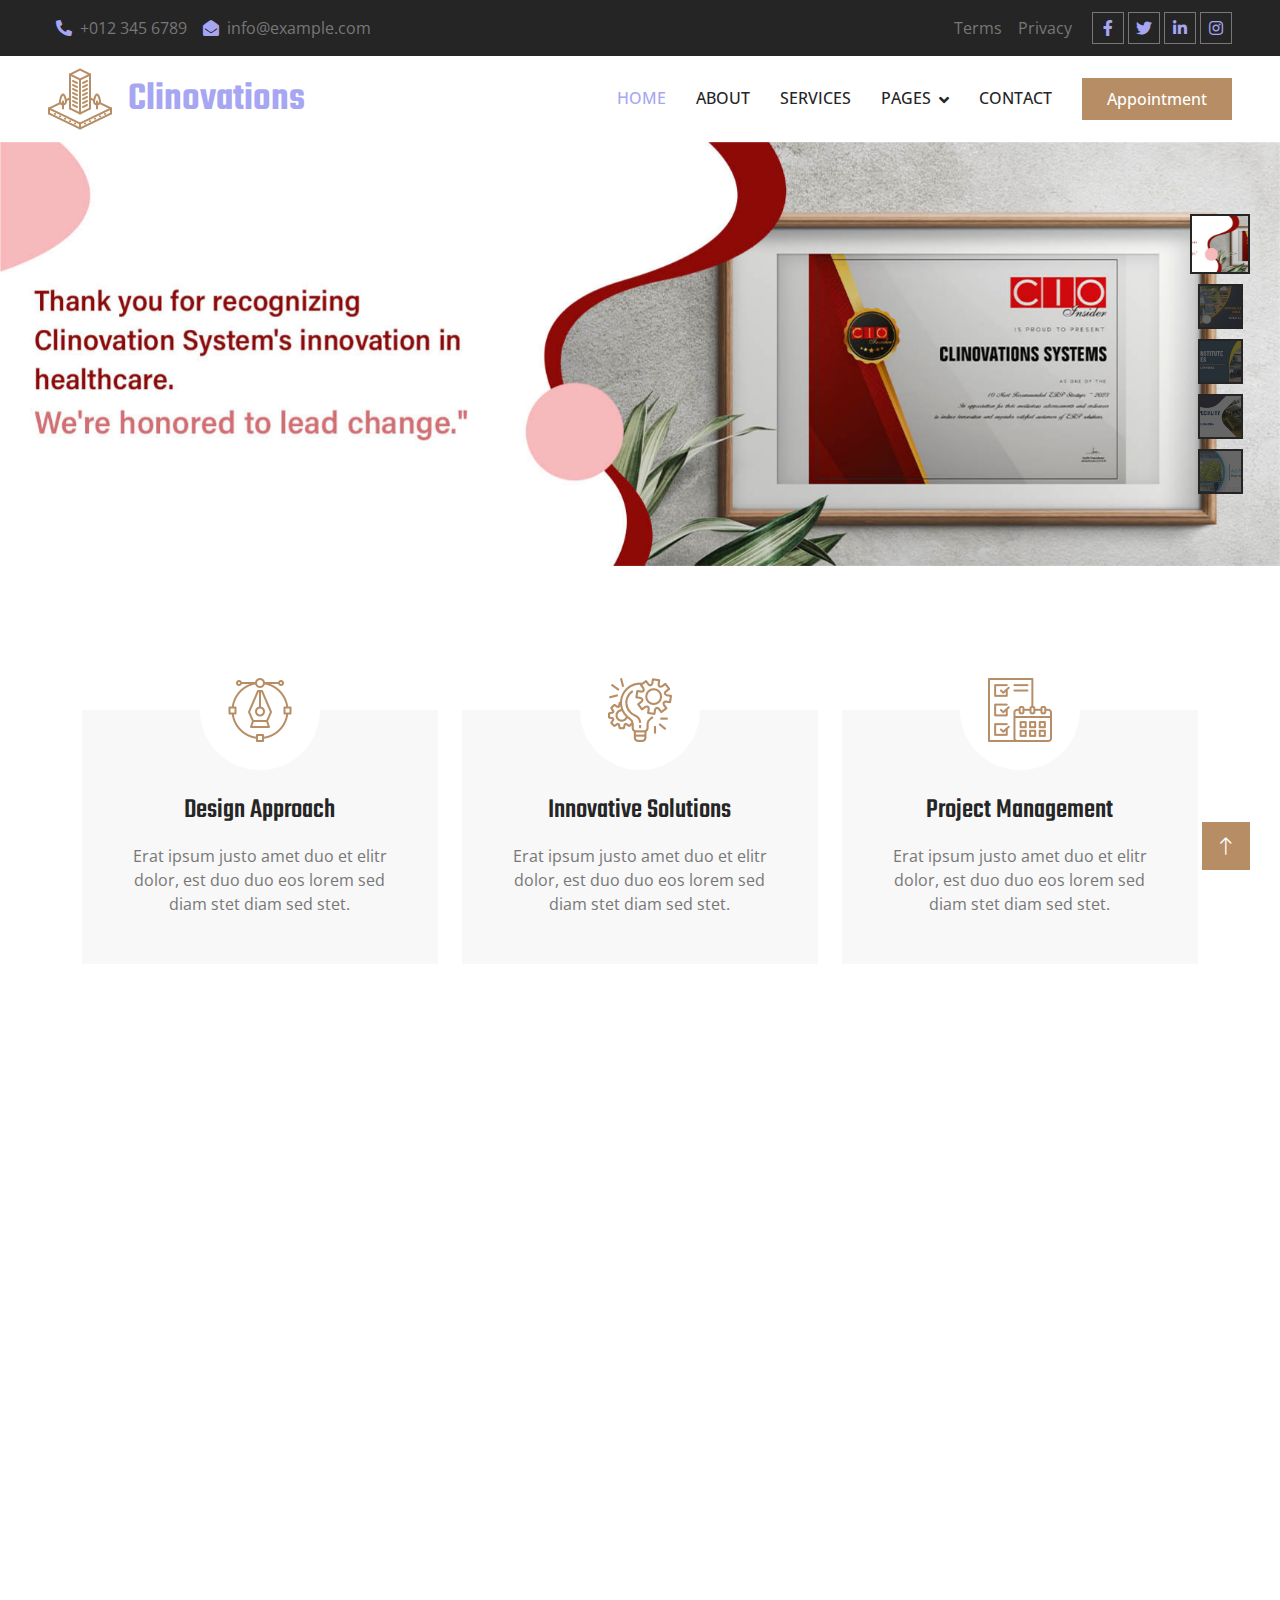
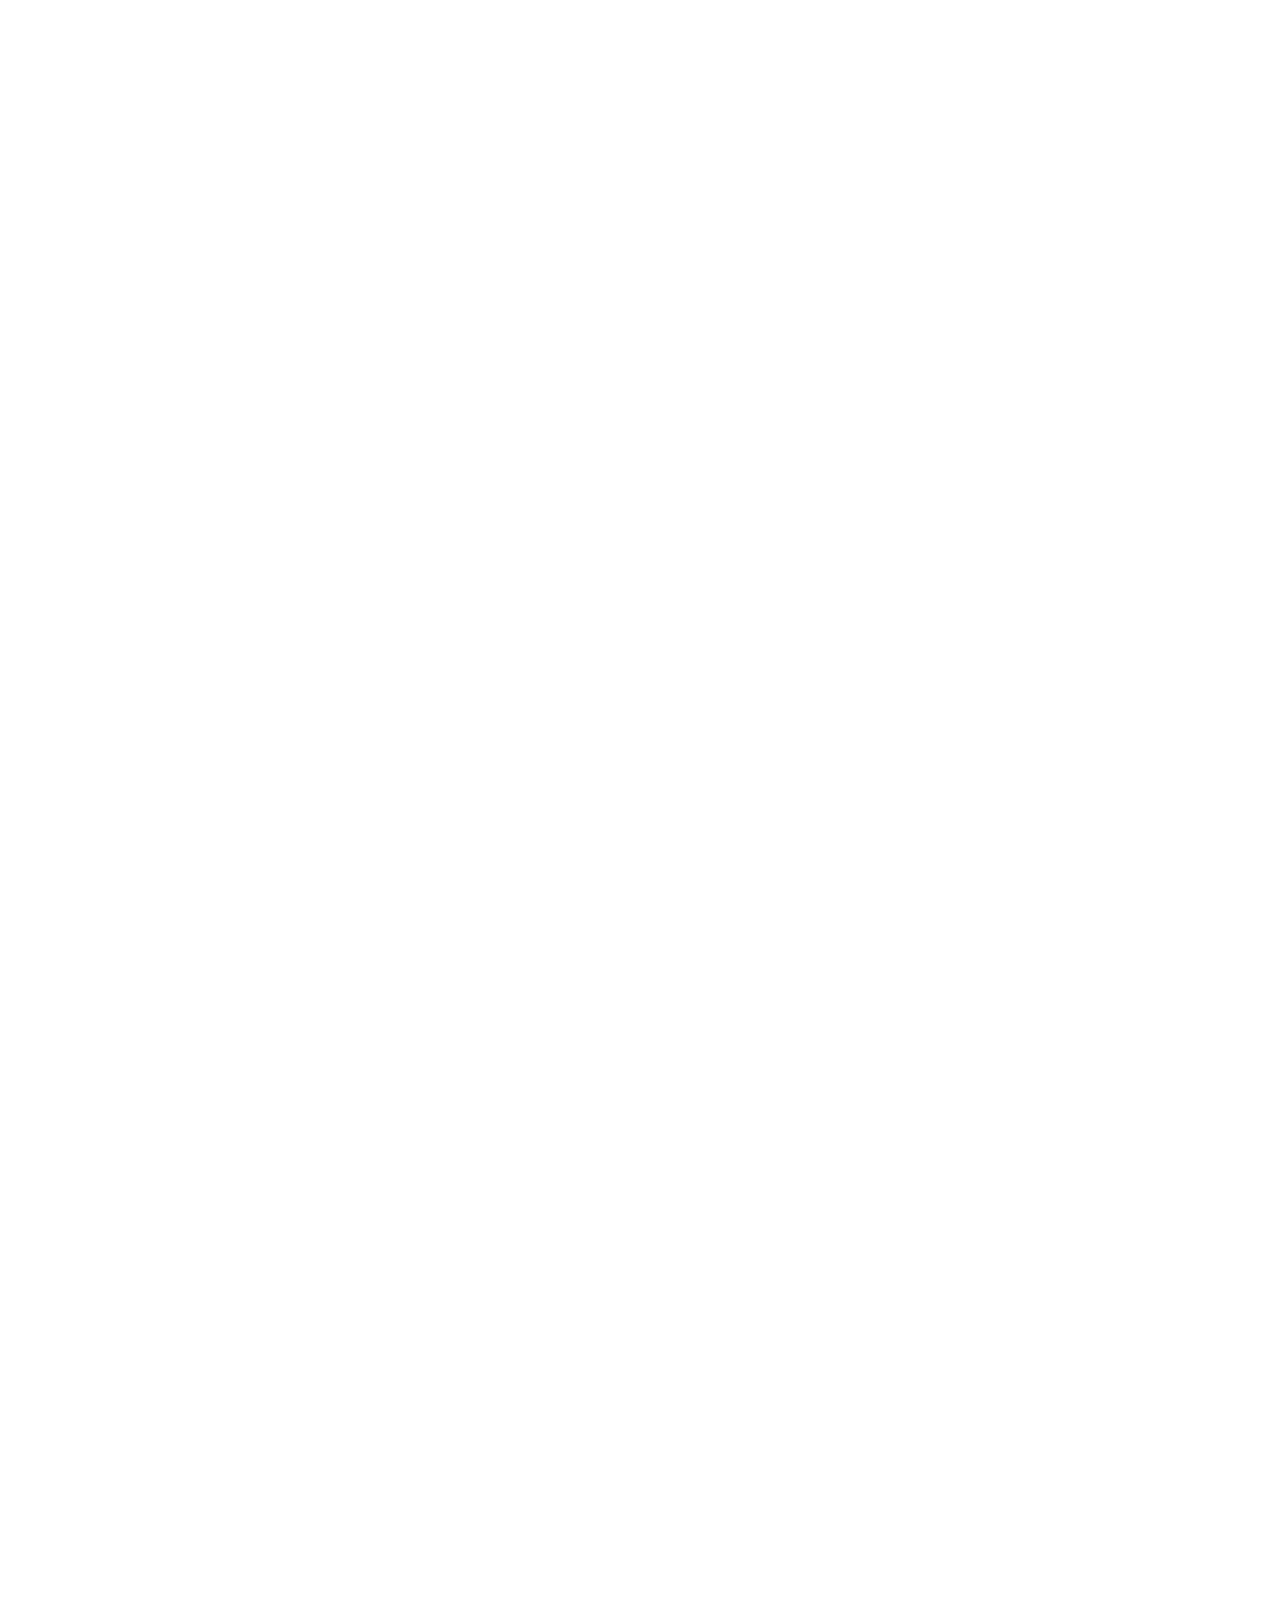
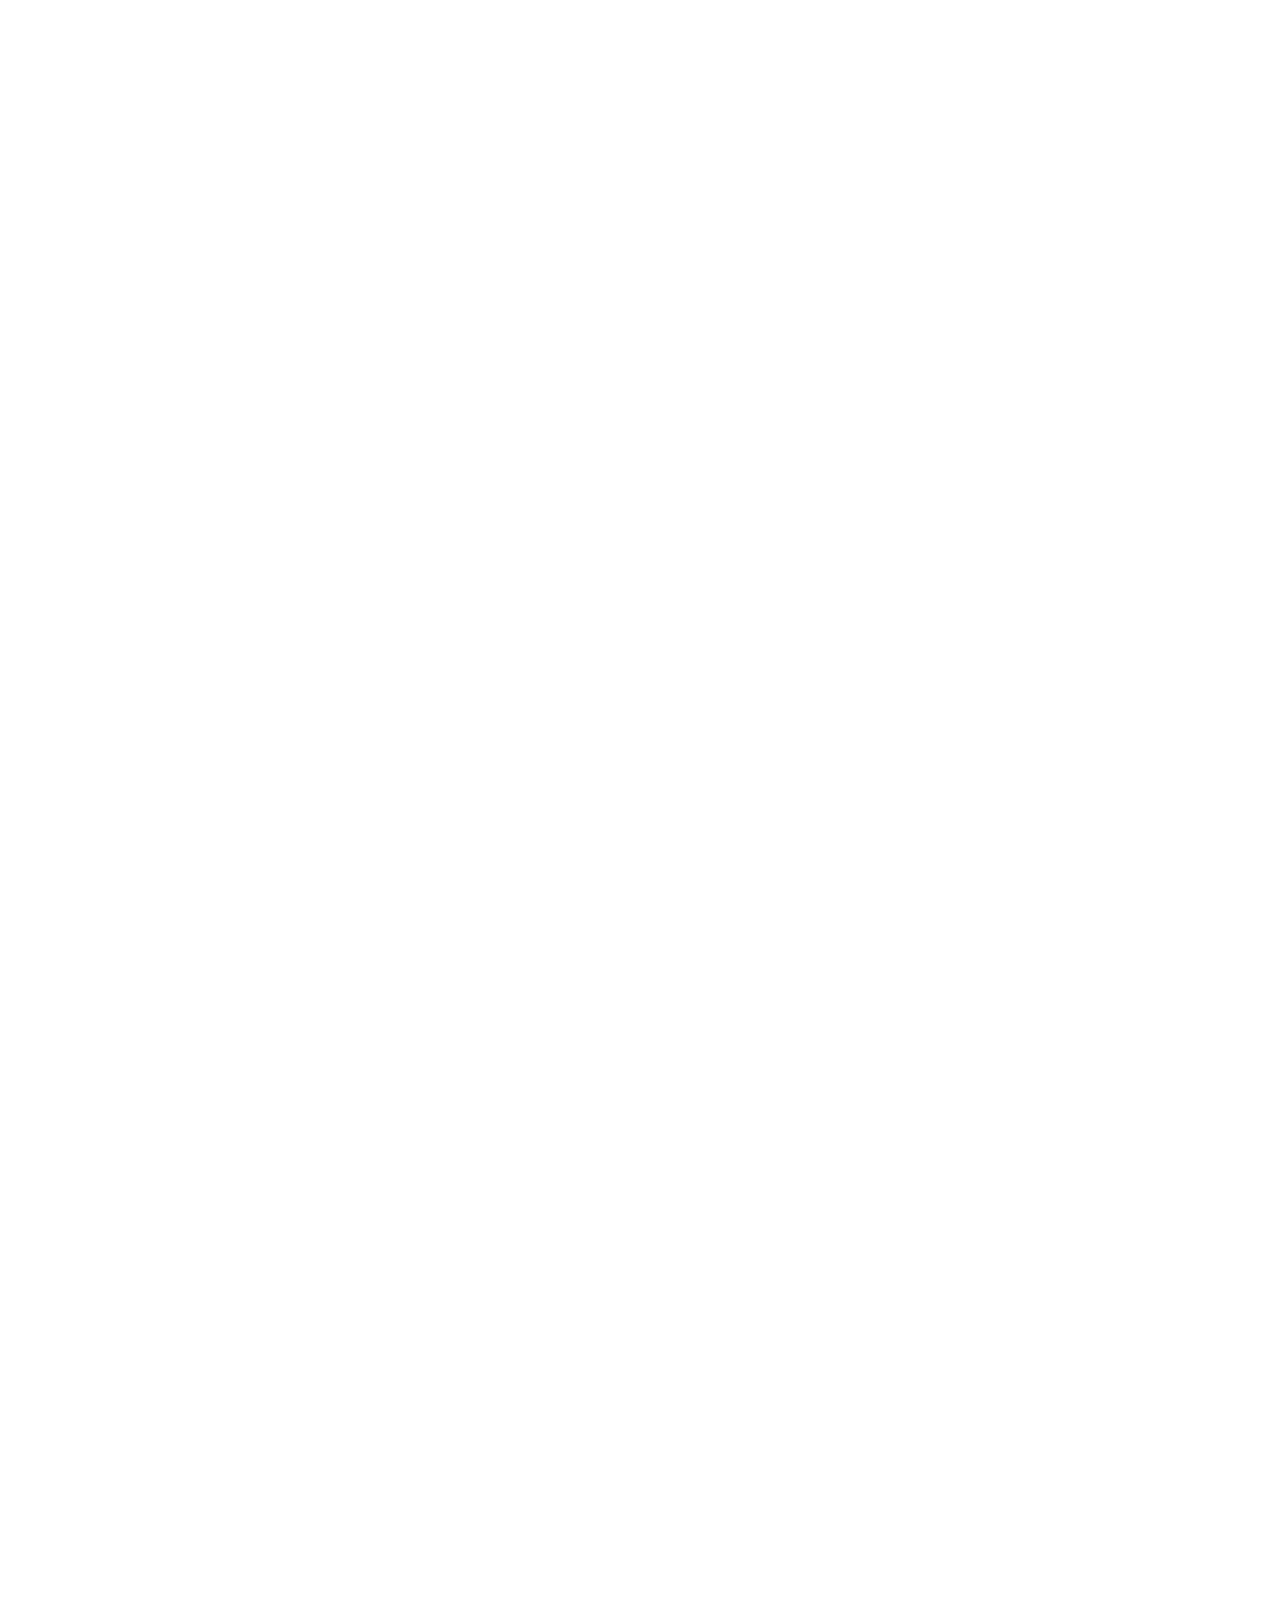
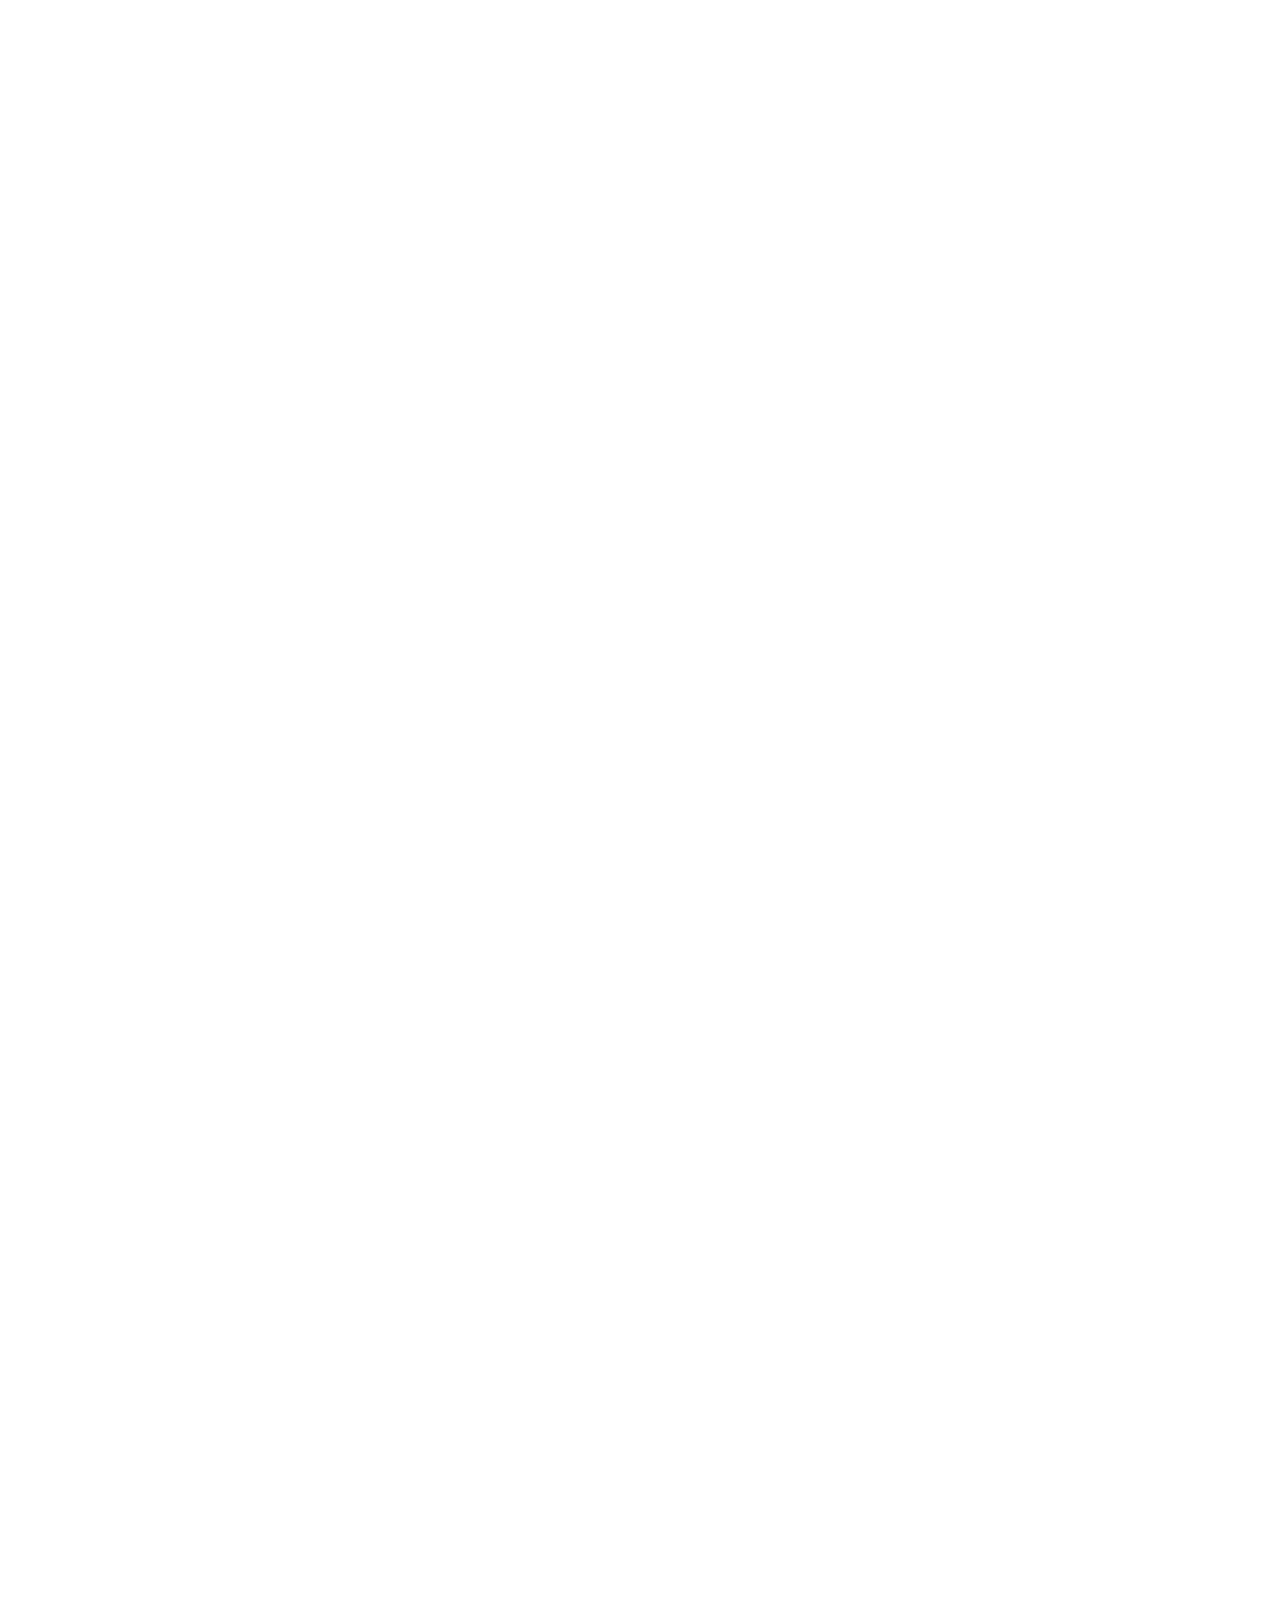
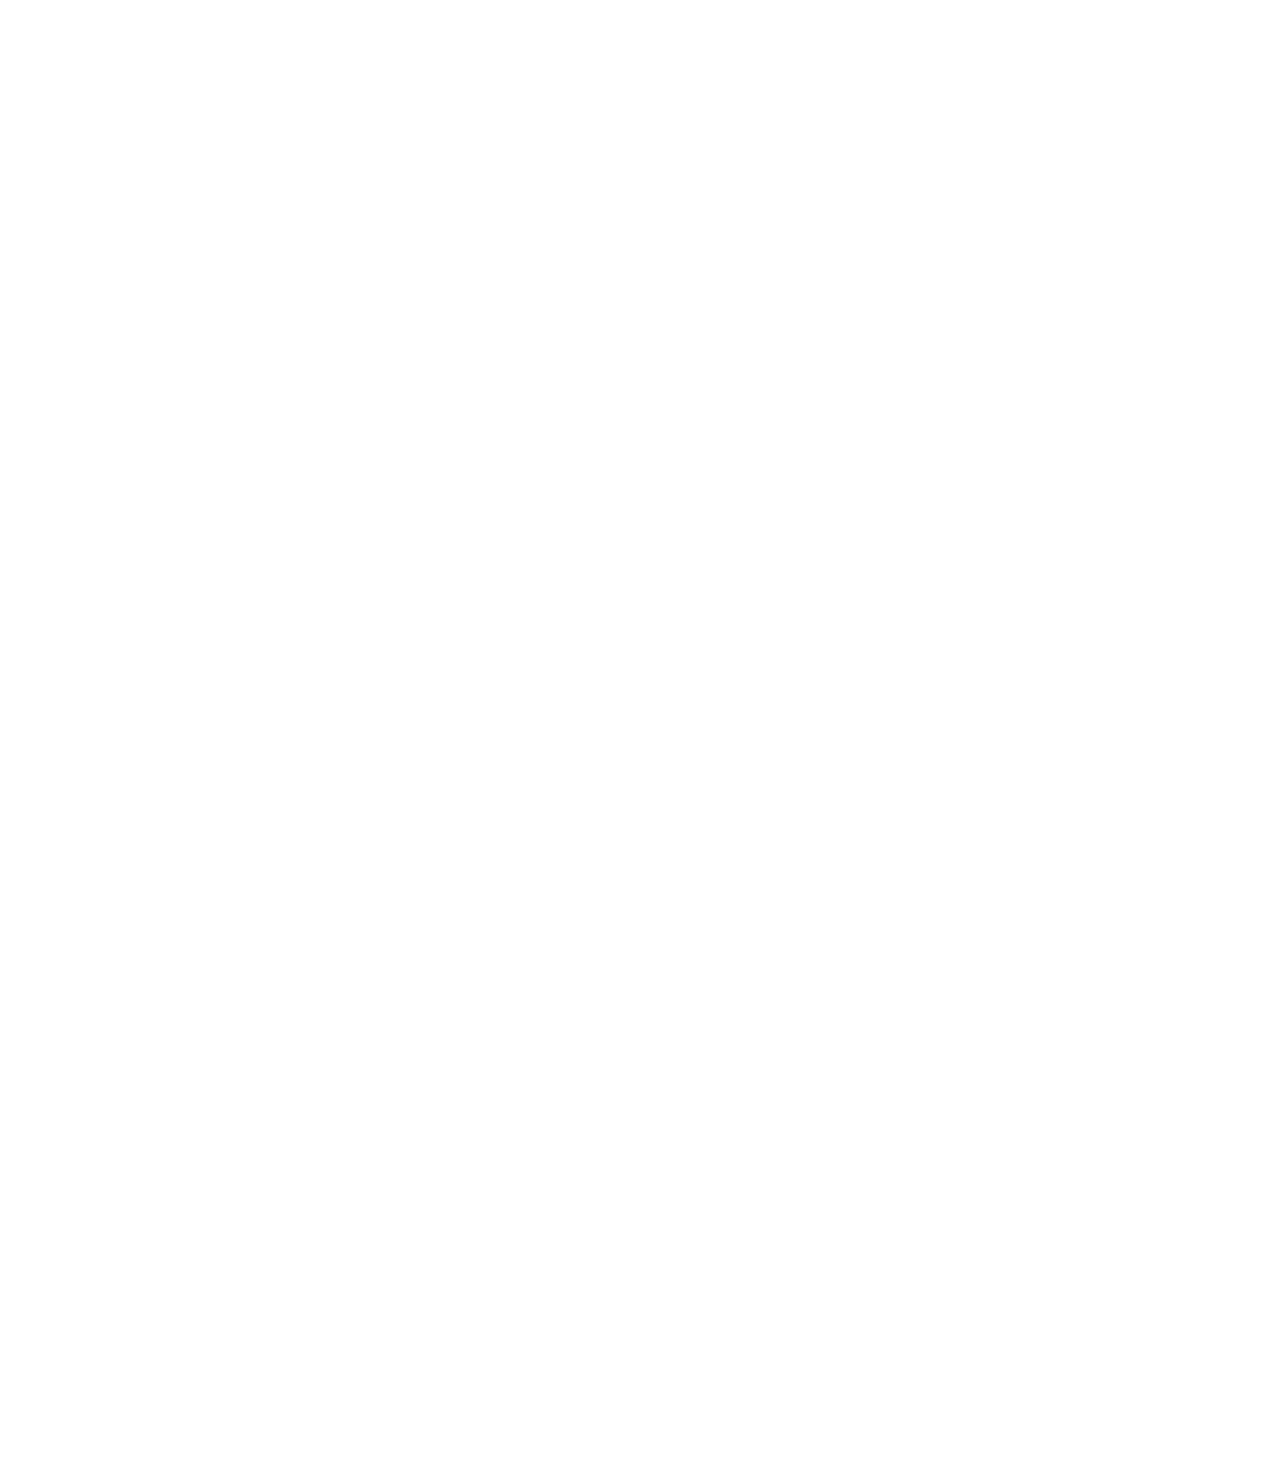
==== index.html @ 63a37ebc "clinovation" ====
<!DOCTYPE html>
<html lang="en">

<head>
    <meta charset="utf-8">
    <title>Clinovations Systems Pvt. Ltd.</title>
    <meta content="width=device-width, initial-scale=1.0" name="viewport">
    <meta content="Clinovations,Healthcare,Hospital,Patient" name="keywords">
    <meta content="Clinovations,Healthcare,Hospital,Patient" name="description">

    <!-- Favicon -->
    <link href="img/favicon.ico" rel="icon">

    <!-- Google Web Fonts -->
    <link rel="preconnect" href="https://fonts.googleapis.com">
    <link rel="preconnect" href="https://fonts.gstatic.com" crossorigin>
    <link
        href="https://fonts.googleapis.com/css2?family=Open+Sans:wght@400;500;600&family=Teko:wght@400;500;600&display=swap"
        rel="stylesheet">

    <!-- Icon Font Stylesheet -->
    <link href="https://cdnjs.cloudflare.com/ajax/libs/font-awesome/5.10.0/css/all.min.css" rel="stylesheet">
    <link href="https://cdn.jsdelivr.net/npm/bootstrap-icons@1.4.1/font/bootstrap-icons.css" rel="stylesheet">

    <!-- Libraries Stylesheet -->
    <link href="lib/animate/animate.min.css" rel="stylesheet">
    <link href="lib/owlcarousel/assets/owl.carousel.min.css" rel="stylesheet">
    <link href="lib/tempusdominus/css/tempusdominus-bootstrap-4.min.css" rel="stylesheet" />

    <!-- Customized Bootstrap Stylesheet -->
    <link href="css/bootstrap.min.css" rel="stylesheet">

    <!-- Template Stylesheet -->
    <link href="css/style.css" rel="stylesheet">
</head>

<body>
    <!-- Spinner Start -->
    <div id="spinner"
        class="show bg-white position-fixed translate-middle w-100 vh-100 top-50 start-50 d-flex align-items-center justify-content-center">
        <div class="spinner-border position-relative text-primary" style="width: 6rem; height: 6rem;" role="status">
        </div>
        <img class="position-absolute top-50 start-50 translate-middle" src="img/icons/icon-1.png" alt="Icon">
    </div>
    <!-- Spinner End -->


    <!-- Topbar Start -->
    <div class="container-fluid bg-dark p-0 wow fadeIn" data-wow-delay="0.1s">
        <div class="row gx-0 d-none d-lg-flex">
            <div class="col-lg-7 px-5 text-start">
                <div class="h-100 d-inline-flex align-items-center py-3 me-3">
                    <a class="text-body px-2" href="tel:+0123456789"><i
                            class="fa fa-phone-alt text-primary me-2"></i>+012 345 6789</a>
                    <a class="text-body px-2" href="mailto:info@example.com"><i
                            class="fa fa-envelope-open text-primary me-2"></i>info@example.com</a>
                </div>
            </div>
            <div class="col-lg-5 px-5 text-end">
                <div class="h-100 d-inline-flex align-items-center py-3 me-2">
                    <a class="text-body px-2" href="">Terms</a>
                    <a class="text-body px-2" href="">Privacy</a>
                </div>
                <div class="h-100 d-inline-flex align-items-center">
                    <a class="btn btn-sm-square btn-outline-body me-1" href=""><i class="fab fa-facebook-f"></i></a>
                    <a class="btn btn-sm-square btn-outline-body me-1" href=""><i class="fab fa-twitter"></i></a>
                    <a class="btn btn-sm-square btn-outline-body me-1" href=""><i class="fab fa-linkedin-in"></i></a>
                    <a class="btn btn-sm-square btn-outline-body me-0" href=""><i class="fab fa-instagram"></i></a>
                </div>
            </div>
        </div>
    </div>
    <!-- Topbar End -->


    <!-- Navbar Start -->
    <nav class="navbar navbar-expand-lg bg-white navbar-light sticky-top py-lg-0 px-lg-5 wow fadeIn"
        data-wow-delay="0.1s">
        <a href="index.html" class="navbar-brand ms-4 ms-lg-0">
            <h1 class="text-primary m-0"><img class="me-3" src="img/icons/icon-1.png" alt="Icon">Clinovations</h1>
        </a>
        <button type="button" class="navbar-toggler me-4" data-bs-toggle="collapse" data-bs-target="#navbarCollapse">
            <span class="navbar-toggler-icon"></span>
        </button>
        <div class="collapse navbar-collapse" id="navbarCollapse">
            <div class="navbar-nav ms-auto p-4 p-lg-0">
                <a href="index.html" class="nav-item nav-link active">Home</a>
                <a href="about.html" class="nav-item nav-link">About</a>
                <a href="./service.html" class="nav-item nav-link">Services</a>
                <div class="nav-item dropdown">
                    <a href="#" class="nav-link dropdown-toggle" data-bs-toggle="dropdown">Pages</a>
                    <div class="dropdown-menu border-0 m-0">
                        <a href="feature.html" class="dropdown-item">Our Features</a>
                        <a href="project.html" class="dropdown-item">Our Projects</a>
                        <a href="team.html" class="dropdown-item">Team Members</a>
                        <a href="appointment.html" class="dropdown-item">Appointment</a>
                        <a href="testimonial.html" class="dropdown-item">Testimonial</a>
                        <a href="404.html" class="dropdown-item">404 Page</a>
                    </div>
                </div>
                <a href="contact.html" class="nav-item nav-link">Contact</a>
            </div>
            <a href="" class="btn btn-primary py-2 px-4 d-none d-lg-block">Appointment</a>
        </div>
    </nav>
    <!-- Navbar End -->


    <!-- Carousel Start -->
    <div class="container-fluid p-0 pb-5 wow fadeIn" data-wow-delay="0.1s">
        <div class="owl-carousel header-carousel position-relative">
            <div class="owl-carousel-item position-relative" data-dot="<img src='img/carousel-01.jpg'>">
                <img class="img-fluid" src="img/carousel-01.jpg" alt="">
                <div class="owl-carousel-inner">
                    <div class="container">
                        <div class="row justify-content-start d-lg-none">
                            <div class="col-10 col-lg-8">
                                <h1 class="display-1 text-white animated slideInDown">Best Architecture And Interior
                                    Design Services</h1>
                                <p class="fs-5 fw-medium text-white mb-4 pb-3">Vero elitr justo clita lorem. Ipsum dolor
                                    at sed stet sit diam no. Kasd rebum ipsum et diam justo clita et kasd rebum sea
                                    elitr.</p>
                                <a href="" class="btn btn-primary py-3 px-5 animated slideInLeft">Read More</a>
                            </div>
                        </div>
                    </div>
                </div>
            </div>
            <div class="owl-carousel-item position-relative" data-dot="<img src='img/carousel-02.jpg'>">
                <img class="img-fluid" src="img/carousel-02.jpg" alt="">
                <div class="owl-carousel-inner">
                    <div class="container">
                        <div class="row justify-content-start d-lg-none">
                            <div class="col-10 col-lg-8">
                                <h1 class="display-1 text-white animated slideInDown">Best Architecture And Interior
                                    Design Services</h1>
                                <p class="fs-5 fw-medium text-white mb-4 pb-3">Vero elitr justo clita lorem. Ipsum dolor
                                    at sed stet sit diam no. Kasd rebum ipsum et diam justo clita et kasd rebum sea
                                    elitr.</p>
                                <a href="" class="btn btn-primary py-3 px-5 animated slideInLeft">Read More</a>
                            </div>
                        </div>
                    </div>
                </div>
            </div>
            <div class="owl-carousel-item position-relative" data-dot="<img src='img/carousel-03.jpg'>">
                <img class="img-fluid" src="img/carousel-03.jpg" alt="">
                <div class="owl-carousel-inner">
                    <div class="container">
                        <div class="row justify-content-start d-lg-none">
                            <div class="col-10 col-lg-8">
                                <h1 class="display-1 text-white animated slideInDown">Best Architecture And Interior
                                    Design Services</h1>
                                <p class="fs-5 fw-medium text-white mb-4 pb-3">Vero elitr justo clita lorem. Ipsum dolor
                                    at sed stet sit diam no. Kasd rebum ipsum et diam justo clita et kasd rebum sea
                                    elitr.</p>
                                <a href="" class="btn btn-primary py-3 px-5 animated slideInLeft">Read More</a>
                            </div>





                        </div>
                    </div>
                </div>
            </div>
            <div class="owl-carousel-item position-relative" data-dot="<img src='img/carousel-04.jpg'>">
                <img class="img-fluid" src="img/carousel-04.jpg" alt="">
                <div class="owl-carousel-inner">
                    <div class="container">
                        <div class="row justify-content-start d-lg-none">
                            <div class="col-10 col-lg-8">
                                <h1 class="display-1 text-white animated slideInDown">Best Architecture And Interior
                                    Design Services</h1>
                                <p class="fs-5 fw-medium text-white mb-4 pb-3">Vero elitr justo clita lorem. Ipsum dolor
                                    at sed stet sit diam no. Kasd rebum ipsum et diam justo clita et kasd rebum sea
                                    elitr.</p>
                                <a href="" class="btn btn-primary py-3 px-5 animated slideInLeft">Read More</a>
                            </div>
                        </div>
                    </div>
                </div>
            </div>
            <div class="owl-carousel-item position-relative" data-dot="<img src='img/carousel-05.jpg'>">
                <img class="img-fluid" src="img/carousel-05.jpg" alt="">
                <div class="owl-carousel-inner">
                    <div class="container">
                        <div class="row justify-content-start d-lg-none">
                            <div class="col-10 col-lg-8">
                                <h1 class="display-1 text-white animated slideInDown">Best Architecture And Interior
                                    Design Services</h1>
                                <p class="fs-5 fw-medium text-white mb-4 pb-3">Vero elitr justo clita lorem. Ipsum dolor
                                    at sed stet sit diam no. Kasd rebum ipsum et diam justo clita et kasd rebum sea
                                    elitr.</p>
                                <a href="" class="btn btn-primary py-3 px-5 animated slideInLeft">Read More</a>
                            </div>
                        </div>
                    </div>
                </div>
            </div>
        </div>
    </div>
    <!-- Carousel End -->


    <!-- Facts Start -->
    <div class="container-xxl py-5">
        <div class="container pt-5">
            <div class="row g-4">
                <div class="col-lg-4 col-md-6 wow fadeInUp" data-wow-delay="0.1s">
                    <div class="fact-item text-center bg-light h-100 p-5 pt-0">
                        <div class="fact-icon">
                            <img src="img/icons/icon-2.png" alt="Icon">
                        </div>
                        <h3 class="mb-3">Design Approach</h3>
                        <p class="mb-0">Erat ipsum justo amet duo et elitr dolor, est duo duo eos lorem sed diam stet
                            diam sed stet.</p>
                    </div>
                </div>
                <div class="col-lg-4 col-md-6 wow fadeInUp" data-wow-delay="0.3s">
                    <div class="fact-item text-center bg-light h-100 p-5 pt-0">
                        <div class="fact-icon">
                            <img src="img/icons/icon-3.png" alt="Icon">
                        </div>
                        <h3 class="mb-3">Innovative Solutions</h3>
                        <p class="mb-0">Erat ipsum justo amet duo et elitr dolor, est duo duo eos lorem sed diam stet
                            diam sed stet.</p>
                    </div>
                </div>
                <div class="col-lg-4 col-md-6 wow fadeInUp" data-wow-delay="0.5s">
                    <div class="fact-item text-center bg-light h-100 p-5 pt-0">
                        <div class="fact-icon">
                            <img src="img/icons/icon-4.png" alt="Icon">
                        </div>
                        <h3 class="mb-3">Project Management</h3>
                        <p class="mb-0">Erat ipsum justo amet duo et elitr dolor, est duo duo eos lorem sed diam stet
                            diam sed stet.</p>
                    </div>
                </div>
            </div>
        </div>
    </div>
    <!-- Facts End -->


    <!-- About Start -->
    <div class="container-xxl py-5">
        <div class="container">
            <div class="row g-5">
                <div class="col-lg-6 wow fadeIn" data-wow-delay="0.1s">
                    <div class="about-img">
                        <img class="img-fluid" src="img/about-1.jpg" alt="">
                        <img class="img-fluid" src="img/about-2.jpg" alt="">
                    </div>
                </div>
                <div class="col-lg-6 wow fadeIn" data-wow-delay="0.5s">
                    <h4 class="section-title">About Us</h4>
                    <h1>Revolutionizing Hospital Management with Innovative Software Solutions
                    </h1>
                    <p style="text-align: justify;"> <strong>Clinovations Systems Pvt. Ltd,</strong>  a leading provider of innovative software solutions.
                        Our company is committed to delivering exceptional services to clients worldwide, specializing
                        in CHIS (Clinic/Hospital Information System) Mobile and Desktop Apps, Digital Marketing
                        Solutions, and ERP Services.

                        At Clinovations Systems, we understand the importance of tailored solutions that cater to the
                        unique needs of each client. Our experienced team of experts is dedicated to developing
                        customized software applications that streamline business operations and enhance marketing
                        activities. We believe in providing cost-effective solutions without compromising on quality.

                        With a focus on innovation and expertise in various domains, we strive to establish long-term
                        relationships with our clients. Our team of skilled developers and designers leverages
                        cutting-edge technologies to create high-quality software applications that align with our
                        clients' critical IT goals.

                        Whether you are an individual seeking personal development or a corporate entity aiming for
                        professional growth, our services are designed to meet your specific requirements. Our
                        comprehensive range of software solutions, user-friendly UI designs, and mobile app development
                        expertise ensure that you receive top-notch services from us.

                        At Clinovations Systems Pvt. Ltd., we aspire to become the global leader in software application
                        services. Our vision is to empower businesses and individuals with innovative solutions that
                        drive success and growth. We are committed to continuously pushing the boundaries of technology
                        and delivering excellence in every aspect of our work.

                    </p>
                    <div class="d-flex align-items-center mb-5">
                        <div class="d-flex flex-shrink-0 align-items-center justify-content-center border border-5 border-primary"
                            style="width: 120px; height: 120px;">
                            <h1 class="display-1 mb-n2" data-toggle="counter-up">50</h1>
                        </div>
                        <div class="ps-4">
                            <h3>Years</h3>
                            <h3>Working</h3>
                            <h3 class="mb-0">Experience</h3>
                        </div>
                    </div>
                    <a class="btn btn-primary py-3 px-5" href="">Read More</a>
                </div>
            </div>
        </div>
    </div>
    <!-- About End -->


    <!-- Service Start -->
    <div class="container-xxl py-5">
        <div class="container">
            <div class="text-center mx-auto mb-5 wow fadeInUp" data-wow-delay="0.1s" style="max-width: 600px;">
                <h4 class="section-title">Our Services</h4>
                <h1 class="display-5 mb-4">Modules of Clinosys Systems (SHASTAM)</h1>
            </div>
            <div class="row g-4">
                <div class="col-lg-4 col-md-6 wow fadeInUp" data-wow-delay="0.1s">
                    <div class="service-item d-flex position-relative text-center h-100">
                        <img class="bg-img" src="img/service-1.jpg" alt="">
                        <div class="service-text p-5">
                            <img class="mb-4" src="img/png-icons/mod1_Icons_1_PatientRegistration.png" alt="Icon">
                            <h3 class="mb-3">Patient Registration </h3>
                            <p class="mb-4" style="text-align: justify;">Streamline data collection and verification,
                                ensuring accurate records and
                                proper billing.</p>
                            <a class="btn" href="./services/PatientRegistration.html"><i
                                    class="fa fa-plus text-primary me-3"></i>Read More</a>
                        </div>
                    </div>
                </div>
                <div class="col-lg-4 col-md-6 wow fadeInUp" data-wow-delay="0.1s">
                    <div class="service-item d-flex position-relative text-center h-100">
                        <img class="bg-img" src="img/service-1.jpg" alt="">
                        <div class="service-text p-5">
                            <img class="mb-4" src="img/png-icons/mod1_Icons_2_Appointment_Scheduling.png" alt="Icon">
                            <h3 class="mb-3">Appointment & Scheduling</h3>
                            <p class="mb-4" style="text-align: justify;">The module makes it possible to schedule
                                patient appointments quickly and
                                effectively, guaranteeing that patients are seen right away.</p>
                            <a class="btn" href="./services/PatientRegistration.html"><i
                                    class="fa fa-plus text-primary me-3"></i>Read More</a>
                        </div>
                    </div>
                </div>
                <div class="col-lg-4 col-md-6 wow fadeInUp" data-wow-delay="0.1s">
                    <div class="service-item d-flex position-relative text-center h-100">
                        <img class="bg-img" src="img/service-1.jpg" alt="">
                        <div class="service-text p-5">
                            <img class="mb-4" src="img/icons/icon-5.png" alt="Icon">
                            <h3 class="mb-3">Outpatient Management</h3>
                            <p class="mb-4" style="text-align: justify;">The dental software eDentra's Outpatient
                                Management module was created to manage all facets of outpatient activity.</p>
                            <a class="btn" href="./services/PatientRegistration.html"><i
                                    class="fa fa-plus text-primary me-3"></i>Read More</a>
                        </div>
                    </div>
                </div>

                <div class="col-lg-4 col-md-6 wow fadeInUp" data-wow-delay="0.5s">
                    <div class="service-item d-flex position-relative text-center h-100">
                        <img class="bg-img" src="img/service-3.jpg" alt="">
                        <div class="service-text p-5">
                            <img class="mb-4" src="img/icons/icon-7.png" alt="Icon">
                            <h3 class="mb-3">Billing</h3>
                            <p class="mb-4" style="text-align: justify;">The module offers insurance firms paper-based
                                and electronic billing services, assuring prompt and accurate processing of claims.</p>
                            <a class="btn" href=""><i class="fa fa-plus text-primary me-3"></i>Read More</a>
                        </div>
                    </div>
                </div>
                <div class="col-lg-4 col-md-6 wow fadeInUp" data-wow-delay="0.1s">
                    <div class="service-item d-flex position-relative text-center h-100">
                        <img class="bg-img" src="img/service-4.jpg" alt="">
                        <div class="service-text p-5">
                            <img class="mb-4" src="img/icons/icon-8.png" alt="Icon">
                            <h3 class="mb-3">Discharge Summary</h3>
                            <p class="mb-4" style="text-align: justify;">The Patient Discharge Report is a document that
                                can be automatically generated following the end of a hospital stay or a course of
                                treatment.</p>
                            <a class="btn" href=""><i class="fa fa-plus text-primary me-3"></i>Read More</a>
                        </div>
                    </div>
                </div>
                <div class="col-lg-4 col-md-6 wow fadeInUp" data-wow-delay="0.3s">
                    <div class="service-item d-flex position-relative text-center h-100">
                        <img class="bg-img" src="img/service-5.jpg" alt="">
                        <div class="service-text p-5">
                            <img class="mb-4" src="img/icons/icon-9.png" alt="Icon">
                            <h3 class="mb-3">Laboratory Management</h3>
                            <p class="mb-4" style="text-align: justify;">Effectively organises laboratory department
                                activities, commercial records, exam reports, and patient medical tests.</p>
                            <a class="btn" href=""><i class="fa fa-plus text-primary me-3"></i>Read More</a>
                        </div>
                    </div>
                </div>
                <div class="col-lg-4 col-md-6 wow fadeInUp" data-wow-delay="0.5s">
                    <div class="service-item d-flex position-relative text-center h-100">
                        <img class="bg-img" src="img/service-6.jpg" alt="">
                        <div class="service-text p-5">
                            <img class="mb-4" src="img/icons/icon-10.png" alt="Icon">
                            <h3 class="mb-3">Radiology Management</h3>
                            <p class="mb-4" style="text-align: justify;">The eDentra Dental Software's Radiology
                                Management module effectively manages all radiography services offered by dental
                                practises.</p>
                            <a class="btn" href=""><i class="fa fa-plus text-primary me-3"></i>Read More</a>
                        </div>
                    </div>
                </div>
                <div class="col-lg-4 col-md-6 wow fadeInUp" data-wow-delay="0.5s">
                    <div class="service-item d-flex position-relative text-center h-100">
                        <img class="bg-img" src="img/service-6.jpg" alt="">
                        <div class="service-text p-5">
                            <img class="mb-4" src="img/icons/icon-10.png" alt="Icon">
                            <h3 class="mb-3">Pharmacy Management</h3>
                            <p class="mb-4" style="text-align: justify;">Patients' expenses are automatically added to
                                their billing when they pick up their medications from the pharmacy.</p>
                            <a class="btn" href=""><i class="fa fa-plus text-primary me-3"></i>Read More</a>
                        </div>
                    </div>
                </div>
                <div class="col-lg-4 col-md-6 wow fadeInUp" data-wow-delay="0.5s">
                    <div class="service-item d-flex position-relative text-center h-100">
                        <img class="bg-img" src="img/service-6.jpg" alt="">
                        <div class="service-text p-5">
                            <img class="mb-4" src="img/icons/icon-10.png" alt="Icon">
                            <h3 class="mb-3">Consultant Management</h3>
                            <p class="mb-4" style="text-align: justify;">Dental Software eDentra's Security Management
                                module is intended to manage the software's security</p>
                            <a class="btn" href=""><i class="fa fa-plus text-primary me-3"></i>Read More</a>
                        </div>
                    </div>
                </div>
            </div>
        </div>
    </div>
    <!-- Service End -->


    <!-- Feature Start -->
    <div class="container-xxl py-5">
        <div class="container">
            <div class="row g-5">
                <div class="col-lg-6 wow fadeInUp" data-wow-delay="0.1s">
                    <h4 class="section-title">Why Choose Us!</h4>
                    <h1 class="display-5 mb-4" style="font-size: larger;">Why You Should Trust Us?</h1>
                    <p class="mb-4" style="text-align: justify;" style="text-align: justify;"> <strong>We CLINOVATIONS
                            SYSTEMS PVT. LTD,</strong>
                        strive for excellence. We desire to have fruitful and healthy relationships with
                        our clients on a long-term basis. We enroll some of the best and most cooperative talents in our
                        organization, who are experts in their respective domains. We have a strong backend support team
                        that is there 24/7 for providing support to our clients. Hence we can provide our customers best
                        services possible. We first study the desires, needs, and expectations of the customer and then
                        implement our software accordingly. A non-technical chap can also use and store or retrieve the
                        data from our software solution. According to that, our software is a cost-effective solution at
                        a reasonable price. We have approx 92.5% of customer satisfaction from 2017.
                    </p>
                    <div class="row g-4">
                        <div class="col-12">
                            <div class="d-flex align-items-start">
                                <img class="flex-shrink-0" src="img/icons/icon-3.png" alt="Icon">
                                <div class="ms-4">
                                    <h3>Healthcare Expertise:</h3>
                                    <p class="mb-0">Tailored solutions for efficient healthcare management. Trust our
                                        deep industry understanding for your specific needs. </p>
                                </div>
                            </div>
                        </div>
                        <div class="col-12">
                            <div class="d-flex align-items-start">
                                <img class="flex-shrink-0" src="img/icons/icon-4.png" alt="Icon">
                                <div class="ms-4">
                                    <h3>Proven Track Record:</h3>
                                    <p class="mb-0">We deliver. Our HMS software has a proven track record of improving
                                        operations, streamlining workflows, and enhancing patient care for healthcare
                                        organizations.</p>
                                </div>
                            </div>
                        </div>
                        <div class="col-12">
                            <div class="d-flex align-items-start">
                                <img class="flex-shrink-0" src="img/icons/icon-2.png" alt="Icon">
                                <div class="ms-4">
                                    <h3>Customer Satisfaction: </h3>
                                    <p class="mb-0">Your satisfaction is our priority. We listen, support, and improve.
                                        Trust us as your reliable healthcare partner. </p>
                                </div>
                            </div>
                        </div>
                    </div>
                </div>
                <div class="col-lg-6 wow fadeInUp" data-wow-delay="0.5s">
                    <div class="feature-img">
                        <img class="img-fluid" src="img/about-2.jpg" alt="">
                        <img class="img-fluid" src="img/about-1.jpg" alt="">
                    </div>
                </div>
            </div>
        </div>
    </div>
    <!-- Feature End -->


    <!-- Project Start -->
    <div class="container-xxl project py-5">
        <div class="container">
            <div class="text-center mx-auto mb-5 wow fadeInUp" data-wow-delay="0.1s" style="max-width: 600px;">
                <h4 class="section-title">Our Projects</h4>
                <h1 class="display-5 mb-4">Visit Our Latest Projects And Our Innovative Works</h1>
            </div>
            <div class="row g-4 wow fadeInUp" data-wow-delay="0.3s">
                <div class="col-lg-4">
                    <div class="nav nav-pills d-flex justify-content-between w-100 h-100 me-4">
                        <button class="nav-link w-100 d-flex align-items-center text-start p-4 mb-4 active"
                            data-bs-toggle="pill" data-bs-target="#tab-pane-1" type="button">
                            <h3 class="m-0">01. Modern Complex</h3>
                        </button>
                        <button class="nav-link w-100 d-flex align-items-center text-start p-4 mb-4"
                            data-bs-toggle="pill" data-bs-target="#tab-pane-2" type="button">
                            <h3 class="m-0">02. Royal Hotel</h3>
                        </button>
                        <button class="nav-link w-100 d-flex align-items-center text-start p-4 mb-4"
                            data-bs-toggle="pill" data-bs-target="#tab-pane-3" type="button">
                            <h3 class="m-0">03. Mexwel Buiding</h3>
                        </button>
                        <button class="nav-link w-100 d-flex align-items-center text-start p-4 mb-0"
                            data-bs-toggle="pill" data-bs-target="#tab-pane-4" type="button">
                            <h3 class="m-0">04. Shopping Complex</h3>
                        </button>
                    </div>
                </div>
                <div class="col-lg-8">
                    <div class="tab-content w-100">
                        <div class="tab-pane fade show active" id="tab-pane-1">
                            <div class="row g-4">
                                <div class="col-md-6" style="min-height: 350px;">
                                    <div class="position-relative h-100">
                                        <img class="position-absolute img-fluid w-100 h-100" src="img/project-1.jpg"
                                            style="object-fit: cover;" alt="">
                                    </div>
                                </div>
                                <div class="col-md-6">
                                    <h1 class="mb-3">25 Years Of Experience In Architecture Industry</h1>
                                    <p class="mb-4" style="text-align: justify;">Tempor erat elitr rebum at clita. Diam
                                        dolor diam ipsum sit. Aliqu
                                        diam amet diam et eos. Clita erat ipsum et lorem et sit, sed stet lorem sit
                                        clita duo justo magna dolore erat amet</p>
                                    <p><i class="fa fa-check text-primary me-3"></i>Design Approach</p>
                                    <p><i class="fa fa-check text-primary me-3"></i>Innovative Solutions</p>
                                    <p><i class="fa fa-check text-primary me-3"></i>Project Management</p>
                                    <a href="" class="btn btn-primary py-3 px-5 mt-3">Read More</a>
                                </div>
                            </div>
                        </div>
                        <div class="tab-pane fade" id="tab-pane-2">
                            <div class="row g-4">
                                <div class="col-md-6" style="min-height: 350px;">
                                    <div class="position-relative h-100">
                                        <img class="position-absolute img-fluid w-100 h-100" src="img/project-2.jpg"
                                            style="object-fit: cover;" alt="">
                                    </div>
                                </div>
                                <div class="col-md-6">
                                    <h1 class="mb-3">25 Years Of Experience In Architecture Industry</h1>
                                    <p class="mb-4" style="text-align: justify;">Tempor erat elitr rebum at clita. Diam
                                        dolor diam ipsum sit. Aliqu
                                        diam amet diam et eos. Clita erat ipsum et lorem et sit, sed stet lorem sit
                                        clita duo justo magna dolore erat amet</p>
                                    <p><i class="fa fa-check text-primary me-3"></i>Design Approach</p>
                                    <p><i class="fa fa-check text-primary me-3"></i>Innovative Solutions</p>
                                    <p><i class="fa fa-check text-primary me-3"></i>Project Management</p>
                                    <a href="" class="btn btn-primary py-3 px-5 mt-3">Read More</a>
                                </div>
                            </div>
                        </div>
                        <div class="tab-pane fade" id="tab-pane-3">
                            <div class="row g-4">
                                <div class="col-md-6" style="min-height: 350px;">
                                    <div class="position-relative h-100">
                                        <img class="position-absolute img-fluid w-100 h-100" src="img/project-3.jpg"
                                            style="object-fit: cover;" alt="">
                                    </div>
                                </div>
                                <div class="col-md-6">
                                    <h1 class="mb-3">25 Years Of Experience In Architecture Industry</h1>
                                    <p class="mb-4" style="text-align: justify;">Tempor erat elitr rebum at clita. Diam
                                        dolor diam ipsum sit. Aliqu
                                        diam amet diam et eos. Clita erat ipsum et lorem et sit, sed stet lorem sit
                                        clita duo justo magna dolore erat amet</p>
                                    <p><i class="fa fa-check text-primary me-3"></i>Design Approach</p>
                                    <p><i class="fa fa-check text-primary me-3"></i>Innovative Solutions</p>
                                    <p><i class="fa fa-check text-primary me-3"></i>Project Management</p>
                                    <a href="" class="btn btn-primary py-3 px-5 mt-3">Read More</a>
                                </div>
                            </div>
                        </div>
                        <div class="tab-pane fade" id="tab-pane-4">
                            <div class="row g-4">
                                <div class="col-md-6" style="min-height: 350px;">
                                    <div class="position-relative h-100">
                                        <img class="position-absolute img-fluid w-100 h-100" src="img/project-4.jpg"
                                            style="object-fit: cover;" alt="">
                                    </div>
                                </div>
                                <div class="col-md-6">
                                    <h1 class="mb-3">25 Years Of Experience In Architecture Industry</h1>
                                    <p class="mb-4" style="text-align: justify;">Tempor erat elitr rebum at clita. Diam
                                        dolor diam ipsum sit. Aliqu
                                        diam amet diam et eos. Clita erat ipsum et lorem et sit, sed stet lorem sit
                                        clita duo justo magna dolore erat amet</p>
                                    <p><i class="fa fa-check text-primary me-3"></i>Design Approach</p>
                                    <p><i class="fa fa-check text-primary me-3"></i>Innovative Solutions</p>
                                    <p><i class="fa fa-check text-primary me-3"></i>Project Management</p>
                                    <a href="" class="btn btn-primary py-3 px-5 mt-3">Read More</a>
                                </div>
                            </div>
                        </div>
                    </div>
                </div>
            </div>
        </div>
    </div>
    <!-- Project End -->


    <!-- Team Start -->
    <div class="container-xxl py-5">
        <div class="container">
            <div class="text-center mx-auto mb-5 wow fadeInUp" data-wow-delay="0.1s" style="max-width: 600px;">
                <!-- <h4 class="section-title">OUR LETESTS TESTIMONIALS</h4> -->
                <h1 class="display-5 mb-4">OUR LETESTS TESTIMONIALS</h1>
            </div>
            <div class="row g-0 team-items">
                <div class="col-lg-3 col-md-6 wow fadeInUp" data-wow-delay="0.1s">
                    <!-- <div class="team-item position-relative">
                        <div class="position-relative">
                            <img class="img-fluid" src="img/team-1.jpg" alt="">
                            <div class="team-social text-center">
                                <a class="btn btn-square" href=""><i class="fab fa-facebook-f"></i></a>
                                <a class="btn btn-square" href=""><i class="fab fa-twitter"></i></a>
                                <a class="btn btn-square" href=""><i class="fab fa-instagram"></i></a>
                            </div>
                        </div>
                        <div class="bg-light text-center p-4">
                            <h3 class="mt-2">Architect Name</h3>
                            <span class="text-primary">Designation</span>
                        </div>
                    </div> -->
                </div>
                <div class="col-lg-3 col-md-6 wow fadeInUp" data-wow-delay="0.3s">
                    <div class="team-item position-relative">
                        <div class="position-relative">
                            <img class="img-fluid" src="img/team-2.jpg" alt="">
                            <div class="team-social text-center">
                                <a class="btn btn-square" href=""><i class="fab fa-facebook-f"></i></a>
                                <a class="btn btn-square" href=""><i class="fab fa-twitter"></i></a>
                                <a class="btn btn-square" href=""><i class="fab fa-instagram"></i></a>
                            </div>
                        </div>
                        <div class="bg-light text-center p-4">
                            <h3 class="mt-2">Bhushan Deshpande</h3>
                            <span class="text-primary">CEO & Founder</span>
                        </div>
                    </div>
                </div>
                <div class="col-lg-3 col-md-6 wow fadeInUp" data-wow-delay="0.5s">
                    <div class="team-item position-relative">
                        <div class="position-relative">
                            <img class="img-fluid" src="img/team-3.jpg" alt="">

                            <div class="team-social text-center">
                                <a class="btn btn-square" href=""><i class="fab fa-facebook-f"></i></a>
                                <a class="btn btn-square" href=""><i class="fab fa-twitter"></i></a>
                                <a class="btn btn-square" href=""><i class="fab fa-instagram"></i></a>
                            </div>
                        </div>
                        <div class="bg-light text-center p-4">
                            <h3 class="mt-2">Sachin Gaikwad</h3>
                            <span class="text-primary">Founder & Director</span>
                        </div>
                    </div>
                </div>
                <!-- <div class="col-lg-3 col-md-6 wow fadeInUp" data-wow-delay="0.7s">
                    <div class="team-item position-relative">
                        <div class="position-relative">
                            <img class="img-fluid" src="img/team-4.jpg" alt="">
                            <div class="team-social text-center">
                                <a class="btn btn-square" href=""><i class="fab fa-facebook-f"></i></a>
                                <a class="btn btn-square" href=""><i class="fab fa-twitter"></i></a>
                                <a class="btn btn-square" href=""><i class="fab fa-instagram"></i></a>
                            </div>
                        </div>
                        <div class="bg-light text-center p-4">
                            <h3 class="mt-2">Architect Name</h3>
                            <span class="text-primary">Designation</span>
                        </div>
                    </div>
                </div> -->
            </div>
        </div>
    </div>
    <!-- Team End -->


    <!-- Appointment Start -->
    <div class="container-xxl py-5">
        <div class="container">
            <div class="row g-5">
                <div class="col-lg-6 wow fadeInUp" data-wow-delay="0.1s">
                    <h4 class="section-title">Appointment</h4>
                    <h1 class="display-5 mb-4">Make An Appointment To Start Your Dream Project</h1>
                    <p class="mb-4" style="text-align: justify;">Experience the future of hospital management with our
                        cutting-edge Hospital
                        Management System (HMS). By scheduling an appointment, our expert team will assess your
                        hospital's needs and provide a personalized plan for implementing the HMS. Streamline patient
                        care, optimize operations, and unlock success with our state-of-the-art technology. Don't
                        wait—make your dream project a reality today!
                    </p>
                    <div class="row g-4">
                        <div class="col-12">
                            <div class="d-flex">
                                <div class="d-flex flex-shrink-0 align-items-center justify-content-center bg-light"
                                    style="width: 65px; height: 65px;">
                                    <i class="fa fa-2x fa-phone-alt text-primary"></i>
                                </div>
                                <div class="ms-4">
                                    <p class="mb-2">Call Us Now</p>
                                    <h3 class="mb-0">+91-992-304-8739</h3>
                                    <h3 class="mb-0">+91-940-586-8726</h3>
                                </div>
                            </div>
                        </div>
                        <div class="col-12">
                            <div class="d-flex">
                                <div class="d-flex flex-shrink-0 align-items-center justify-content-center bg-light"
                                    style="width: 65px; height: 65px;">
                                    <i class="fa fa-2x fa-envelope-open text-primary"></i>
                                </div>
                                <div class="ms-4">
                                    <p class="mb-2">Mail Us Now</p>
                                    <h3 class="mb-0">info@clinovationssystems.com</h3>
                                </div>
                            </div>
                        </div>
                    </div>
                </div>
                <div class="col-lg-6 wow fadeInUp" data-wow-delay="0.5s">
                    <div class="row g-3">
                        <div class="col-12 col-sm-6">
                            <input type="text" class="form-control" placeholder="Your Name" style="height: 55px;">
                        </div>
                        <div class="col-12 col-sm-6">
                            <input type="email" class="form-control" placeholder="Your Email" style="height: 55px;">
                        </div>
                        <div class="col-12 col-sm-6">
                            <input type="text" class="form-control" placeholder="Your Mobile" style="height: 55px;">
                        </div>
                        <div class="col-12 col-sm-6">
                            <select class="form-select" style="height: 55px;">
                                <option selected>Choose Service</option>
                                <option value="1">Service 1</option>
                                <option value="2">Service 2</option>
                                <option value="3">Service 3</option>
                            </select>
                        </div>
                        <div class="col-12 col-sm-6">
                            <div class="date" id="date" data-target-input="nearest">
                                <input type="text" class="form-control datetimepicker-input" placeholder="Choose Date"
                                    data-target="#date" data-toggle="datetimepicker" style="height: 55px;">
                            </div>
                        </div>
                        <div class="col-12 col-sm-6">
                            <div class="time" id="time" data-target-input="nearest">
                                <input type="text" class="form-control datetimepicker-input" placeholder="Choose Date"
                                    data-target="#time" data-toggle="datetimepicker" style="height: 55px;">
                            </div>
                        </div>
                        <div class="col-12">
                            <textarea class="form-control" rows="5" placeholder="Message"></textarea>
                        </div>
                        <div class="col-12">
                            <button class="btn btn-primary w-100 py-3" type="submit">Book Appointment</button>
                        </div>
                    </div>
                </div>
            </div>
        </div>
    </div>
    <!-- Appointment End -->


    <!-- Testimonial Start -->
    <div class="container-xxl py-5">
        <div class="container">
            <div class="text-center mx-auto mb-5 wow fadeInUp" data-wow-delay="0.1s" style="max-width: 600px;">
                <h2 class="display-5 mb-4" style="font-size:x-large;">LETTER OF GRATTITUDE</h2>
            </div>
            <div class="owl-carousel testimonial-carousel wow fadeInUp" data-wow-delay="0.1s">

                <div class="testimonial-item text-center"
                    data-dot="<img class='img-fluid' src='img/testimonial-2.jpg' alt=''>">

                    <h3>LIFE POINT HOSPITAL</h3>
                    <p class="fs-5">For past 3 years we are in cooperation with clinovations systems pvt ltd, we as a
                        costumer are very satisfied with the service provided by the company. And see a bright future
                        with the organisation. The implementation team and overall company stick to their ideals and
                        always set a real and fulfilling promise. They fulfil all their commitments which they commit on
                        the day of demonstration. We pray that this association grows and see a better future with them.
                        "Alone we can do so little; to</p>
                    <span class="text-primary">"Alone we can do so little; together we can do so much."— Helen
                        Keller</span>
                </div>
                <div class="testimonial-item text-center"
                    data-dot="<img class='img-fluid' src='img/testimonial-2.jpg' alt=''>">
                    <h3>MURKHE HOSPITAL</h3>
                    <p class="fs-5">Since last 2 years we are using the software provided by Clinovations systems pvt
                        ltd. The product is very user friendly and allows us to store and utilise the product with an
                        ease and great experience. The support system is great and are kind enough to help during odd
                        hours also. They prioritize their costumers' issues very seriously and are always sticked to
                        deadlines.</p>
                    <span class="text-primary">"The only way to do great work is to love what you do." —Steve
                        Jobs</span>
                </div>
                <div class="testimonial-item text-center"
                    data-dot="<img class='img-fluid' src='img/testimonial-2.jpg' alt=''>">
                    <h3>SYRABHI HOSPITAL</h3>
                    <p class="fs-5">From last 4 years we are in co-operation with clinovations systems pvt ltd. Their
                        management is absolutely costumer friendly and knows the value of a costumer. We can list down
                        numerous events were the management and the support team have been co-operating with us with
                        patience. They provide us with great user-friendly database management system with a great
                        experience of working.</p>
                    <span class="text-primary">"The future belongs to those who believe in the beauty of their
                        dreams."—Eleanor Roosevelt</span>
                </div>
                <div style="font-size:20px;" class="testimonial-item text-center"
                    data-dot="<img class='img-fluid' src='img/testimonial-1.jpg' alt=''>">
                    <h3>Hospital Name</h3>
                    <p class="fs-5" style="font-size: 15px;">From past few years we as a hospital are collaborating with
                        our great partner Cinovations systems pvt ltd, by utilising their product in our hospital. Their
                        support system has been always kind to support us on the backend side and resolve all our major
                        or minor issues in a small duration. Their management has always been great support for us.
                        Their software modules innovate with change of demand and continuously flourishing world.
                        I would like to take a chance and thank our beloved clinovations systems management and team and
                        assure them an ever-longing partnership with us. And pray for a bright future to the
                        organisation.</p>
                    <span class="text-primary">"Surround yourself only with people who are going to take you higher."—
                        Oprah Winfrey</span>
                </div>
            </div>
        </div>
    </div>
    <!-- Testimonial End -->


    <!-- Footer Start -->
    <div class="container-fluid bg-dark text-body footer mt-5 pt-5 px-0 wow fadeIn" data-wow-delay="0.1s">
        <div class="container py-5">
            <div class="row g-5" style="display: flex;justify-content: space-between;">
                <div class="col-lg-3 col-md-6" style="text-align: justify;">
                    <h3 class="text-light mb-4">Address</h3>
                    <p class="mb-2"><i class="fa fa-map-marker-alt text-primary me-3"></i>B17,18 Karan Green Kothrud,
                        Pune. 411058 India.</p>
                    <p class="mb-2"><i class="fa fa-map-marker-alt text-primary me-3"></i>Plot No. 2, Jalgaon Road, E/1
                        Sector, Town Center CIDCO, Aurangabad, Maharashtra. 431001 India.</p>
                    <p class="mb-2"><i class="fa fa-phone-alt text-primary me-3"></i>+91-992-304-8739</p>
                    <p class="mb-2"><i class="fa fa-phone-alt text-primary me-3"></i>+91-940-586-8726</p>
                    <p class="mb-2"><i class="fa fa-envelope text-primary me-3"></i>info@clinovationssystems.com</p>

                </div>
                <!-- <div class="col-lg-3 col-md-6">
                    <h3 class="text-light mb-4">Services</h3>
                    <a class="btn btn-link" href="">Architecture</a>
                    <a class="btn btn-link" href="">3D Animation</a>
                    <a class="btn btn-link" href="">House Planning</a>
                    <a class="btn btn-link" href="">Interior Design</a>
                    <a class="btn btn-link" href="">Construction</a>
                </div> -->
                <div class="col-lg-3 col-md-6">
                    <h3 class="text-light mb-4">Quick Links</h3>
                    <a class="btn btn-link" href="home">Home</a>
                    <a class="btn btn-link" href="about us">About Us</a>
                    <a class="btn btn-link" href="services">Services</a>
                    <a class="btn btn-link" href="careers">Careers</a>
                    <a class="btn btn-link" href="cantact Us">Contact Us</a>

                </div>
                <div class="col-lg-3 col-md-6">
                    <h3 class="text-light mb-4">Follow on socials</h3>
                    <!-- <p>Dolor amet sit justo amet elitr clita ipsum elitr est.</p> -->
                    <div class="d-flex pt-2">
                        <a class="btn btn-square btn-outline-body me-1"
                            href="https://www.facebook.com/ClinovationsSystems"><i class="fab fa-facebook-f"></i></a>
                        <a class="btn btn-square btn-outline-body me-1" href=""><i class="fab fa-instagram"></i></a>
                        <a class="btn btn-square btn-outline-body me-0"
                            href="https://www.linkedin.com/company/clinovations-systems/mycompany/"><i
                                class="fab fa-linkedin-in"></i></a>
                        <a class="btn btn-square btn-outline-body me-1" href=""><i class="fab fa-youtube"></i></a>
                    </div>
                </div>
            </div>
        </div>
        <div class="container-fluid copyright" style="display: flex;justify-content: center;">

            <p> © 2023 clinosys.com All rights reserved.</p>

        </div>
    </div>
    <!-- Footer End -->


    <!-- Back to Top -->
    <a href="#" class="btn btn-lg btn-primary btn-lg-square back-to-top"><i class="bi bi-arrow-up"></i></a>


    <!-- JavaScript Libraries -->
    <script src="https://code.jquery.com/jquery-3.4.1.min.js"></script>
    <script src="https://cdn.jsdelivr.net/npm/bootstrap@5.0.0/dist/js/bootstrap.bundle.min.js"></script>
    <script src="lib/wow/wow.min.js"></script>
    <script src="lib/easing/easing.min.js"></script>
    <script src="lib/waypoints/waypoints.min.js"></script>
    <script src="lib/counterup/counterup.min.js"></script>
    <script src="lib/owlcarousel/owl.carousel.min.js"></script>
    <script src="lib/tempusdominus/js/moment.min.js"></script>
    <script src="lib/tempusdominus/js/moment-timezone.min.js"></script>
    <script src="lib/tempusdominus/js/tempusdominus-bootstrap-4.min.js"></script>

    <!-- Template Javascript -->
    <script src="js/main.js"></script>
</body>

</html>
---- css/style.css ----
/********** Template CSS **********/
:root {
    --primary: #a7a6f2 !important;
    --light: #F8F8F8;
    --dark: #252525;
}
.text-primary{
    color: #a7a6f2 !important;
}
h1,
h2,
.h1,
.h2,
.fw-bold {
    font-weight: 600 !important;
}

h3,
h4,
.h3,
.h4,
.fw-medium {
    font-weight: 500 !important;
}

h5,
h6,
.h5,
.h6,
.fw-normal {
    font-weight: 400 !important;
}

.back-to-top {
    position: fixed;
    display: none;
    right: 30px;
    bottom: 30px;
    z-index: 99;
}


/*** Spinner ***/
#spinner {
    opacity: 0;
    visibility: hidden;
    transition: opacity .5s ease-out, visibility 0s linear .5s;
    z-index: 99999;
}

#spinner.show {
    transition: opacity .5s ease-out, visibility 0s linear 0s;
    visibility: visible;
    opacity: 1;
}


/*** Button ***/
.btn {
    font-weight: 500;
    transition: .5s;
}

.btn.btn-primary,
.btn.btn-secondary {
    color: #FFFFFF;
}

.btn-square {
    width: 38px;
    height: 38px;
}

.btn-sm-square {
    width: 32px;
    height: 32px;
}

.btn-lg-square {
    width: 48px;
    height: 48px;
}

.btn-square,
.btn-sm-square,
.btn-lg-square {
    padding: 0;
    display: flex;
    align-items: center;
    justify-content: center;
    font-weight: normal;
}

.btn-outline-body {
    color: var(--primary);
    border-color: #777777;
}

.btn-outline-body:hover {
    color: #FFFFFF;
    background: var(--primary);
    border-color: var(--primary);
}


/*** Navbar ***/
.navbar .dropdown-toggle::after {
    border: none;
    content: "\f107";
    font-family: "Font Awesome 5 Free";
    font-weight: 900;
    vertical-align: middle;
    margin-left: 8px;
}

.navbar .navbar-nav .nav-link {
    margin-right: 30px;
    padding: 30px 0;
    color: var(--dark);
    font-weight: 500;
    text-transform: uppercase;
    outline: none;
}

.navbar .navbar-nav .nav-link:hover,
.navbar .navbar-nav .nav-link.active {
    color: var(--primary);
}

.navbar.sticky-top {
    top: -100px;
    transition: .5s;
}

@media (max-width: 991.98px) {
    .navbar .navbar-nav .nav-link {
        margin-right: 0;
        padding: 10px 0;
    }

    .navbar .navbar-nav {
        border-top: 1px solid #EEEEEE;
    }
}

@media (min-width: 992px) {
    .navbar .nav-item .dropdown-menu {
        display: block;
        visibility: hidden;
        top: 100%;
        transform: rotateX(-75deg);
        transform-origin: 0% 0%;
        transition: .5s;
        opacity: 0;
    }

    .navbar .nav-item:hover .dropdown-menu {
        transform: rotateX(0deg);
        visibility: visible;
        transition: .5s;
        opacity: 1;
    }
}


/*** Header ***/
.owl-carousel-inner {
    position: absolute;
    width: 100%;
    height: 100%;
    top: 0;
    left: 0;
    display: flex;
    align-items: center;
    background: transparent;
}

@media (max-width: 768px) {
    .header-carousel .owl-carousel-item {
        position: relative;
        min-height: 500px;
    }

    .header-carousel .owl-carousel-item img {
        position: absolute;
        width: 100%;
        height: 100%;
        object-fit: cover;
    }

    .header-carousel .owl-carousel-item p {
        font-size: 16px !important;
    }
}

.header-carousel .owl-dots {
    position: absolute;
    width: 60px;
    height: 100%;
    top: 0;
    right: 30px;
    display: flex;
    flex-direction: column;
    align-items: center;
    justify-content: center;
}

.header-carousel .owl-dots .owl-dot {
    position: relative;
    width: 45px;
    height: 45px;
    margin: 5px 0;
    background: var(--dark);
    transition: .5s;
}

.header-carousel .owl-dots .owl-dot.active {
    width: 60px;
    height: 60px;
}

.header-carousel .owl-dots .owl-dot img {
    position: absolute;
    width: 100%;
    height: 100%;
    object-fit: cover;
    padding: 2px;
    transition: .5s;
    opacity: .3;
}

.header-carousel .owl-dots .owl-dot.active img {
    opacity: 1;
}

.page-header {
    background: linear-gradient(rgba(0, 0, 0, .5), rgba(0, 0, 0, .5)), url(../img/carousel-1.jpg) center center no-repeat;
    background-size: cover;
}

.breadcrumb-item+.breadcrumb-item::before {
    color: var(--light);
}


/*** Section Title ***/
.section-title {
    color: var(--primary);
    font-weight: 600;
    letter-spacing: 5px;
    text-transform: uppercase;
}


/*** Facts ***/
.fact-item .fact-icon {
    width: 120px;
    height: 120px;
    margin-top: -60px;
    margin-bottom: 1.5rem;
    display: inline-flex;
    align-items: center;
    justify-content: center;
    background: #FFFFFF;
    border-radius: 120px;
    transition: .5s;
}

.fact-item:hover .fact-icon {
    background: var(--dark);
}

.fact-item .fact-icon i {
    color: var(--primary);
    transition: .5;
}

.fact-item:hover .fact-icon i {
    color: #FFFFFF;
}


/*** About & Feature ***/
.about-img,
.feature-img {
    position: relative;
    height: 100%;
    min-height: 400px;
}

.about-img img,
.feature-img img {
    position: absolute;
    width: 60%;
    height: 80%;
    object-fit: cover;
}

.about-img img:last-child,
.feature-img img:last-child {
    margin: 20% 0 0 40%;
}

.about-img::before,
.feature-img::before {
    position: absolute;
    content: "";
    width: 60%;
    height: 80%;
    top: 10%;
    left: 20%;
    border: 5px solid var(--primary);
    z-index: -1;
}


/*** Service ***/
.service-item .bg-img {
    position: absolute;
    width: 100%;
    height: 100%;
    object-fit: cover;
    z-index: -1;
}

.service-item .service-text {
    background: var(--light);
    transition: .5s;
}

.service-item:hover .service-text {
    background: rgba(0, 0, 0, .7);
}

.service-item * {
    transition: .5;
}

.service-item:hover * {
    color: #FFFFFF;
}

.service-item .btn {
    width: 40px;
    height: 40px;
    display: inline-flex;
    align-items: center;
    color: var(--dark);
    background: #FFFFFF;
    white-space: nowrap;
    overflow: hidden;
    transition: .5s;
}

.service-item:hover .btn {
    width: 140px;
}


/*** Project ***/
.project .nav .nav-link {
    background: var(--light);
    transition: .5s;
}

.project .nav .nav-link.active {
    background: var(--primary);
}

.project .nav .nav-link.active h3 {
    color: #FFFFFF !important;
}


/*** Team ***/
.team-items {
    margin: -.75rem;
}

.team-item {
    padding: .75rem;
}

.team-item::after {
    position: absolute;
    content: "";
    width: 100%;
    height: 0;
    top: 0;
    left: 0;
    background: #FFFFFF;
    transition: .5s;
    z-index: -1;
}

.team-item:hover::after {
    height: 100%;
    background: var(--primary);
}

.team-item .team-social {
    position: absolute;
    width: 100%;
    bottom: -20px;
    left: 0;
}

.team-item .team-social .btn {
    display: inline-flex;
    margin: 0 2px;
    color: var(--primary);
    background: var(--light);
}

.team-item .team-social .btn:hover {
    color: #FFFFFF;
    background: var(--primary);
}


/*** Appointment ***/
.bootstrap-datetimepicker-widget.bottom {
    top: auto !important;
}

.bootstrap-datetimepicker-widget .table * {
    border-bottom-width: 0px;
}

.bootstrap-datetimepicker-widget .table th {
    font-weight: 500;
}

.bootstrap-datetimepicker-widget.dropdown-menu {
    padding: 10px;
    border-radius: 2px;
}

.bootstrap-datetimepicker-widget table td.active,
.bootstrap-datetimepicker-widget table td.active:hover {
    background: var(--primary);
}

.bootstrap-datetimepicker-widget table td.today::before {
    border-bottom-color: var(--primary);
}


/*** Testimonial ***/
.testimonial-carousel {
    display: flex !important;
    flex-direction: column-reverse;
    max-width: 700px;
    margin: 0 auto;
}

.testimonial-carousel .owl-dots {
    height: 100px;
    display: flex;
    align-items: center;
    justify-content: center;
    margin-bottom: 30px;
}

.testimonial-carousel .owl-dots .owl-dot {
    position: relative;
    width: 60px;
    height: 60px;
    margin: 0 5px;
    transition: .5s;
}

.testimonial-carousel .owl-dots .owl-dot.active {
    width: 100px;
    height: 100px;
}

.testimonial-carousel .owl-dots .owl-dot::after {
    position: absolute;
    width: 40px;
    height: 40px;
    bottom: -20px;
    left: 50%;
    transform: translateX(-50%);
    display: flex;
    align-items: center;
    justify-content: center;
    content: "\f10d";
    font-family: "Font Awesome 5 Free";
    font-weight: 900;
    color: var(--primary);
    background: #FFFFFF;
    border-radius: 40px;
    transition: .5s;
    opacity: 0;
}

.testimonial-carousel .owl-dots .owl-dot.active::after {
    opacity: 1;
}

.testimonial-carousel .owl-dots .owl-dot img {
    opacity: .4;
    transition: .5s;
}

.testimonial-carousel .owl-dots .owl-dot.active img {
    opacity: 1;
}


/*** Footer ***/
.footer .btn.btn-link {
    display: block;
    margin-bottom: 5px;
    padding: 0;
    text-align: left;
    color: #777777;
    font-weight: normal;
    text-transform: capitalize;
    transition: .3s;
}

.footer .btn.btn-link::before {
    position: relative;
    content: "\f105";
    font-family: "Font Awesome 5 Free";
    font-weight: 900;
    color: var(--primary);
    margin-right: 10px;
}

.footer .btn.btn-link:hover {
    color: var(--primary);
    letter-spacing: 1px;
    box-shadow: none;
}

.footer .form-control {
    border-color: #777777;
}

.footer .copyright {
    padding: 25px 0;
    font-size: 15px;
    border-top: 1px solid rgba(256, 256, 256, .1);
}

.footer .copyright a {
    color: var(--light);
}

.footer .copyright a:hover {
    color: var(--primary);
}
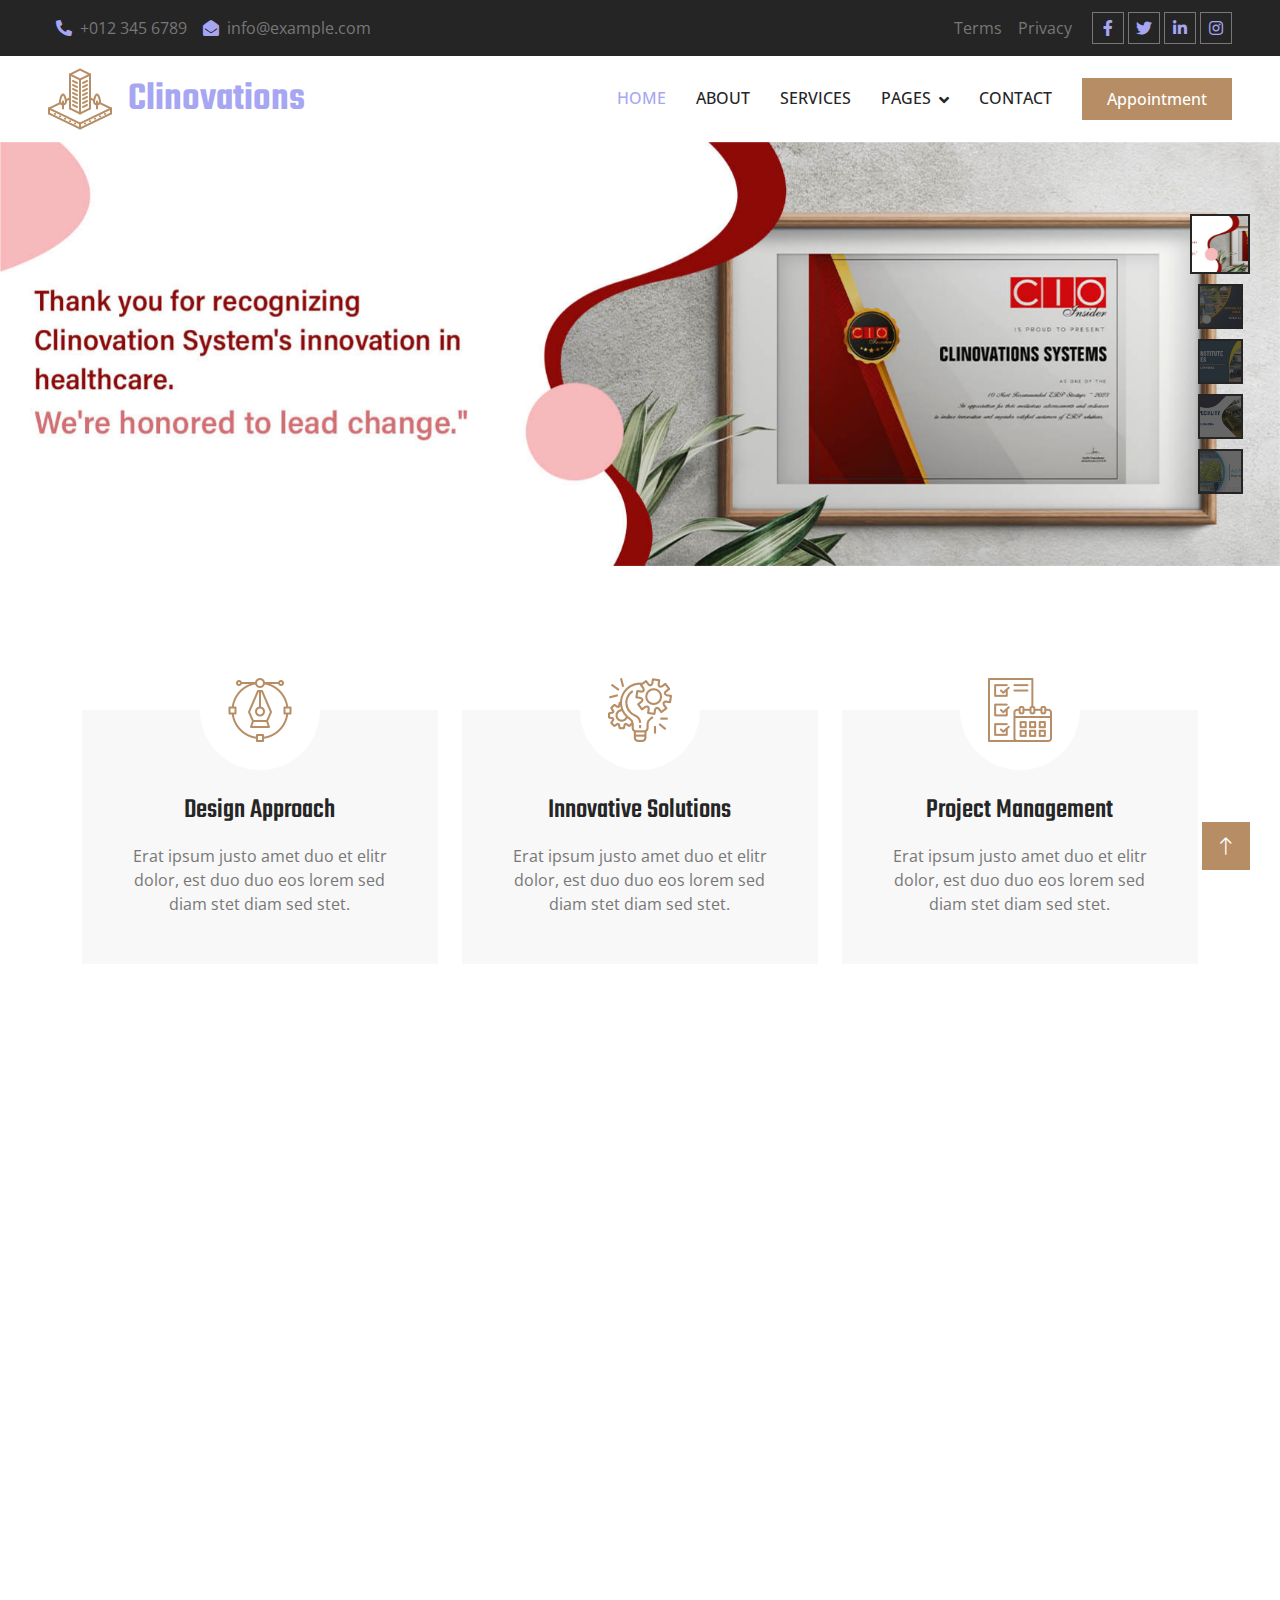
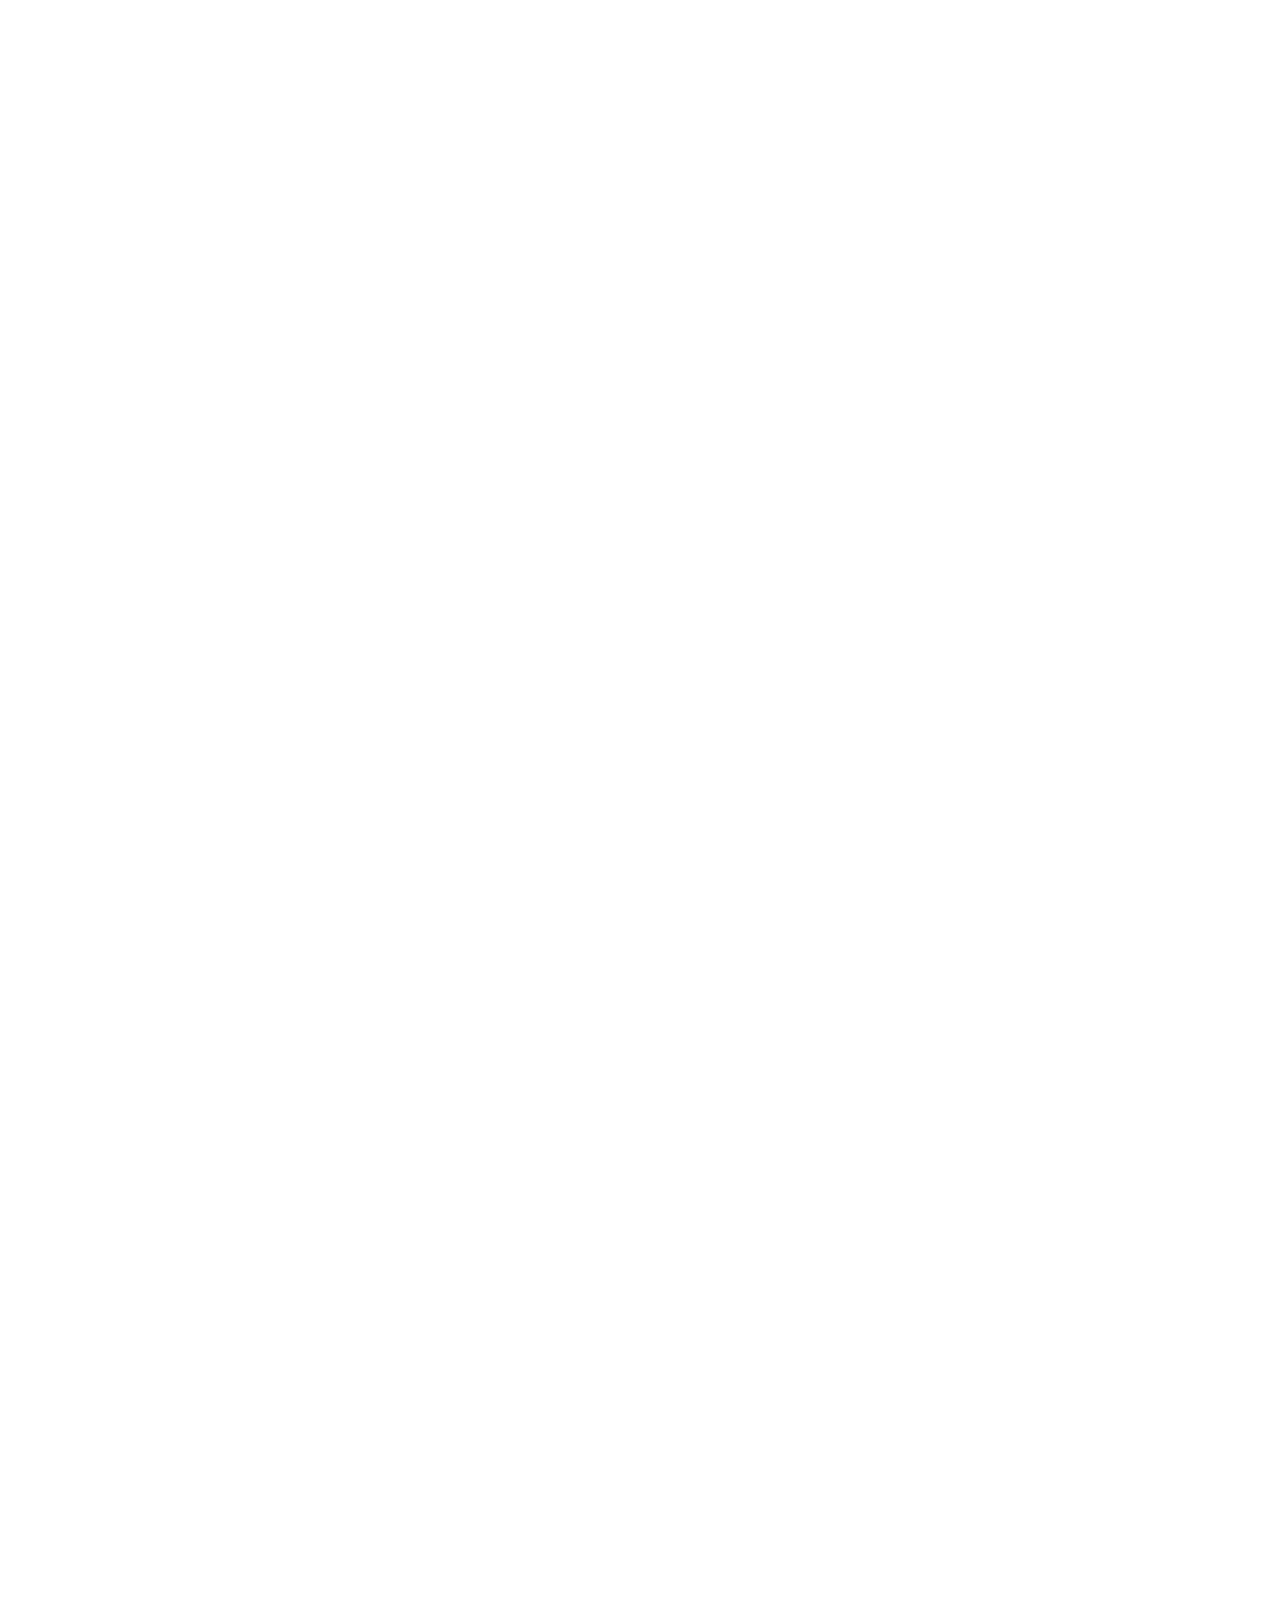
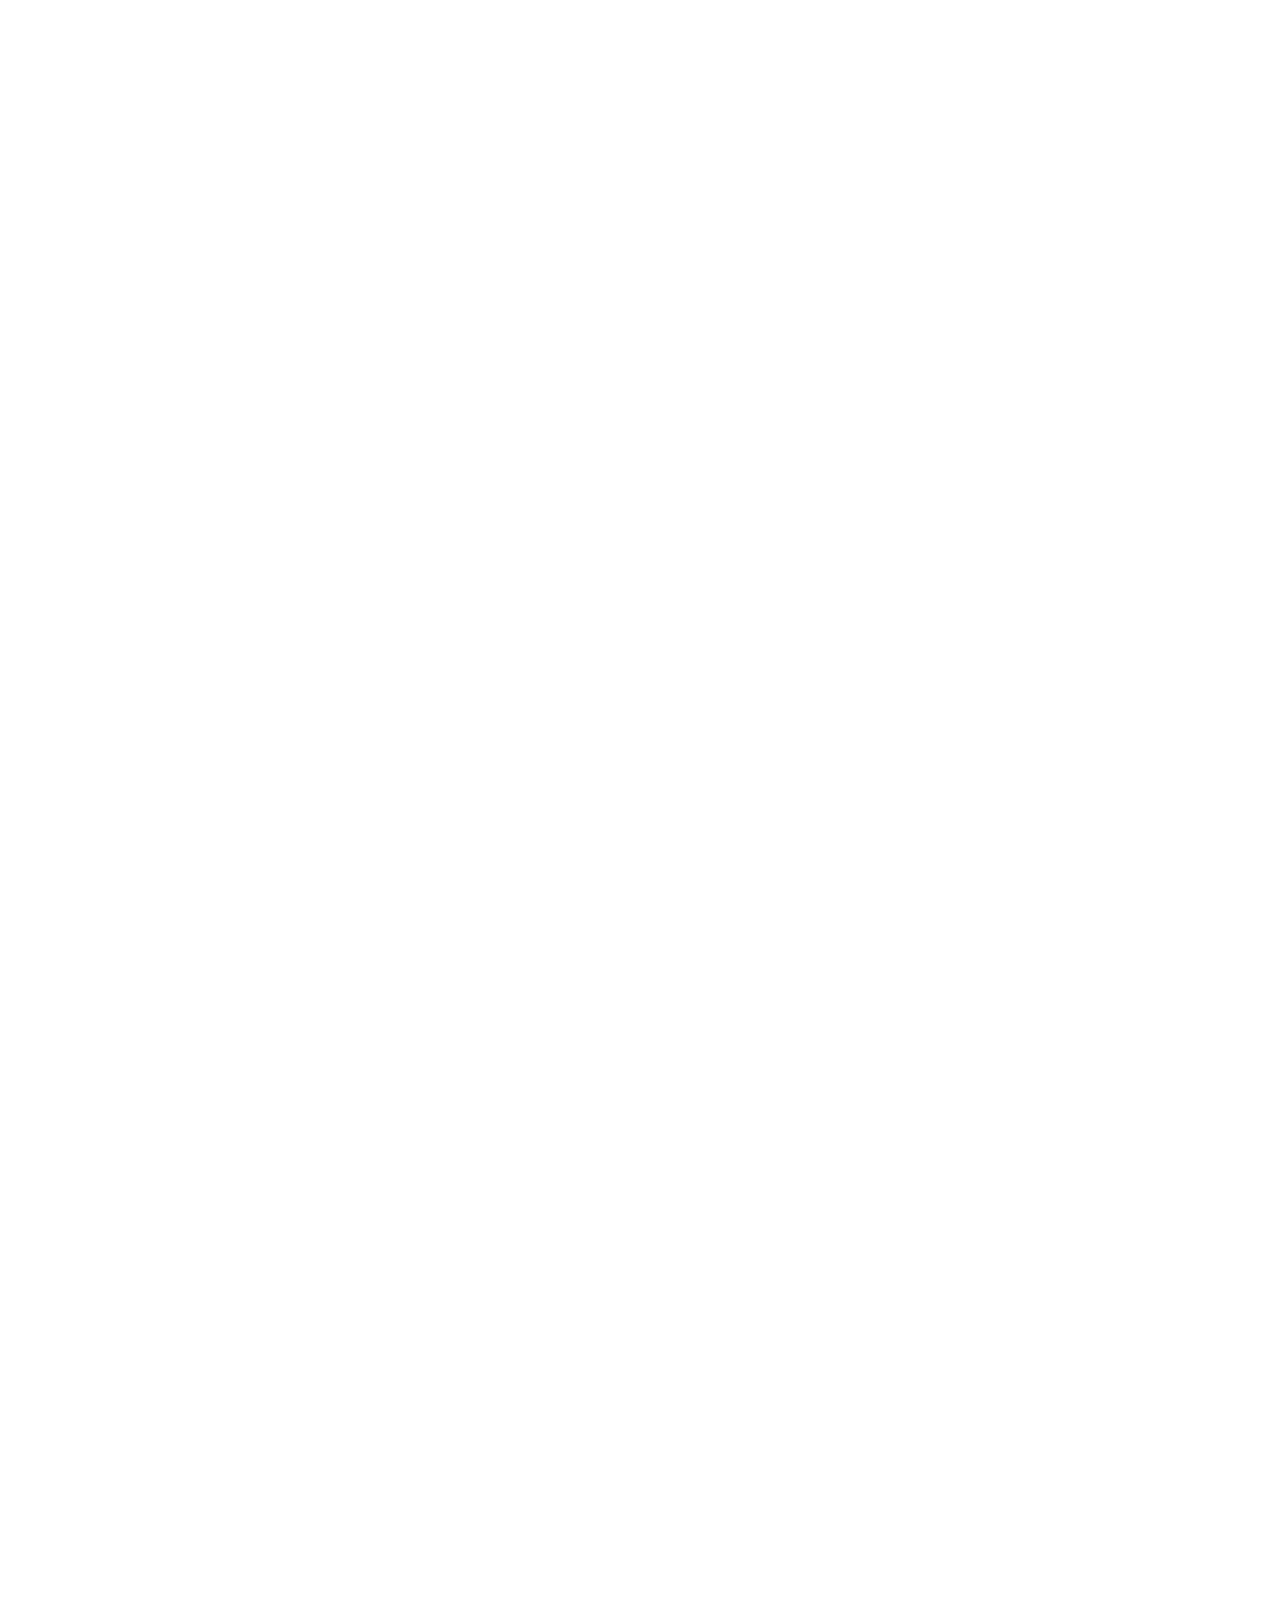
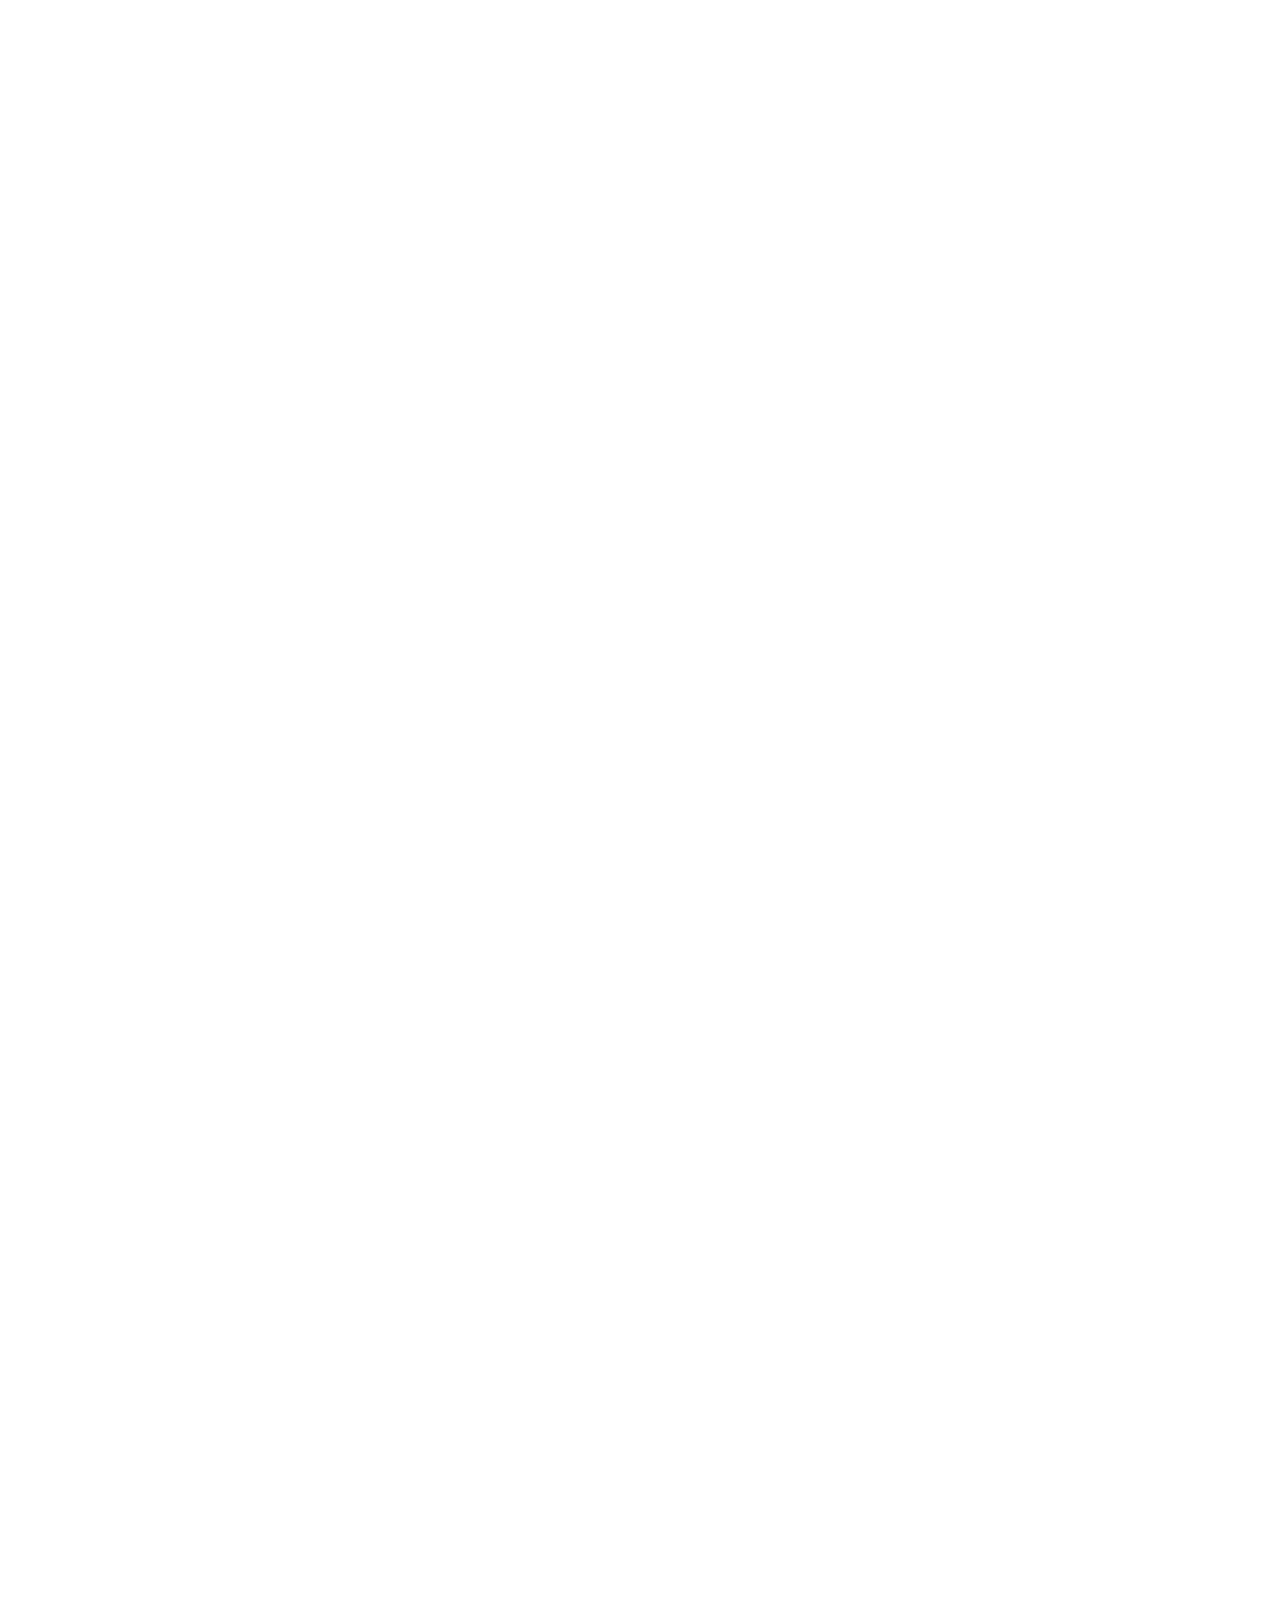
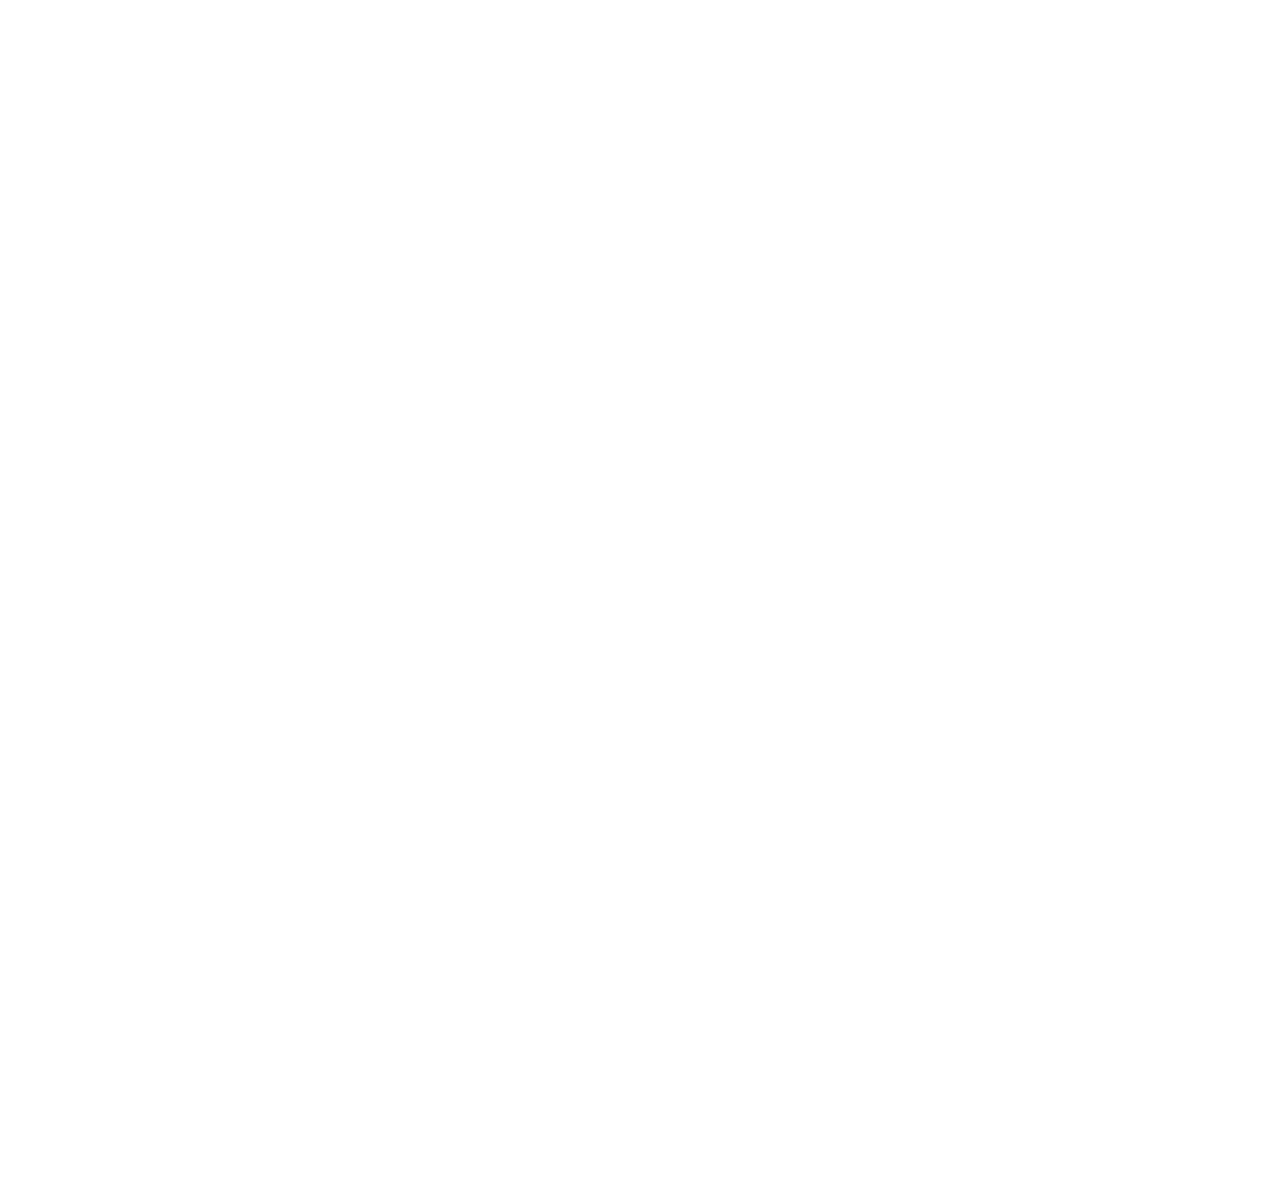
==== commit 0bd6c0a8: "secound commit" ====
--- a/index.html
+++ b/index.html
@@ -95,7 +95,6 @@
                         <a href="team.html" class="dropdown-item">Team Members</a>
                         <a href="appointment.html" class="dropdown-item">Appointment</a>
                         <a href="testimonial.html" class="dropdown-item">Testimonial</a>
-                        <a href="404.html" class="dropdown-item">404 Page</a>
                     </div>
                 </div>
                 <a href="contact.html" class="nav-item nav-link">Contact</a>
@@ -156,11 +155,6 @@
                                     elitr.</p>
                                 <a href="" class="btn btn-primary py-3 px-5 animated slideInLeft">Read More</a>
                             </div>
-
-
-
-
-
                         </div>
                     </div>
                 </div>
@@ -251,7 +245,7 @@
                 <div class="col-lg-6 wow fadeIn" data-wow-delay="0.1s">
                     <div class="about-img">
                         <img class="img-fluid" src="img/about-1.jpg" alt="">
-                        <img class="img-fluid" src="img/about-2.jpg" alt="">
+                        <img class="img-fluid" src="img/about.jpg" alt="">
                     </div>
                 </div>
                 <div class="col-lg-6 wow fadeIn" data-wow-delay="0.5s">
@@ -295,7 +289,6 @@
                             <h3 class="mb-0">Experience</h3>
                         </div>
                     </div>
-                    <a class="btn btn-primary py-3 px-5" href="">Read More</a>
                 </div>
             </div>
         </div>
@@ -343,7 +336,7 @@
                     <div class="service-item d-flex position-relative text-center h-100">
                         <img class="bg-img" src="img/service-1.jpg" alt="">
                         <div class="service-text p-5">
-                            <img class="mb-4" src="img/icons/icon-5.png" alt="Icon">
+                            <img class="mb-4"  src="img/png-icons/mod1_Icons_3_Outpatient_Management.png" alt="Icon">
                             <h3 class="mb-3">Outpatient Management</h3>
                             <p class="mb-4" style="text-align: justify;">The dental software eDentra's Outpatient
                                 Management module was created to manage all facets of outpatient activity.</p>
@@ -357,7 +350,7 @@
                     <div class="service-item d-flex position-relative text-center h-100">
                         <img class="bg-img" src="img/service-3.jpg" alt="">
                         <div class="service-text p-5">
-                            <img class="mb-4" src="img/icons/icon-7.png" alt="Icon">
+                            <img class="mb-4"  src="img/png-icons/mod1_Icons_6_Billing.png" alt="Icon">
                             <h3 class="mb-3">Billing</h3>
                             <p class="mb-4" style="text-align: justify;">The module offers insurance firms paper-based
                                 and electronic billing services, assuring prompt and accurate processing of claims.</p>
@@ -369,7 +362,7 @@
                     <div class="service-item d-flex position-relative text-center h-100">
                         <img class="bg-img" src="img/service-4.jpg" alt="">
                         <div class="service-text p-5">
-                            <img class="mb-4" src="img/icons/icon-8.png" alt="Icon">
+                            <img class="mb-4" src="img/png-icons/mod1_Icons_7_Discharge_Summary.png" alt="Icon">
                             <h3 class="mb-3">Discharge Summary</h3>
                             <p class="mb-4" style="text-align: justify;">The Patient Discharge Report is a document that
                                 can be automatically generated following the end of a hospital stay or a course of
@@ -382,7 +375,7 @@
                     <div class="service-item d-flex position-relative text-center h-100">
                         <img class="bg-img" src="img/service-5.jpg" alt="">
                         <div class="service-text p-5">
-                            <img class="mb-4" src="img/icons/icon-9.png" alt="Icon">
+                            <img class="mb-4" src="img/png-icons/mod1_Icons_5_Laboratory_Management.png" alt="Icon">
                             <h3 class="mb-3">Laboratory Management</h3>
                             <p class="mb-4" style="text-align: justify;">Effectively organises laboratory department
                                 activities, commercial records, exam reports, and patient medical tests.</p>
@@ -394,7 +387,7 @@
                     <div class="service-item d-flex position-relative text-center h-100">
                         <img class="bg-img" src="img/service-6.jpg" alt="">
                         <div class="service-text p-5">
-                            <img class="mb-4" src="img/icons/icon-10.png" alt="Icon">
+                            <img class="mb-4" src="img/png-icons/mod1_Icons_8_Radiology_Management.png" alt="Icon">
                             <h3 class="mb-3">Radiology Management</h3>
                             <p class="mb-4" style="text-align: justify;">The eDentra Dental Software's Radiology
                                 Management module effectively manages all radiography services offered by dental
@@ -407,7 +400,7 @@
                     <div class="service-item d-flex position-relative text-center h-100">
                         <img class="bg-img" src="img/service-6.jpg" alt="">
                         <div class="service-text p-5">
-                            <img class="mb-4" src="img/icons/icon-10.png" alt="Icon">
+                            <img class="mb-4" src="img/png-icons/mod1_Icons_9_Pharmacy_Management.png" alt="Icon">
                             <h3 class="mb-3">Pharmacy Management</h3>
                             <p class="mb-4" style="text-align: justify;">Patients' expenses are automatically added to
                                 their billing when they pick up their medications from the pharmacy.</p>
@@ -419,7 +412,7 @@
                     <div class="service-item d-flex position-relative text-center h-100">
                         <img class="bg-img" src="img/service-6.jpg" alt="">
                         <div class="service-text p-5">
-                            <img class="mb-4" src="img/icons/icon-10.png" alt="Icon">
+                            <img style="font-size: 20PX;" class="mb-4" src="img/png-icons/mod1_Icons_10_Consultant_Management.png" alt="Icon">
                             <h3 class="mb-3">Consultant Management</h3>
                             <p class="mb-4" style="text-align: justify;">Dental Software eDentra's Security Management
                                 module is intended to manage the software's security</p>
@@ -487,8 +480,8 @@
                 </div>
                 <div class="col-lg-6 wow fadeInUp" data-wow-delay="0.5s">
                     <div class="feature-img">
-                        <img class="img-fluid" src="img/about-2.jpg" alt="">
-                        <img class="img-fluid" src="img/about-1.jpg" alt="">
+                        <img class="img-fluid" src="img/trust-2.jpg" alt="">
+                        <img class="img-fluid" src="img/trust-1.jpg" alt="">
                     </div>
                 </div>
             </div>
@@ -628,20 +621,7 @@
             </div>
             <div class="row g-0 team-items">
                 <div class="col-lg-3 col-md-6 wow fadeInUp" data-wow-delay="0.1s">
-                    <!-- <div class="team-item position-relative">
-                        <div class="position-relative">
-                            <img class="img-fluid" src="img/team-1.jpg" alt="">
-                            <div class="team-social text-center">
-                                <a class="btn btn-square" href=""><i class="fab fa-facebook-f"></i></a>
-                                <a class="btn btn-square" href=""><i class="fab fa-twitter"></i></a>
-                                <a class="btn btn-square" href=""><i class="fab fa-instagram"></i></a>
-                            </div>
-                        </div>
-                        <div class="bg-light text-center p-4">
-                            <h3 class="mt-2">Architect Name</h3>
-                            <span class="text-primary">Designation</span>
-                        </div>
-                    </div> -->
+                
                 </div>
                 <div class="col-lg-3 col-md-6 wow fadeInUp" data-wow-delay="0.3s">
                     <div class="team-item position-relative">
@@ -676,22 +656,7 @@
                         </div>
                     </div>
                 </div>
-                <!-- <div class="col-lg-3 col-md-6 wow fadeInUp" data-wow-delay="0.7s">
-                    <div class="team-item position-relative">
-                        <div class="position-relative">
-                            <img class="img-fluid" src="img/team-4.jpg" alt="">
-                            <div class="team-social text-center">
-                                <a class="btn btn-square" href=""><i class="fab fa-facebook-f"></i></a>
-                                <a class="btn btn-square" href=""><i class="fab fa-twitter"></i></a>
-                                <a class="btn btn-square" href=""><i class="fab fa-instagram"></i></a>
-                            </div>
-                        </div>
-                        <div class="bg-light text-center p-4">
-                            <h3 class="mt-2">Architect Name</h3>
-                            <span class="text-primary">Designation</span>
-                        </div>
-                    </div>
-                </div> -->
+           
             </div>
         </div>
     </div>
@@ -740,7 +705,7 @@
                         </div>
                     </div>
                 </div>
-                <div class="col-lg-6 wow fadeInUp" data-wow-delay="0.5s">
+                <div class="col-lg-6 wow fadeInUp" data-wow-delay="0.5s" style="display:flex;align-items: center;justify-content: center;">
                     <div class="row g-3">
                         <div class="col-12 col-sm-6">
                             <input type="text" class="form-control" placeholder="Your Name" style="height: 55px;">
@@ -794,10 +759,10 @@
             <div class="owl-carousel testimonial-carousel wow fadeInUp" data-wow-delay="0.1s">
 
                 <div class="testimonial-item text-center"
-                    data-dot="<img class='img-fluid' src='img/testimonial-2.jpg' alt=''>">
+                    data-dot="<img class='img-fluid' src='img/hospitalImg/LIFEPOINT.jpg' alt=''>">
 
                     <h3>LIFE POINT HOSPITAL</h3>
-                    <p class="fs-5">For past 3 years we are in cooperation with clinovations systems pvt ltd, we as a
+                    <p class="fs-5" style="text-align: justify;">For past 3 years we are in cooperation with clinovations systems pvt ltd, we as a
                         costumer are very satisfied with the service provided by the company. And see a bright future
                         with the organisation. The implementation team and overall company stick to their ideals and
                         always set a real and fulfilling promise. They fulfil all their commitments which they commit on
@@ -807,9 +772,9 @@
                         Keller</span>
                 </div>
                 <div class="testimonial-item text-center"
-                    data-dot="<img class='img-fluid' src='img/testimonial-2.jpg' alt=''>">
+                    data-dot="<img class='img-fluid' src='img/hospitalImg/hospital-3.jpg' alt=''>">
                     <h3>MURKHE HOSPITAL</h3>
-                    <p class="fs-5">Since last 2 years we are using the software provided by Clinovations systems pvt
+                    <p class="fs-5" style="text-align: justify;">Since last 2 years we are using the software provided by Clinovations systems pvt
                         ltd. The product is very user friendly and allows us to store and utilise the product with an
                         ease and great experience. The support system is great and are kind enough to help during odd
                         hours also. They prioritize their costumers' issues very seriously and are always sticked to
@@ -818,9 +783,9 @@
                         Jobs</span>
                 </div>
                 <div class="testimonial-item text-center"
-                    data-dot="<img class='img-fluid' src='img/testimonial-2.jpg' alt=''>">
+                    data-dot="<img class='img-fluid' src='img/hospitalImg/surgery-1822458_640.jpg' alt=''>">
                     <h3>SYRABHI HOSPITAL</h3>
-                    <p class="fs-5">From last 4 years we are in co-operation with clinovations systems pvt ltd. Their
+                    <p class="fs-5" style="text-align: justify;">From last 4 years we are in co-operation with clinovations systems pvt ltd. Their
                         management is absolutely costumer friendly and knows the value of a costumer. We can list down
                         numerous events were the management and the support team have been co-operating with us with
                         patience. They provide us with great user-friendly database management system with a great
@@ -829,9 +794,9 @@
                         dreams."—Eleanor Roosevelt</span>
                 </div>
                 <div style="font-size:20px;" class="testimonial-item text-center"
-                    data-dot="<img class='img-fluid' src='img/testimonial-1.jpg' alt=''>">
+                    data-dot="<img class='img-fluid' src='img/hospitalImg/hospital-1802679_640.jpg' alt=''>">
                     <h3>Hospital Name</h3>
-                    <p class="fs-5" style="font-size: 15px;">From past few years we as a hospital are collaborating with
+                    <p class="fs-5" style="text-align: justify;">From past few years we as a hospital are collaborating with
                         our great partner Cinovations systems pvt ltd, by utilising their product in our hospital. Their
                         support system has been always kind to support us on the backend side and resolve all our major
                         or minor issues in a small duration. Their management has always been great support for us.
@@ -886,11 +851,11 @@
                     <div class="d-flex pt-2">
                         <a class="btn btn-square btn-outline-body me-1"
                             href="https://www.facebook.com/ClinovationsSystems"><i class="fab fa-facebook-f"></i></a>
-                        <a class="btn btn-square btn-outline-body me-1" href=""><i class="fab fa-instagram"></i></a>
+                        <!-- <a class="btn btn-square btn-outline-body me-1" href=""><i class="fab fa-instagram"></i></a> -->
                         <a class="btn btn-square btn-outline-body me-0"
                             href="https://www.linkedin.com/company/clinovations-systems/mycompany/"><i
                                 class="fab fa-linkedin-in"></i></a>
-                        <a class="btn btn-square btn-outline-body me-1" href=""><i class="fab fa-youtube"></i></a>
+                        <!-- <a class="btn btn-square btn-outline-body me-1" href=""><i class="fab fa-youtube"></i></a> -->
                     </div>
                 </div>
             </div>
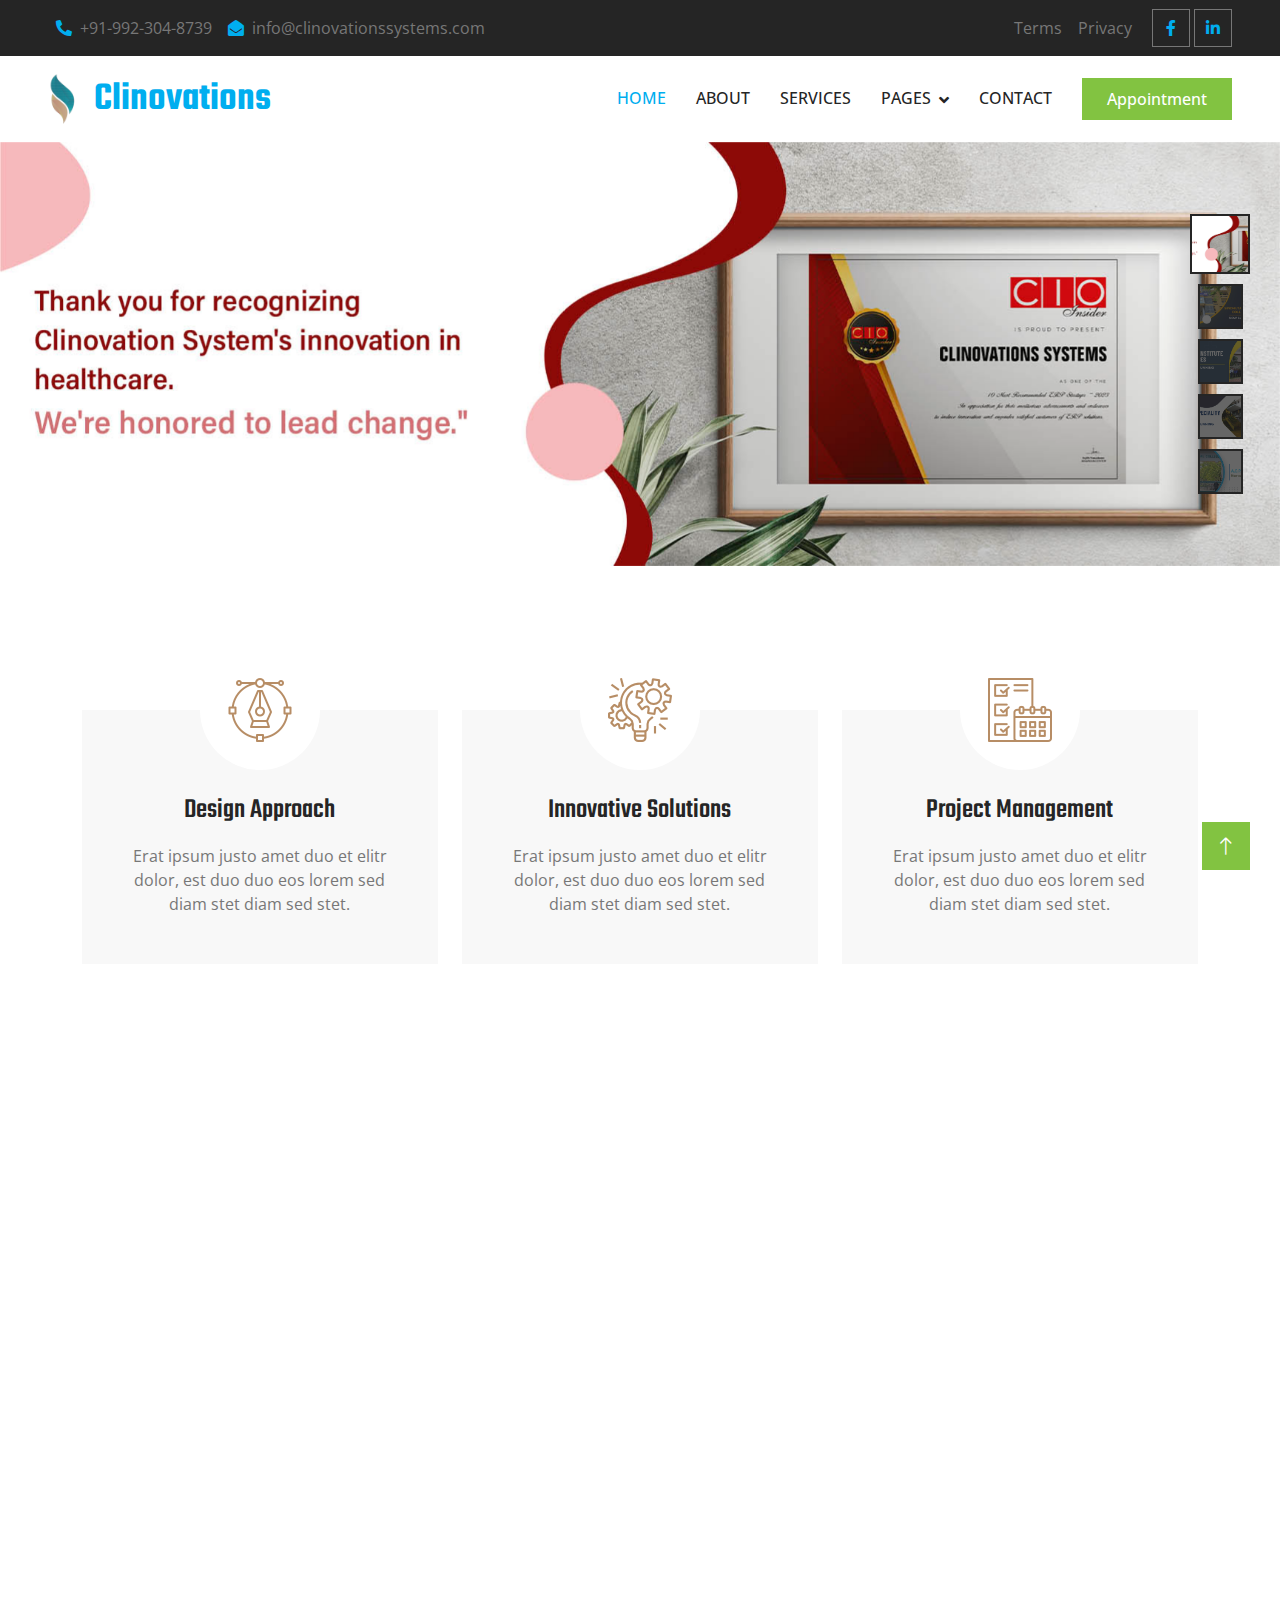
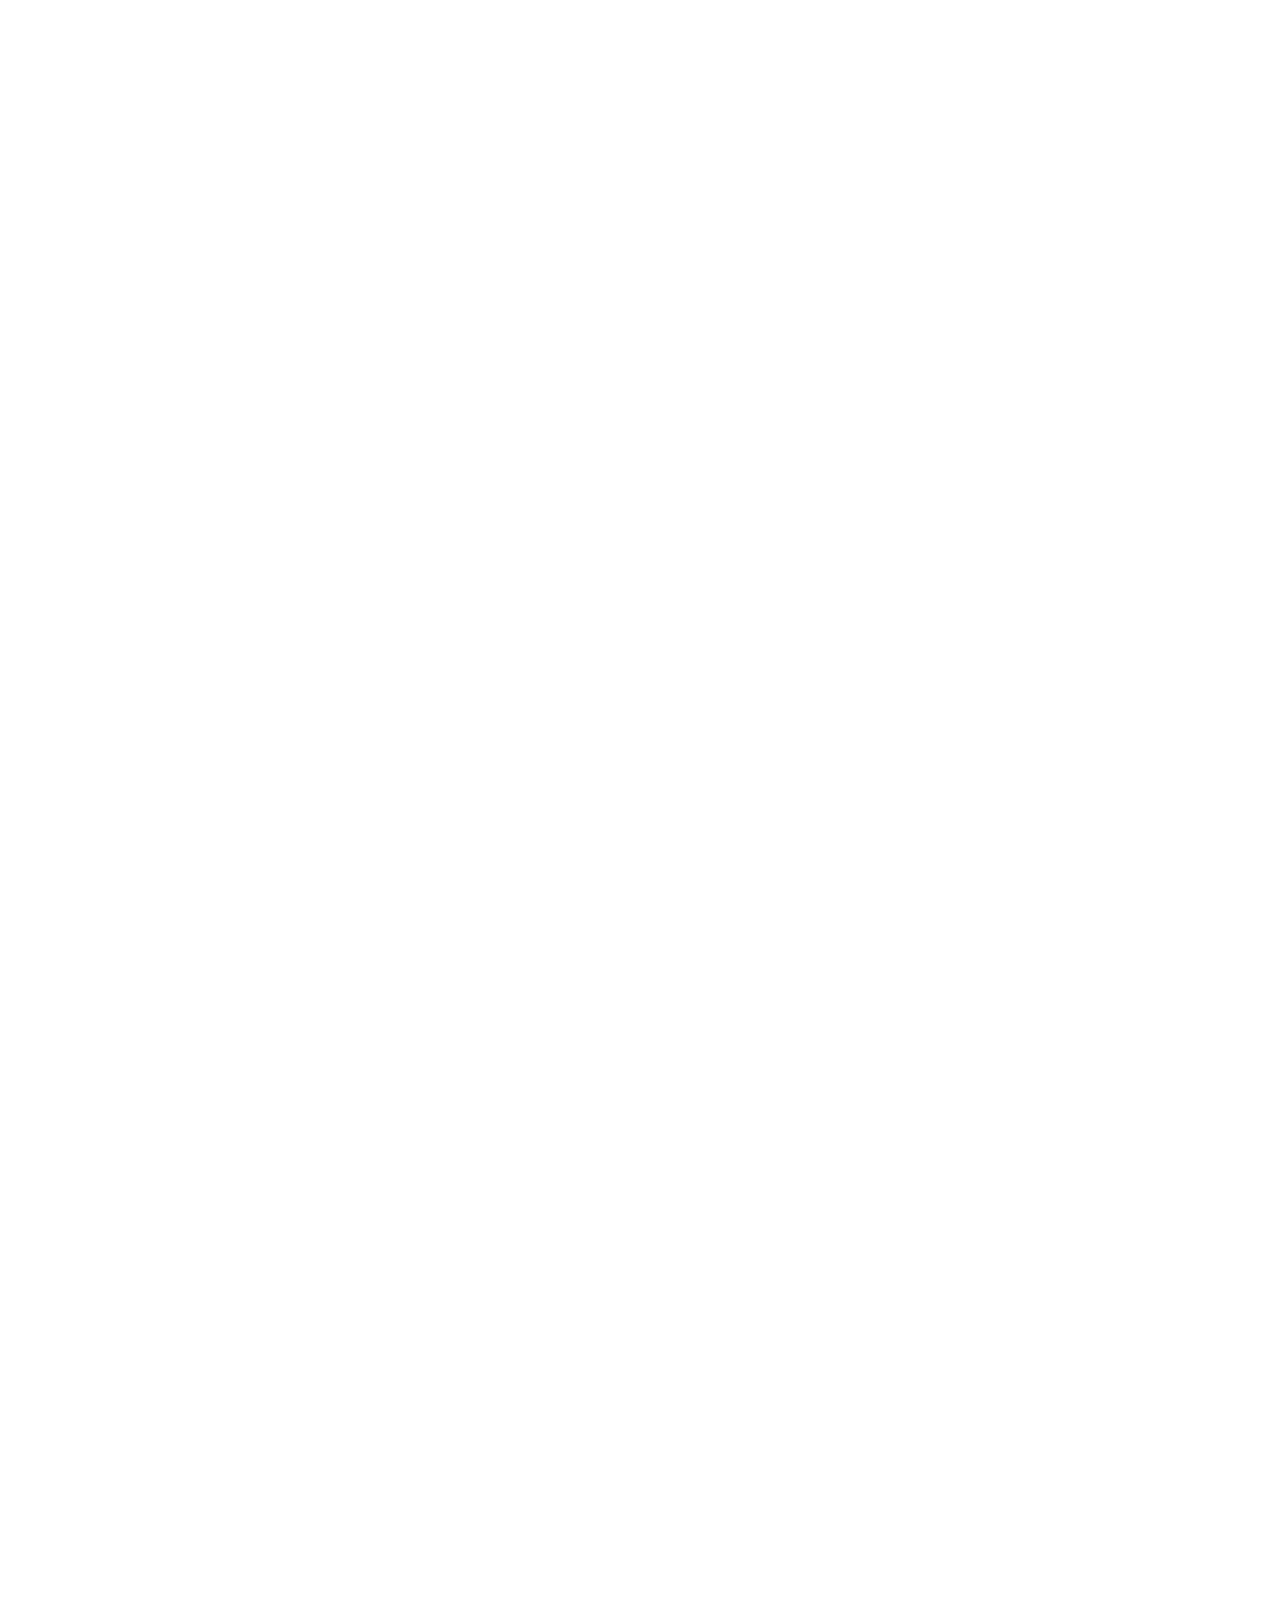
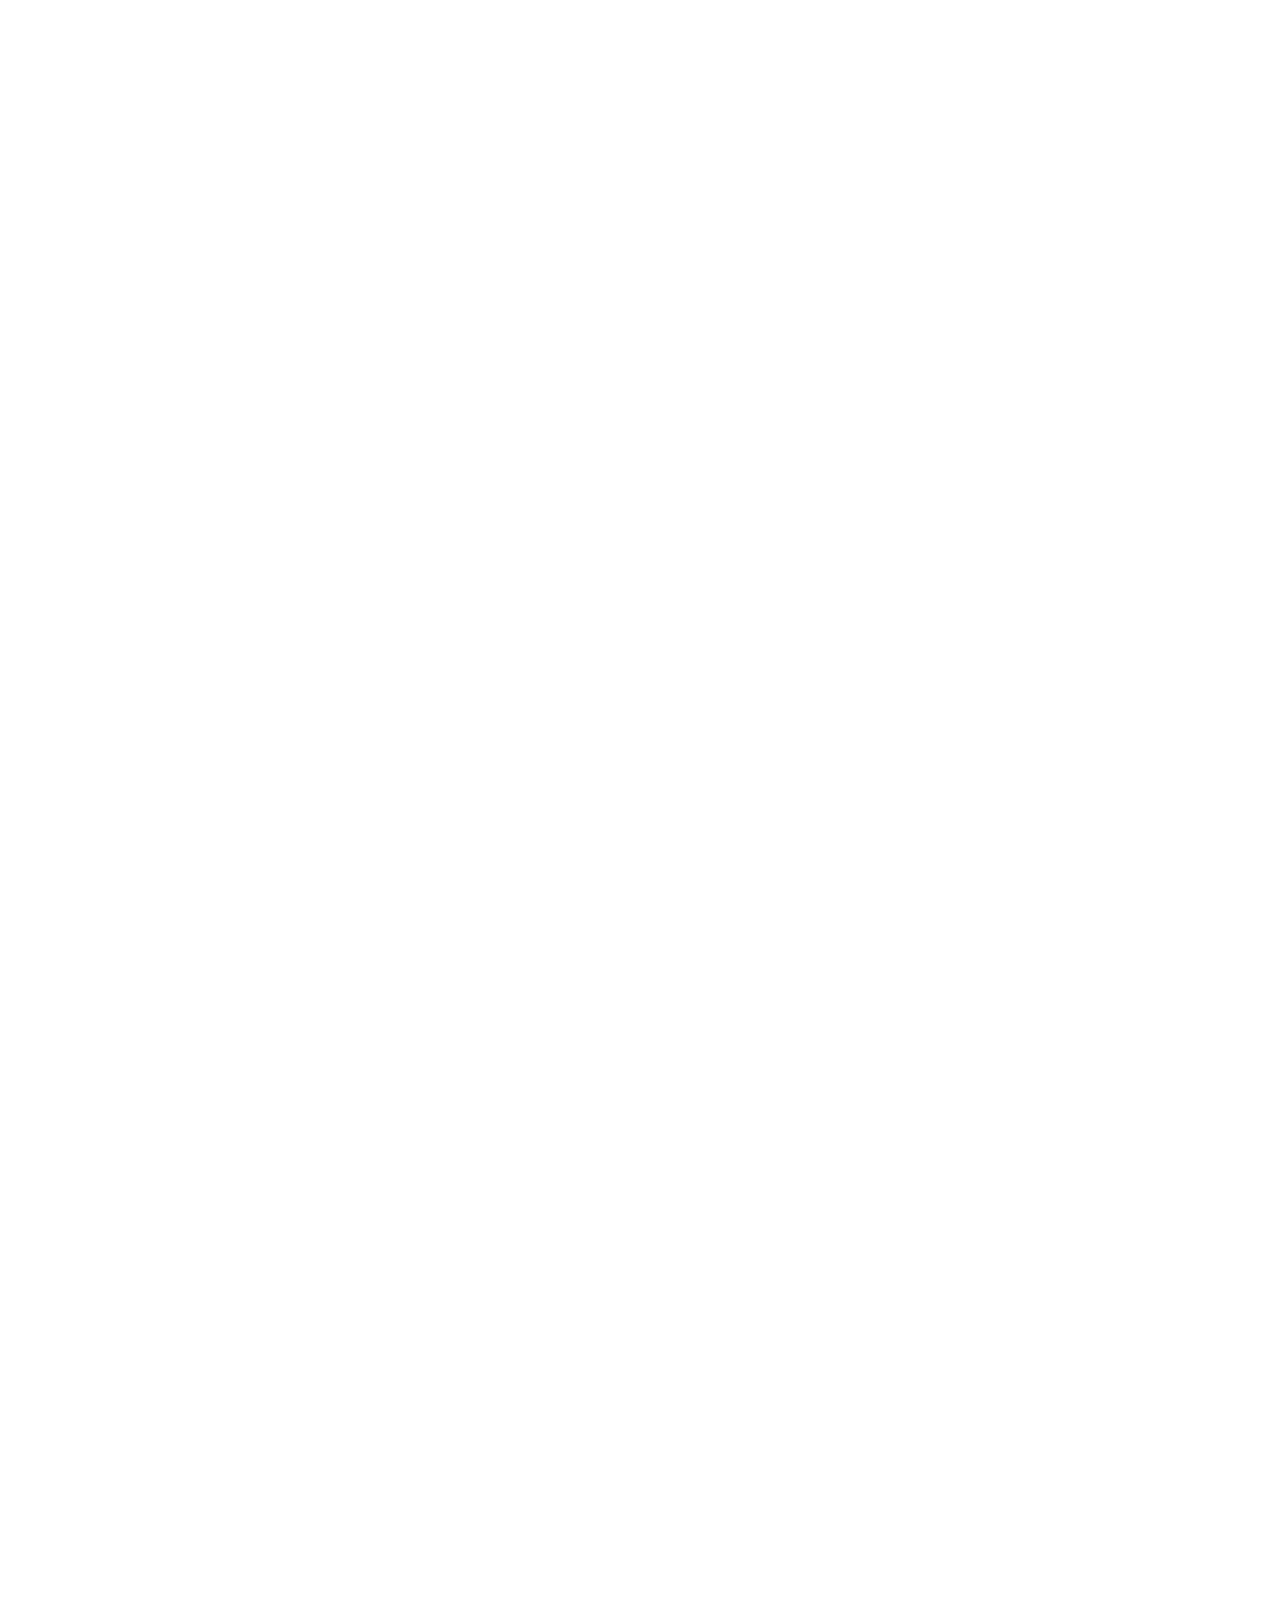
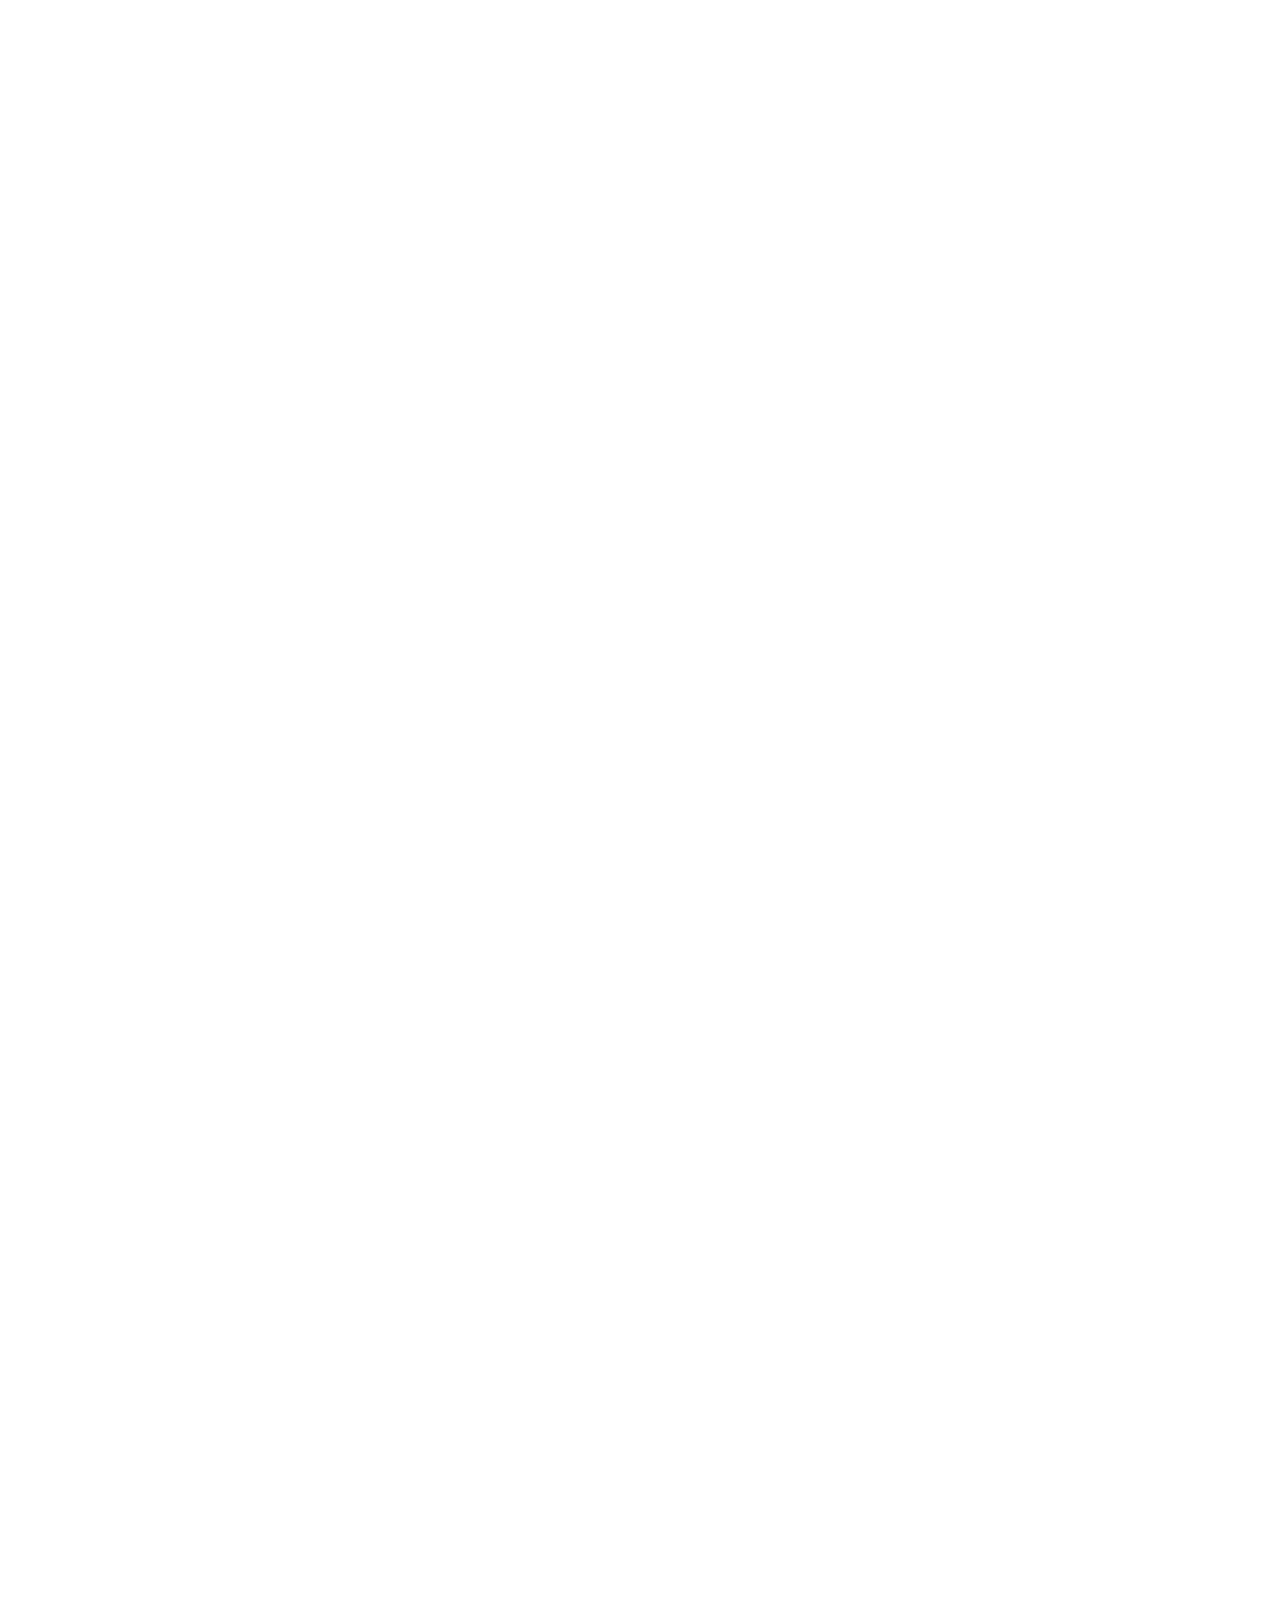
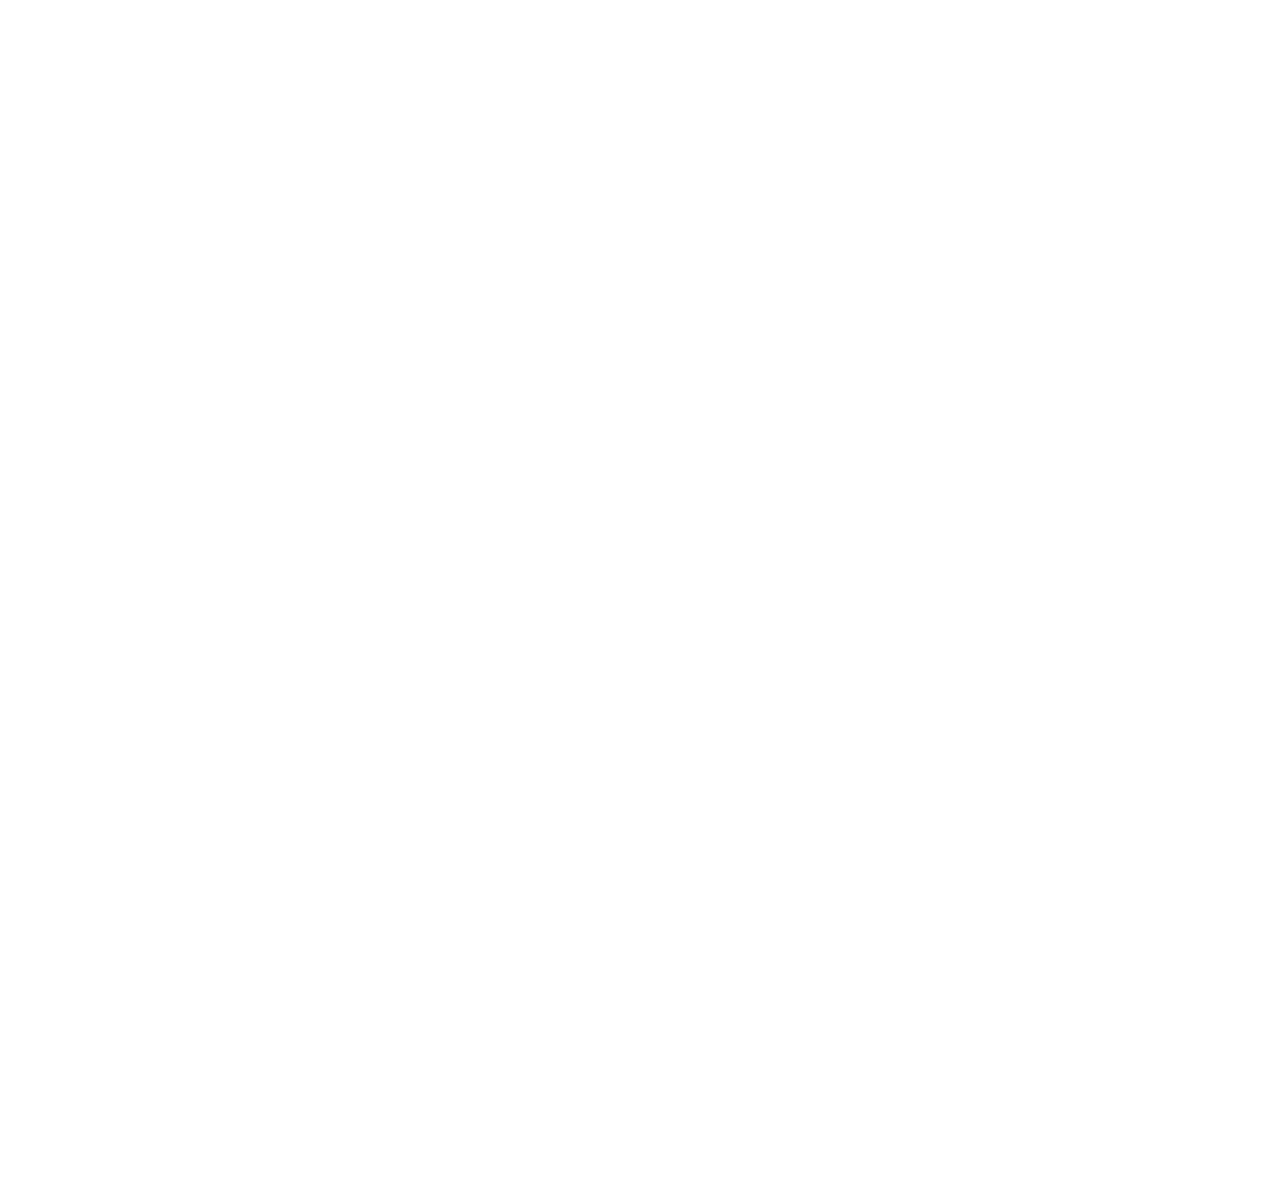
==== commit 23bf66c7: "fourth commit" ====
--- a/index.html
+++ b/index.html
@@ -40,20 +40,18 @@
         class="show bg-white position-fixed translate-middle w-100 vh-100 top-50 start-50 d-flex align-items-center justify-content-center">
         <div class="spinner-border position-relative text-primary" style="width: 6rem; height: 6rem;" role="status">
         </div>
-        <img class="position-absolute top-50 start-50 translate-middle" src="img/icons/icon-1.png" alt="Icon">
+        <img style="height: 70px;width: 50px;" class="position-absolute top-50 start-50 translate-middle" src="img/icons/clonovatioSymbol.png" alt="Icon">
     </div>
     <!-- Spinner End -->
 
 
-    <!-- Topbar Start -->
-    <div class="container-fluid bg-dark p-0 wow fadeIn" data-wow-delay="0.1s">
+      <!-- Topbar Start -->
+      <div class="container-fluid bg-dark p-0 wow fadeIn" data-wow-delay="0.1s">
         <div class="row gx-0 d-none d-lg-flex">
             <div class="col-lg-7 px-5 text-start">
                 <div class="h-100 d-inline-flex align-items-center py-3 me-3">
-                    <a class="text-body px-2" href="tel:+0123456789"><i
-                            class="fa fa-phone-alt text-primary me-2"></i>+012 345 6789</a>
-                    <a class="text-body px-2" href="mailto:info@example.com"><i
-                            class="fa fa-envelope-open text-primary me-2"></i>info@example.com</a>
+                    <a class="text-body px-2" href="tel:+91-992-304-8739"><i class="fa fa-phone-alt text-primary me-2"></i>+91-992-304-8739</a>
+                    <a class="text-body px-2" href="mailto:info@clinovationssystems.com"><i class="fa fa-envelope-open text-primary me-2"></i>info@clinovationssystems.com</a>
                 </div>
             </div>
             <div class="col-lg-5 px-5 text-end">
@@ -62,10 +60,13 @@
                     <a class="text-body px-2" href="">Privacy</a>
                 </div>
                 <div class="h-100 d-inline-flex align-items-center">
-                    <a class="btn btn-sm-square btn-outline-body me-1" href=""><i class="fab fa-facebook-f"></i></a>
-                    <a class="btn btn-sm-square btn-outline-body me-1" href=""><i class="fab fa-twitter"></i></a>
-                    <a class="btn btn-sm-square btn-outline-body me-1" href=""><i class="fab fa-linkedin-in"></i></a>
-                    <a class="btn btn-sm-square btn-outline-body me-0" href=""><i class="fab fa-instagram"></i></a>
+                    <a class="btn btn-square btn-outline-body me-1"
+                        href="https://www.facebook.com/ClinovationsSystems"><i class="fab fa-facebook-f"></i></a>
+                    <!-- <a class="btn btn-square btn-outline-body me-1" href=""><i class="fab fa-instagram"></i></a> -->
+                    <a class="btn btn-square btn-outline-body me-0"
+                        href="https://www.linkedin.com/company/clinovations-systems/mycompany/"><i
+                            class="fab fa-linkedin-in"></i></a>
+                    <!-- <a class="btn btn-square btn-outline-body me-1" href=""><i class="fab fa-youtube"></i></a> -->
                 </div>
             </div>
         </div>
@@ -77,7 +78,7 @@
     <nav class="navbar navbar-expand-lg bg-white navbar-light sticky-top py-lg-0 px-lg-5 wow fadeIn"
         data-wow-delay="0.1s">
         <a href="index.html" class="navbar-brand ms-4 ms-lg-0">
-            <h1 class="text-primary m-0"><img class="me-3" src="img/icons/icon-1.png" alt="Icon">Clinovations</h1>
+            <h1 class="text-primary m-0"><img class="me-3"  style="height: 50px;width: 30px;"  src="img/icons/clonovatioSymbol.png" alt="Icon">Clinovations</h1>
         </a>
         <button type="button" class="navbar-toggler me-4" data-bs-toggle="collapse" data-bs-target="#navbarCollapse">
             <span class="navbar-toggler-icon"></span>
@@ -252,7 +253,8 @@
                     <h4 class="section-title">About Us</h4>
                     <h1>Revolutionizing Hospital Management with Innovative Software Solutions
                     </h1>
-                    <p style="text-align: justify;"> <strong>Clinovations Systems Pvt. Ltd,</strong>  a leading provider of innovative software solutions.
+                    <p style="text-align: justify;"> <strong>Clinovations Systems Pvt. Ltd,</strong> a leading provider
+                        of innovative software solutions.
                         Our company is committed to delivering exceptional services to clients worldwide, specializing
                         in CHIS (Clinic/Hospital Information System) Mobile and Desktop Apps, Digital Marketing
                         Solutions, and ERP Services.
@@ -336,7 +338,7 @@
                     <div class="service-item d-flex position-relative text-center h-100">
                         <img class="bg-img" src="img/service-1.jpg" alt="">
                         <div class="service-text p-5">
-                            <img class="mb-4"  src="img/png-icons/mod1_Icons_3_Outpatient_Management.png" alt="Icon">
+                            <img class="mb-4" src="img/png-icons/mod1_Icons_3_Outpatient_Management.png" alt="Icon">
                             <h3 class="mb-3">Outpatient Management</h3>
                             <p class="mb-4" style="text-align: justify;">The dental software eDentra's Outpatient
                                 Management module was created to manage all facets of outpatient activity.</p>
@@ -350,7 +352,7 @@
                     <div class="service-item d-flex position-relative text-center h-100">
                         <img class="bg-img" src="img/service-3.jpg" alt="">
                         <div class="service-text p-5">
-                            <img class="mb-4"  src="img/png-icons/mod1_Icons_6_Billing.png" alt="Icon">
+                            <img class="mb-4" src="img/png-icons/mod1_Icons_6_Billing.png" alt="Icon">
                             <h3 class="mb-3">Billing</h3>
                             <p class="mb-4" style="text-align: justify;">The module offers insurance firms paper-based
                                 and electronic billing services, assuring prompt and accurate processing of claims.</p>
@@ -412,7 +414,8 @@
                     <div class="service-item d-flex position-relative text-center h-100">
                         <img class="bg-img" src="img/service-6.jpg" alt="">
                         <div class="service-text p-5">
-                            <img style="font-size: 20PX;" class="mb-4" src="img/png-icons/mod1_Icons_10_Consultant_Management.png" alt="Icon">
+                            <img style="font-size: 20PX;" class="mb-4"
+                                src="img/png-icons/mod1_Icons_10_Consultant_Management.png" alt="Icon">
                             <h3 class="mb-3">Consultant Management</h3>
                             <p class="mb-4" style="text-align: justify;">Dental Software eDentra's Security Management
                                 module is intended to manage the software's security</p>
@@ -621,7 +624,7 @@
             </div>
             <div class="row g-0 team-items">
                 <div class="col-lg-3 col-md-6 wow fadeInUp" data-wow-delay="0.1s">
-                
+
                 </div>
                 <div class="col-lg-3 col-md-6 wow fadeInUp" data-wow-delay="0.3s">
                     <div class="team-item position-relative">
@@ -656,12 +659,11 @@
                         </div>
                     </div>
                 </div>
-           
+
             </div>
         </div>
     </div>
     <!-- Team End -->
-
 
     <!-- Appointment Start -->
     <div class="container-xxl py-5">
@@ -705,7 +707,8 @@
                         </div>
                     </div>
                 </div>
-                <div class="col-lg-6 wow fadeInUp" data-wow-delay="0.5s" style="display:flex;align-items: center;justify-content: center;">
+                <div class="col-lg-6 wow fadeInUp" data-wow-delay="0.5s"
+                    style="display:flex;align-items: center;justify-content: center;">
                     <div class="row g-3">
                         <div class="col-12 col-sm-6">
                             <input type="text" class="form-control" placeholder="Your Name" style="height: 55px;">
@@ -762,7 +765,8 @@
                     data-dot="<img class='img-fluid' src='img/hospitalImg/LIFEPOINT.jpg' alt=''>">
 
                     <h3>LIFE POINT HOSPITAL</h3>
-                    <p class="fs-5" style="text-align: justify;">For past 3 years we are in cooperation with clinovations systems pvt ltd, we as a
+                    <p class="fs-5" style="text-align: justify;">For past 3 years we are in cooperation with
+                        clinovations systems pvt ltd, we as a
                         costumer are very satisfied with the service provided by the company. And see a bright future
                         with the organisation. The implementation team and overall company stick to their ideals and
                         always set a real and fulfilling promise. They fulfil all their commitments which they commit on
@@ -774,7 +778,8 @@
                 <div class="testimonial-item text-center"
                     data-dot="<img class='img-fluid' src='img/hospitalImg/hospital-3.jpg' alt=''>">
                     <h3>MURKHE HOSPITAL</h3>
-                    <p class="fs-5" style="text-align: justify;">Since last 2 years we are using the software provided by Clinovations systems pvt
+                    <p class="fs-5" style="text-align: justify;">Since last 2 years we are using the software provided
+                        by Clinovations systems pvt
                         ltd. The product is very user friendly and allows us to store and utilise the product with an
                         ease and great experience. The support system is great and are kind enough to help during odd
                         hours also. They prioritize their costumers' issues very seriously and are always sticked to
@@ -785,7 +790,8 @@
                 <div class="testimonial-item text-center"
                     data-dot="<img class='img-fluid' src='img/hospitalImg/surgery-1822458_640.jpg' alt=''>">
                     <h3>SYRABHI HOSPITAL</h3>
-                    <p class="fs-5" style="text-align: justify;">From last 4 years we are in co-operation with clinovations systems pvt ltd. Their
+                    <p class="fs-5" style="text-align: justify;">From last 4 years we are in co-operation with
+                        clinovations systems pvt ltd. Their
                         management is absolutely costumer friendly and knows the value of a costumer. We can list down
                         numerous events were the management and the support team have been co-operating with us with
                         patience. They provide us with great user-friendly database management system with a great
@@ -796,7 +802,8 @@
                 <div style="font-size:20px;" class="testimonial-item text-center"
                     data-dot="<img class='img-fluid' src='img/hospitalImg/hospital-1802679_640.jpg' alt=''>">
                     <h3>Hospital Name</h3>
-                    <p class="fs-5" style="text-align: justify;">From past few years we as a hospital are collaborating with
+                    <p class="fs-5" style="text-align: justify;">From past few years we as a hospital are collaborating
+                        with
                         our great partner Cinovations systems pvt ltd, by utilising their product in our hospital. Their
                         support system has been always kind to support us on the backend side and resolve all our major
                         or minor issues in a small duration. Their management has always been great support for us.
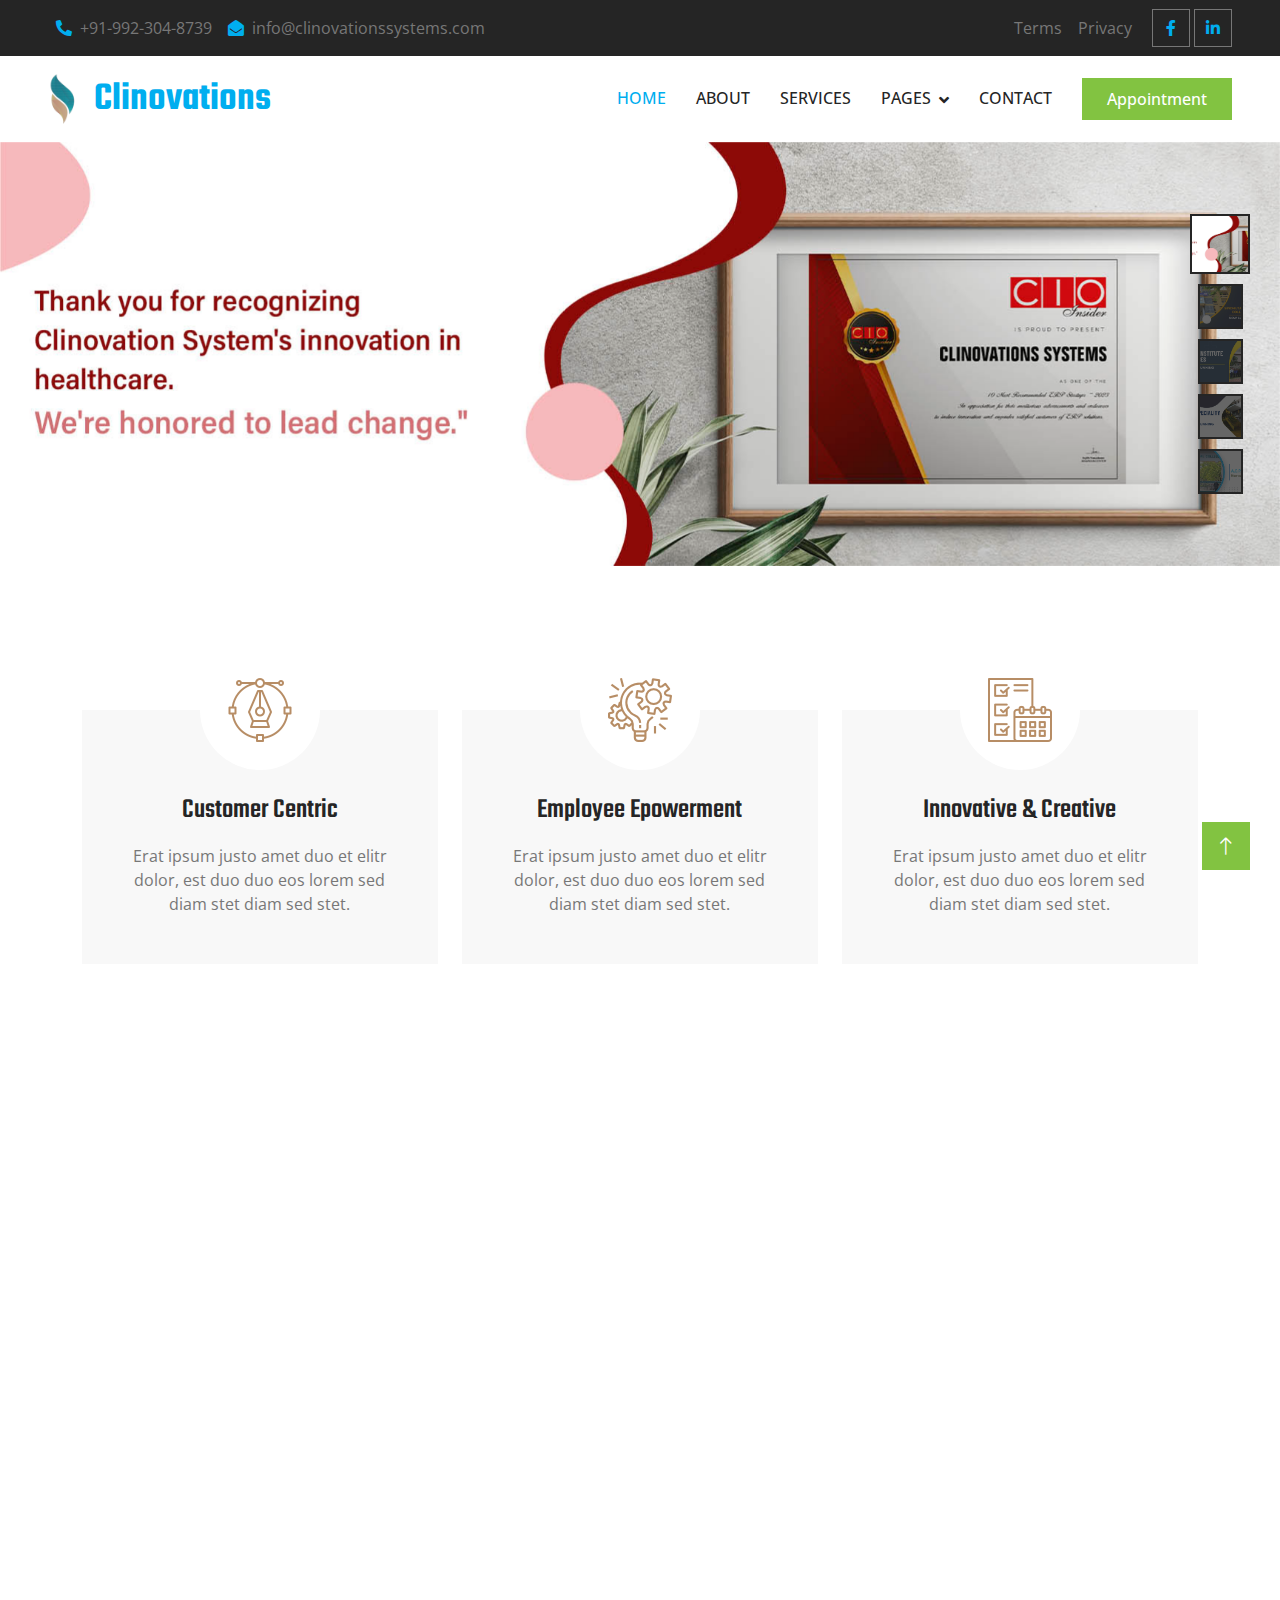
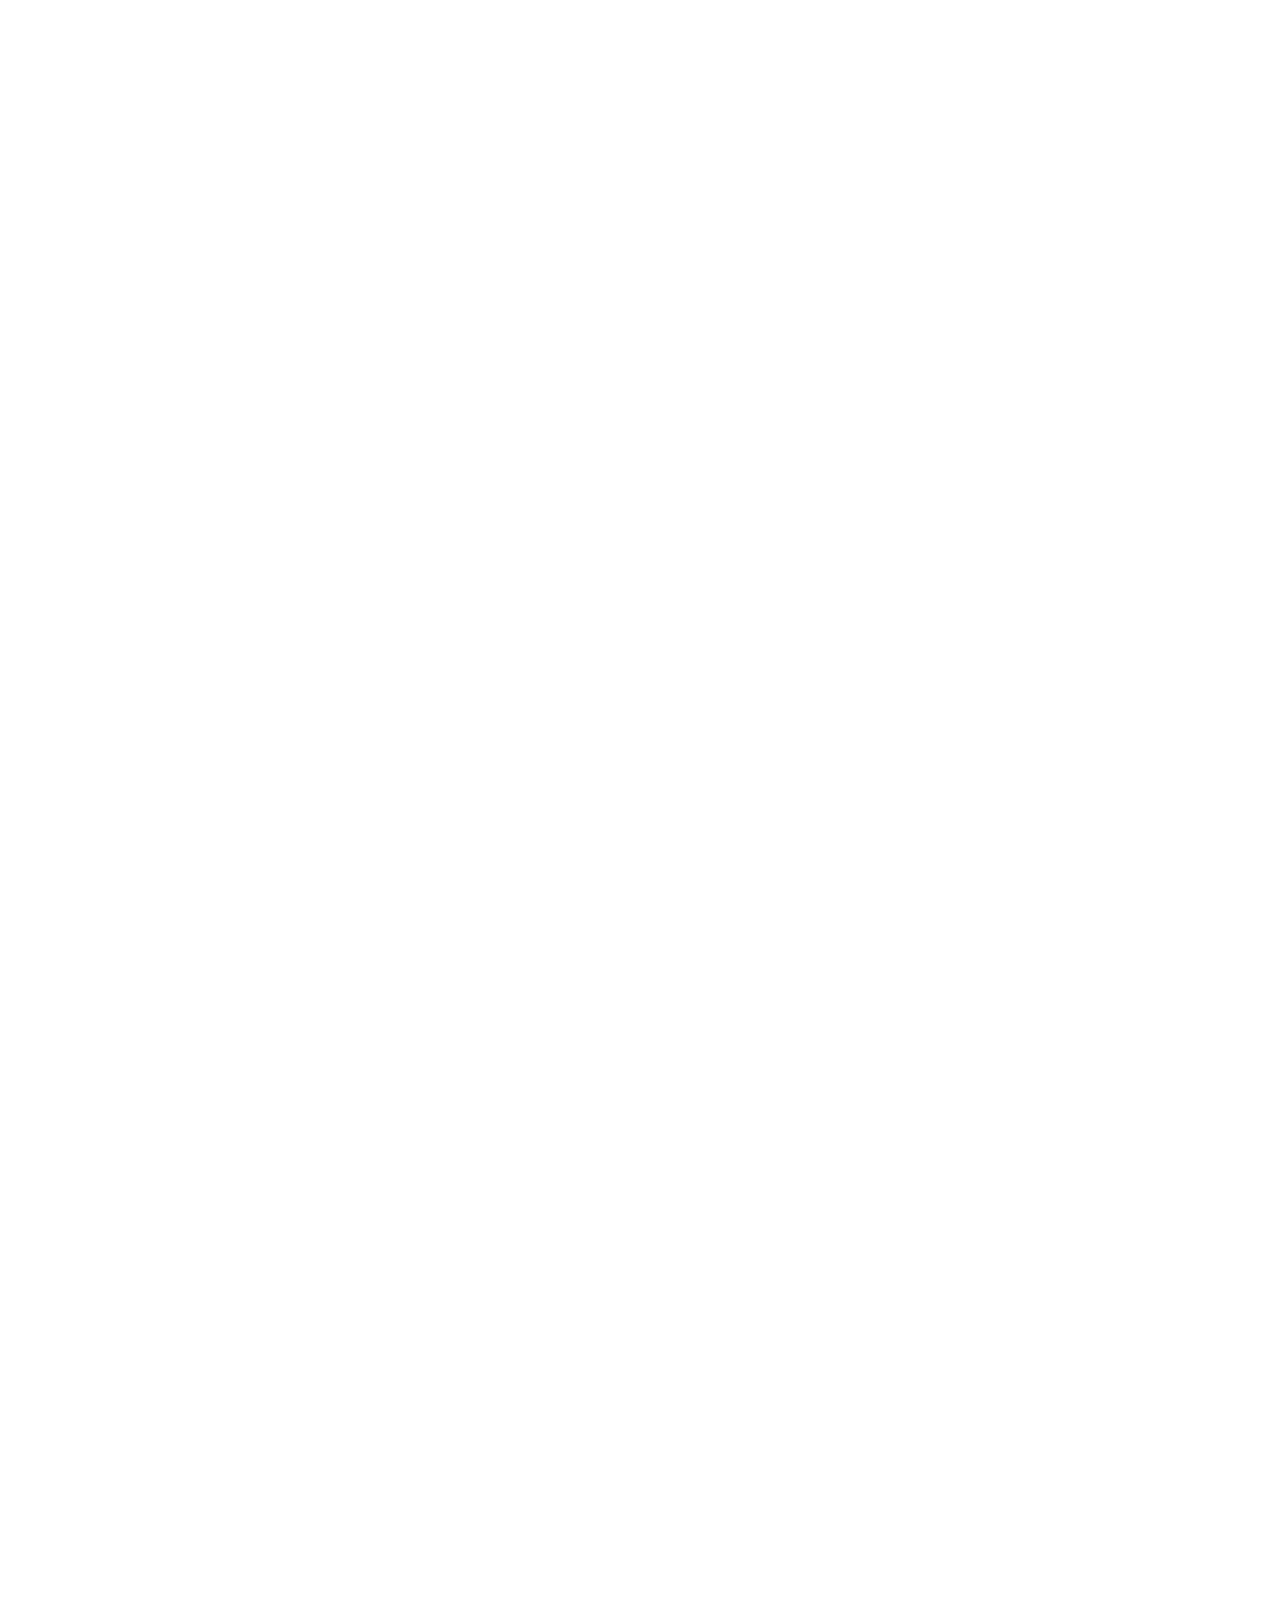
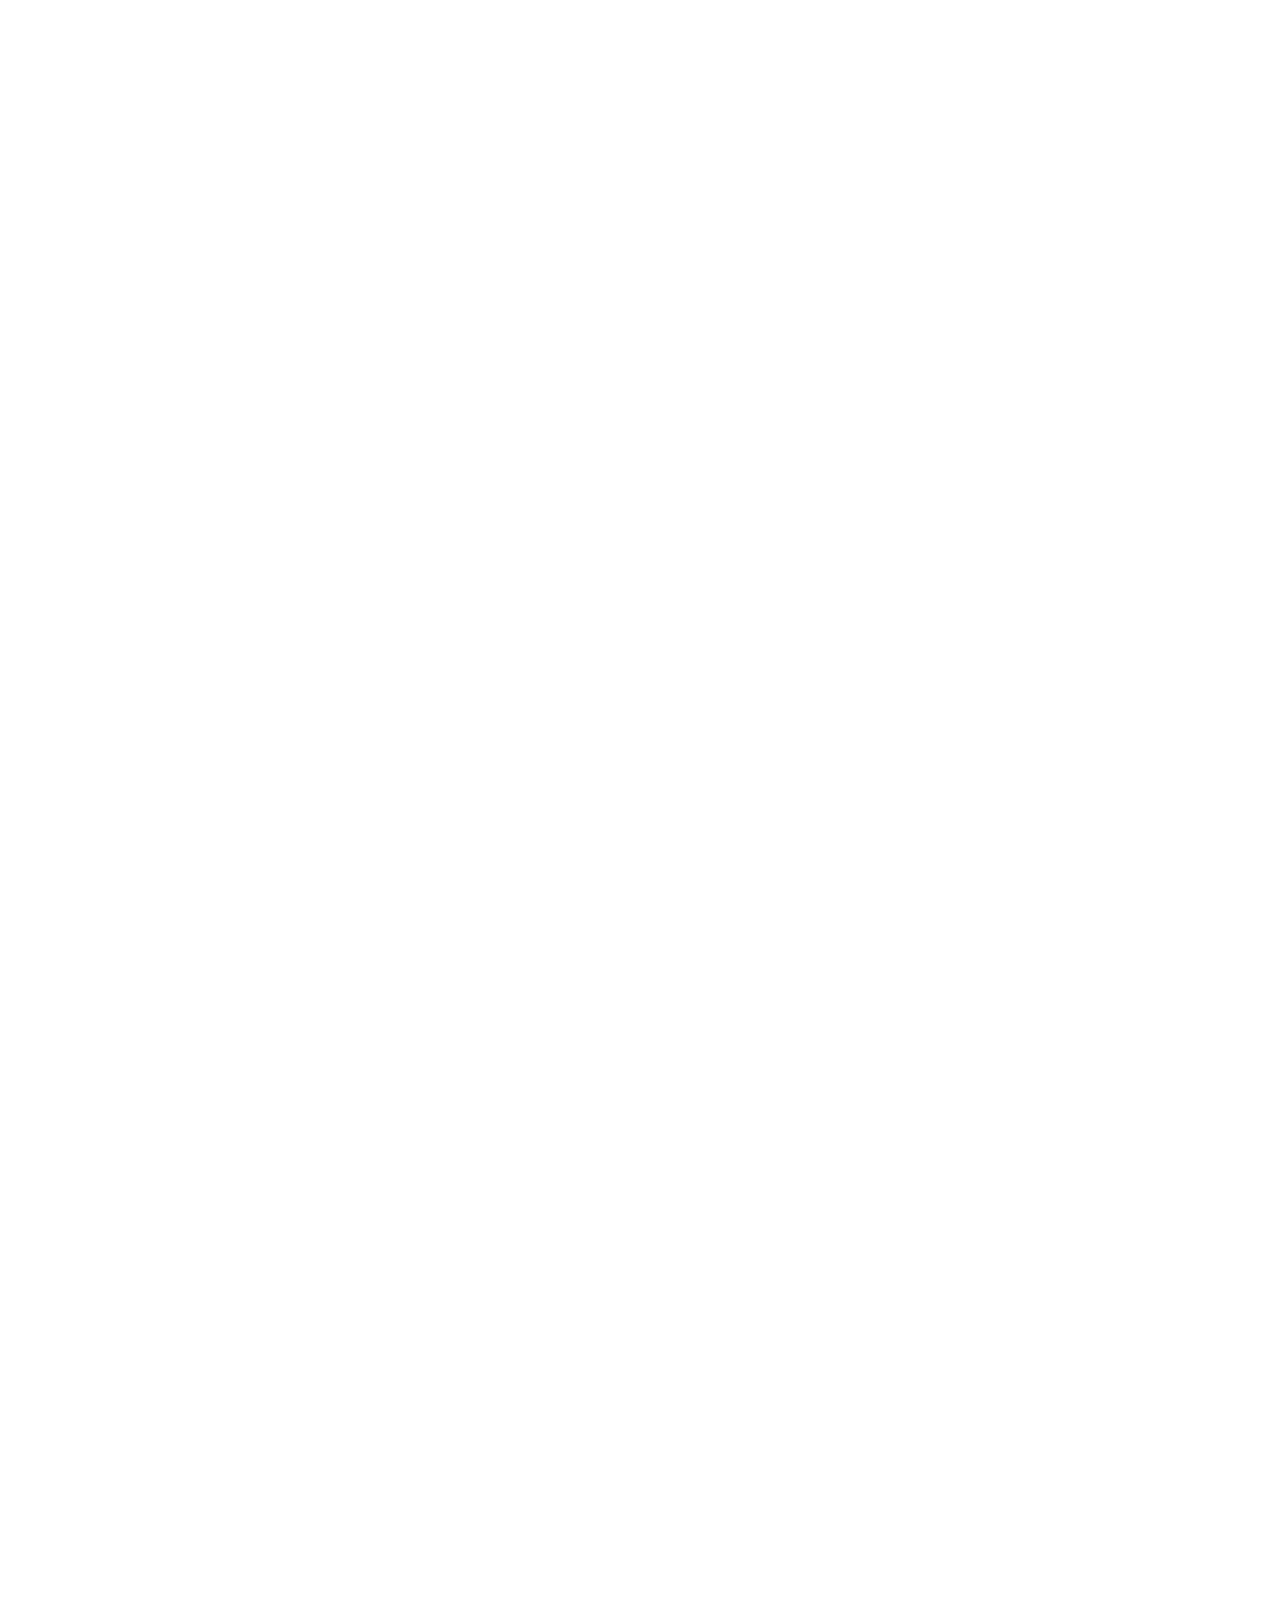
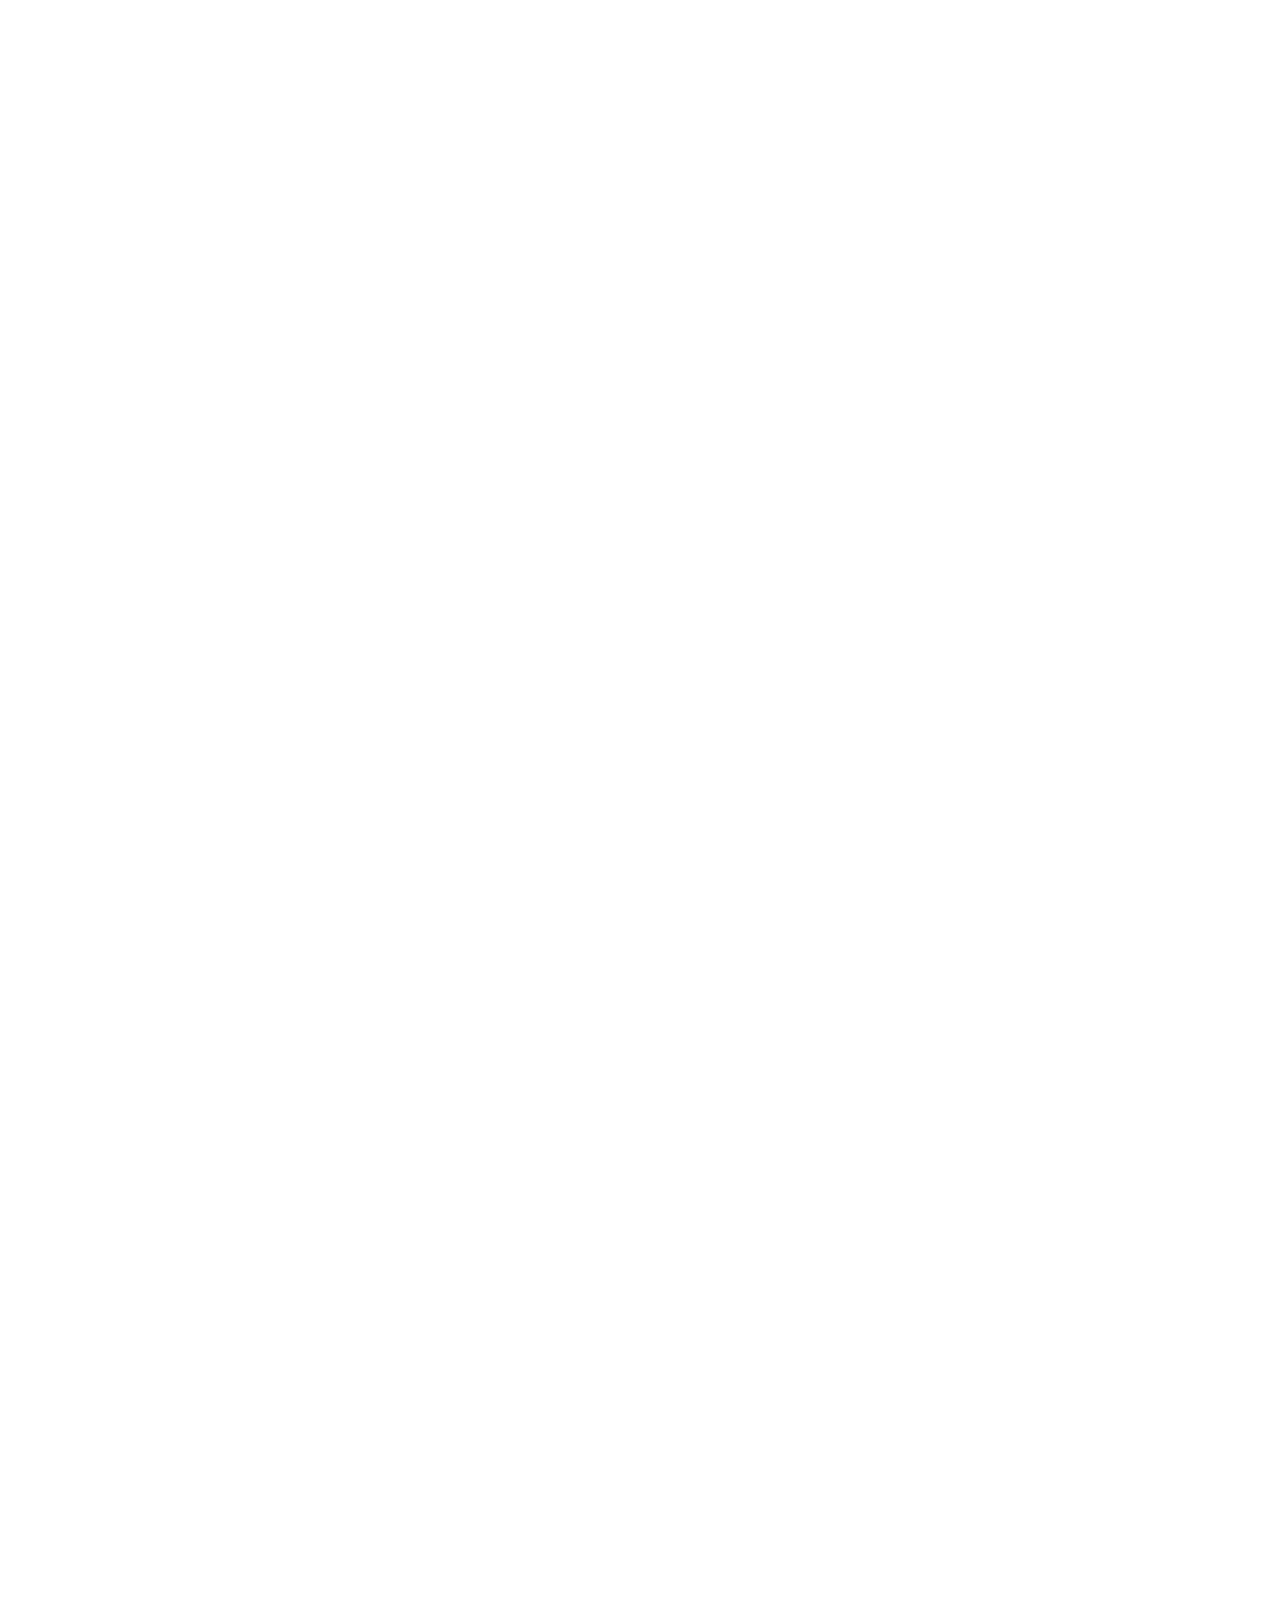
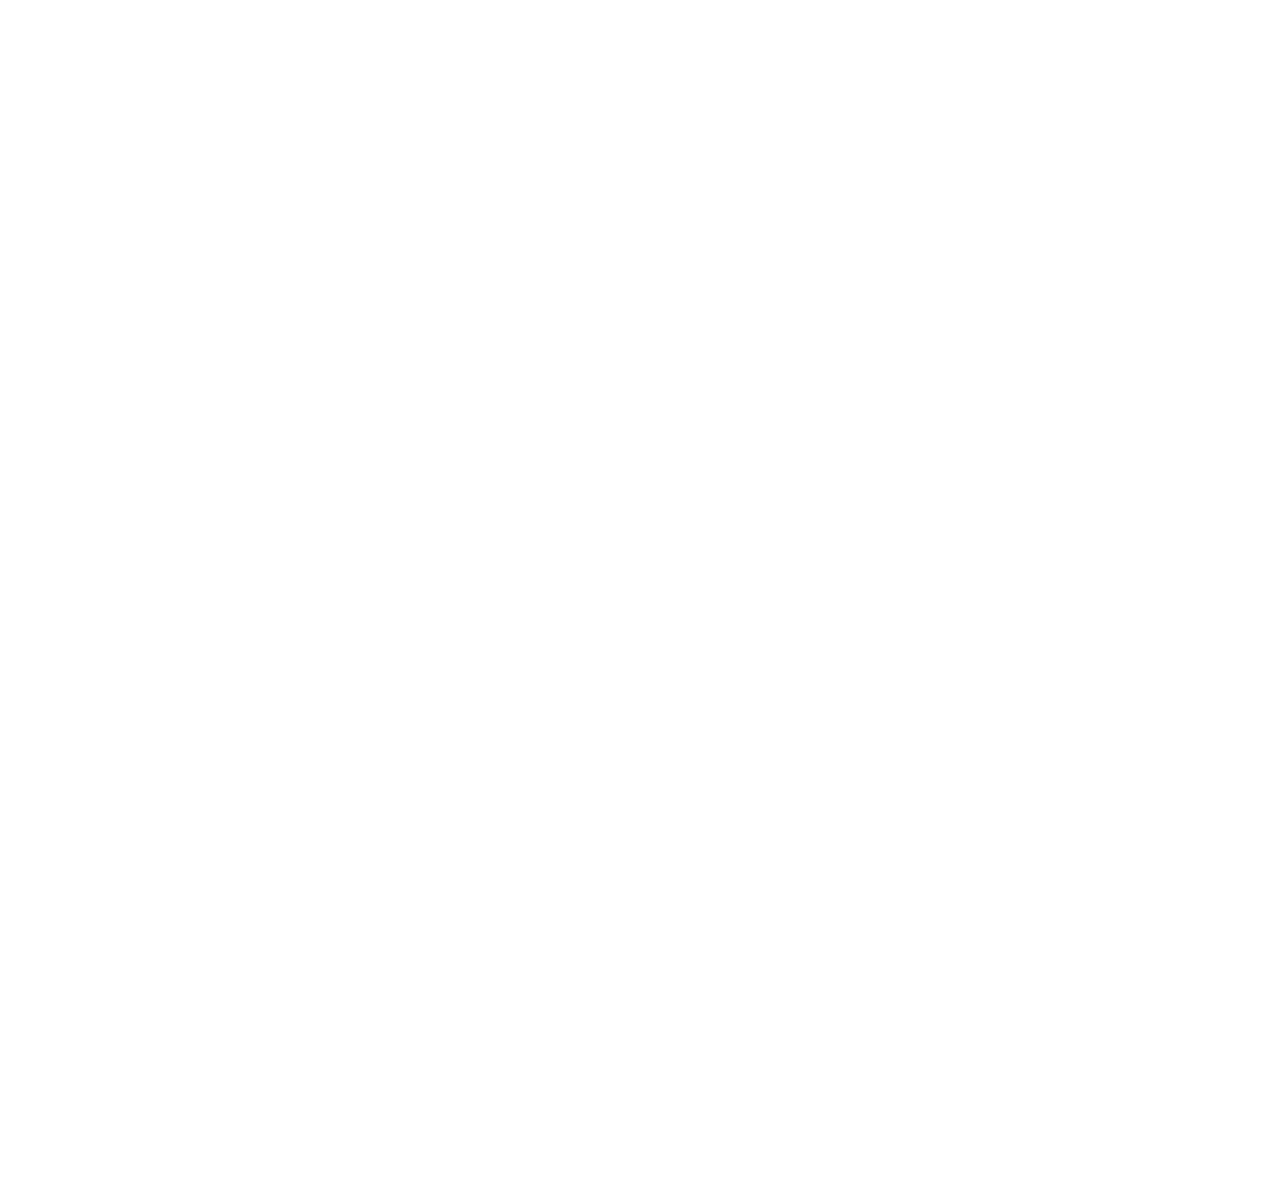
==== commit 1c7bd07c: "last commit" ====
--- a/index.html
+++ b/index.html
@@ -208,7 +208,7 @@
                         <div class="fact-icon">
                             <img src="img/icons/icon-2.png" alt="Icon">
                         </div>
-                        <h3 class="mb-3">Design Approach</h3>
+                        <h3 class="mb-3">Customer Centric</h3>
                         <p class="mb-0">Erat ipsum justo amet duo et elitr dolor, est duo duo eos lorem sed diam stet
                             diam sed stet.</p>
                     </div>
@@ -218,7 +218,7 @@
                         <div class="fact-icon">
                             <img src="img/icons/icon-3.png" alt="Icon">
                         </div>
-                        <h3 class="mb-3">Innovative Solutions</h3>
+                        <h3 class="mb-3">Employee Epowerment</h3>
                         <p class="mb-0">Erat ipsum justo amet duo et elitr dolor, est duo duo eos lorem sed diam stet
                             diam sed stet.</p>
                     </div>
@@ -228,7 +228,7 @@
                         <div class="fact-icon">
                             <img src="img/icons/icon-4.png" alt="Icon">
                         </div>
-                        <h3 class="mb-3">Project Management</h3>
+                        <h3 class="mb-3">Innovative & Creative</h3>
                         <p class="mb-0">Erat ipsum justo amet duo et elitr dolor, est duo duo eos lorem sed diam stet
                             diam sed stet.</p>
                     </div>
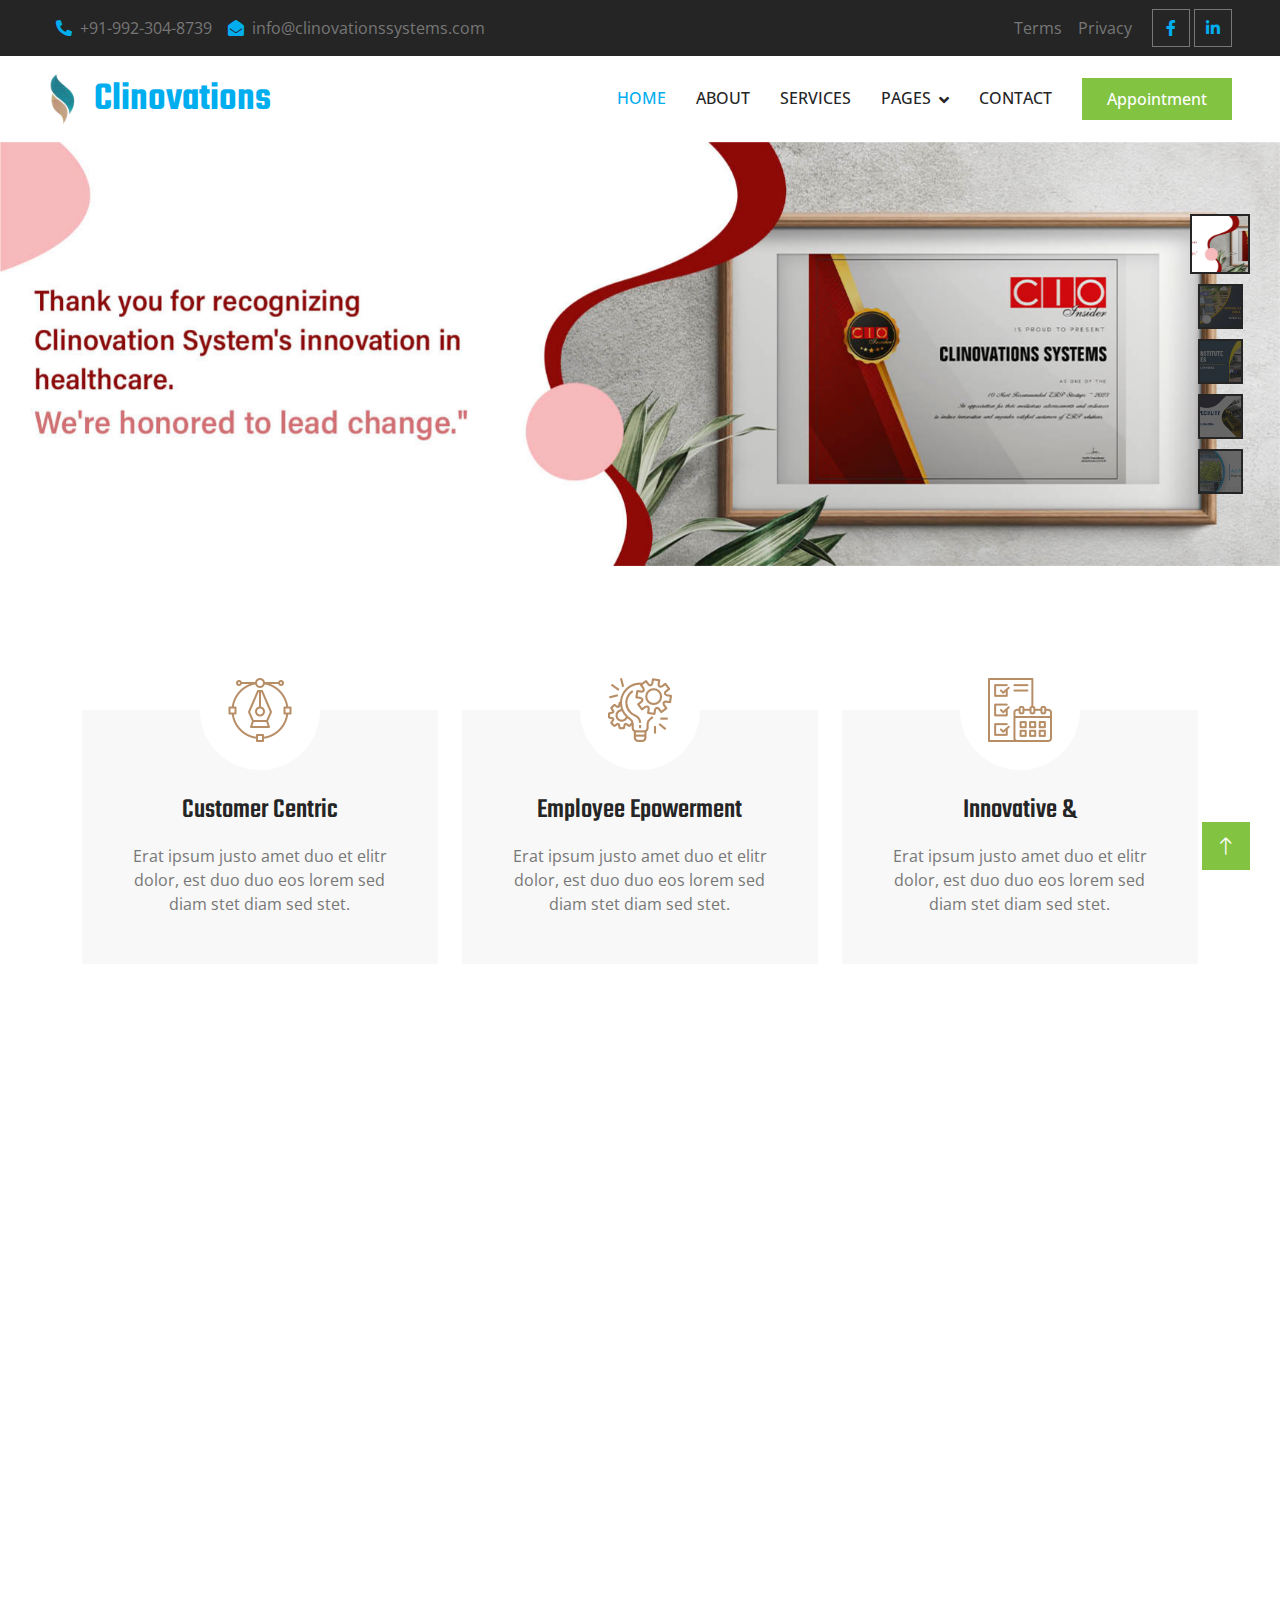
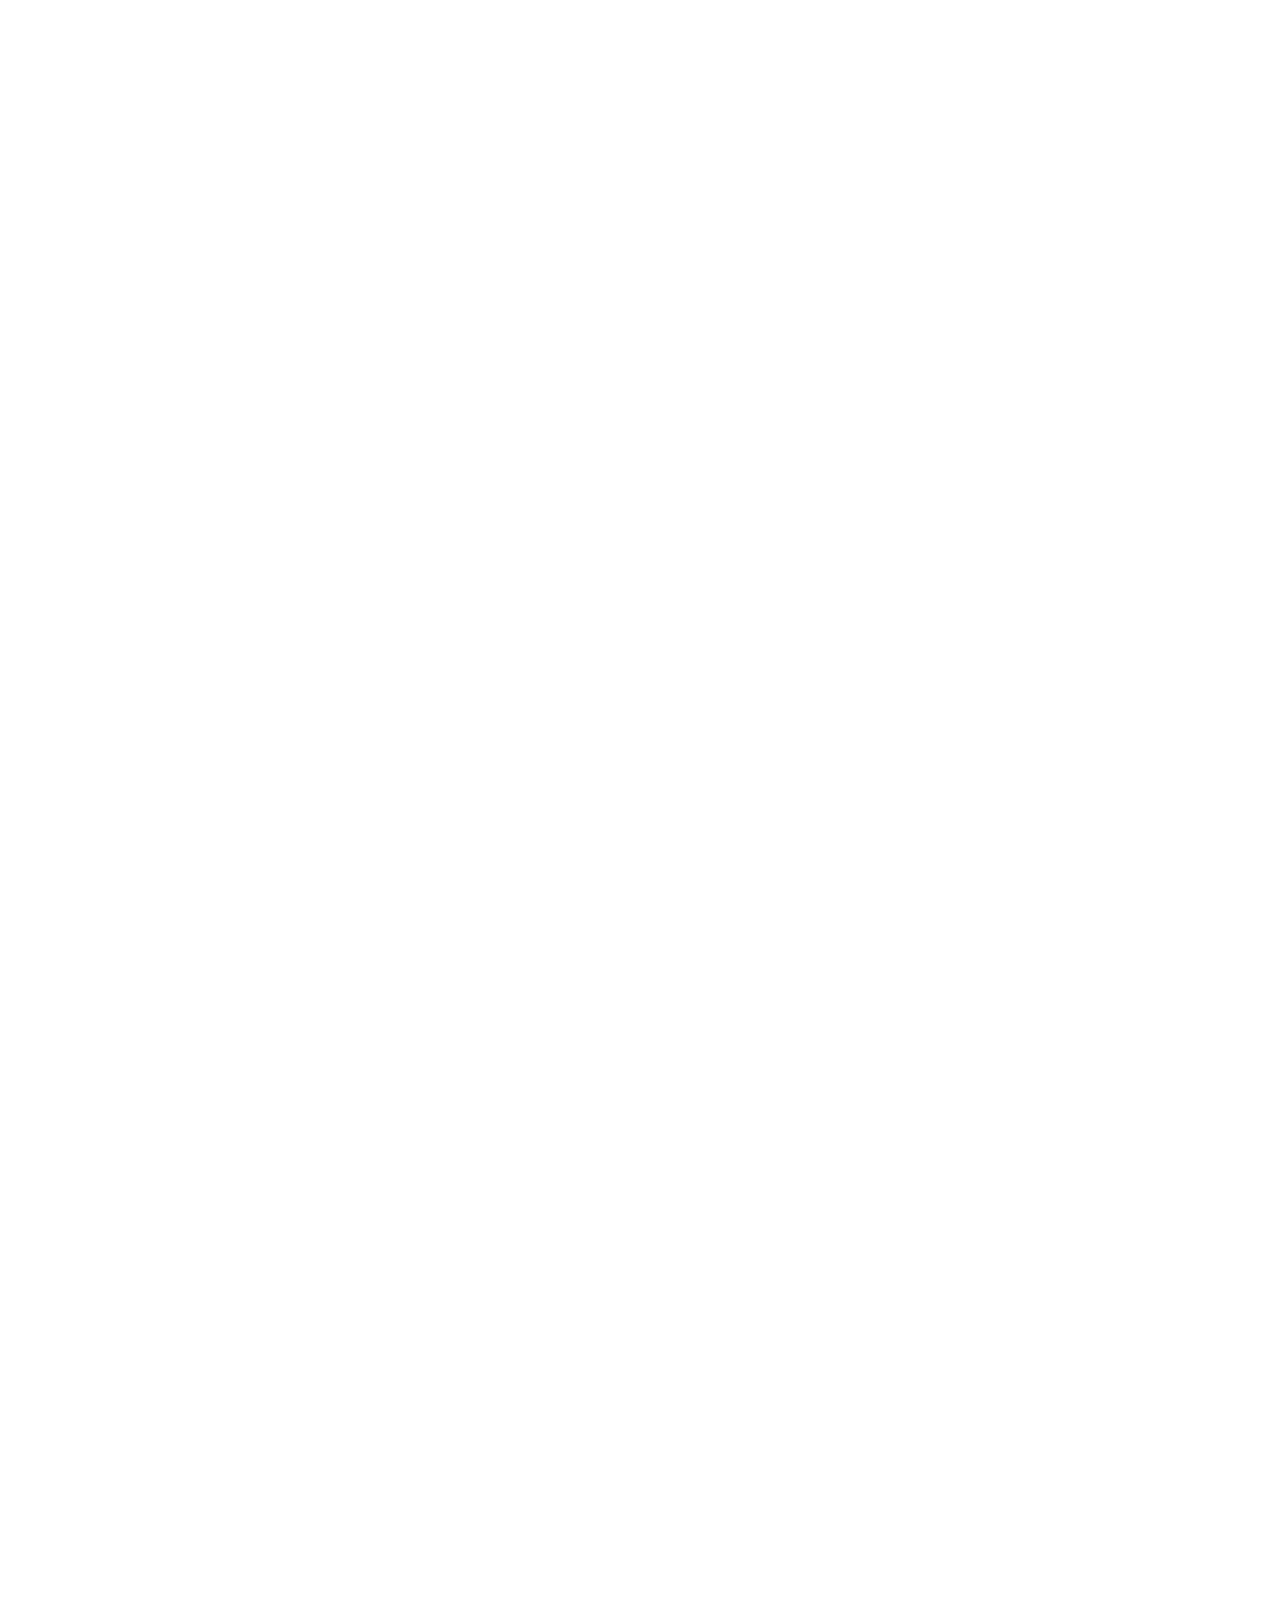
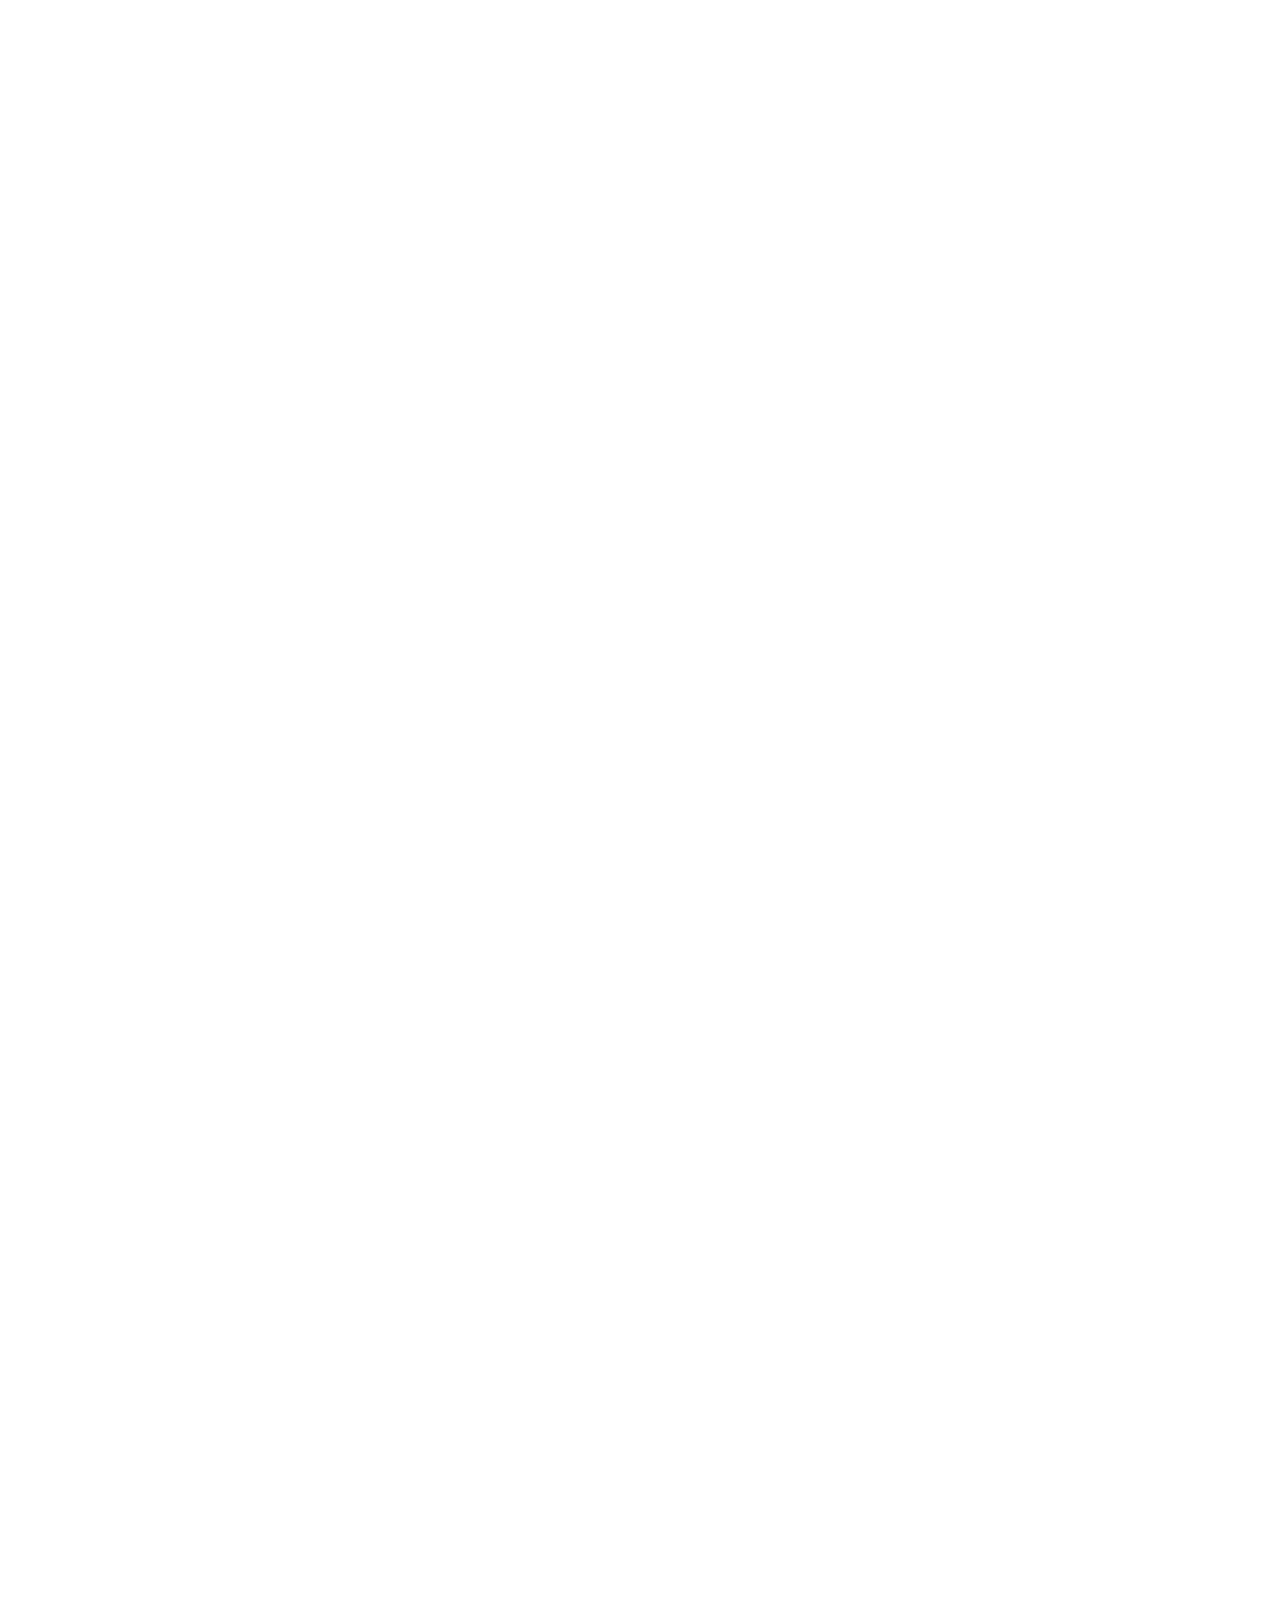
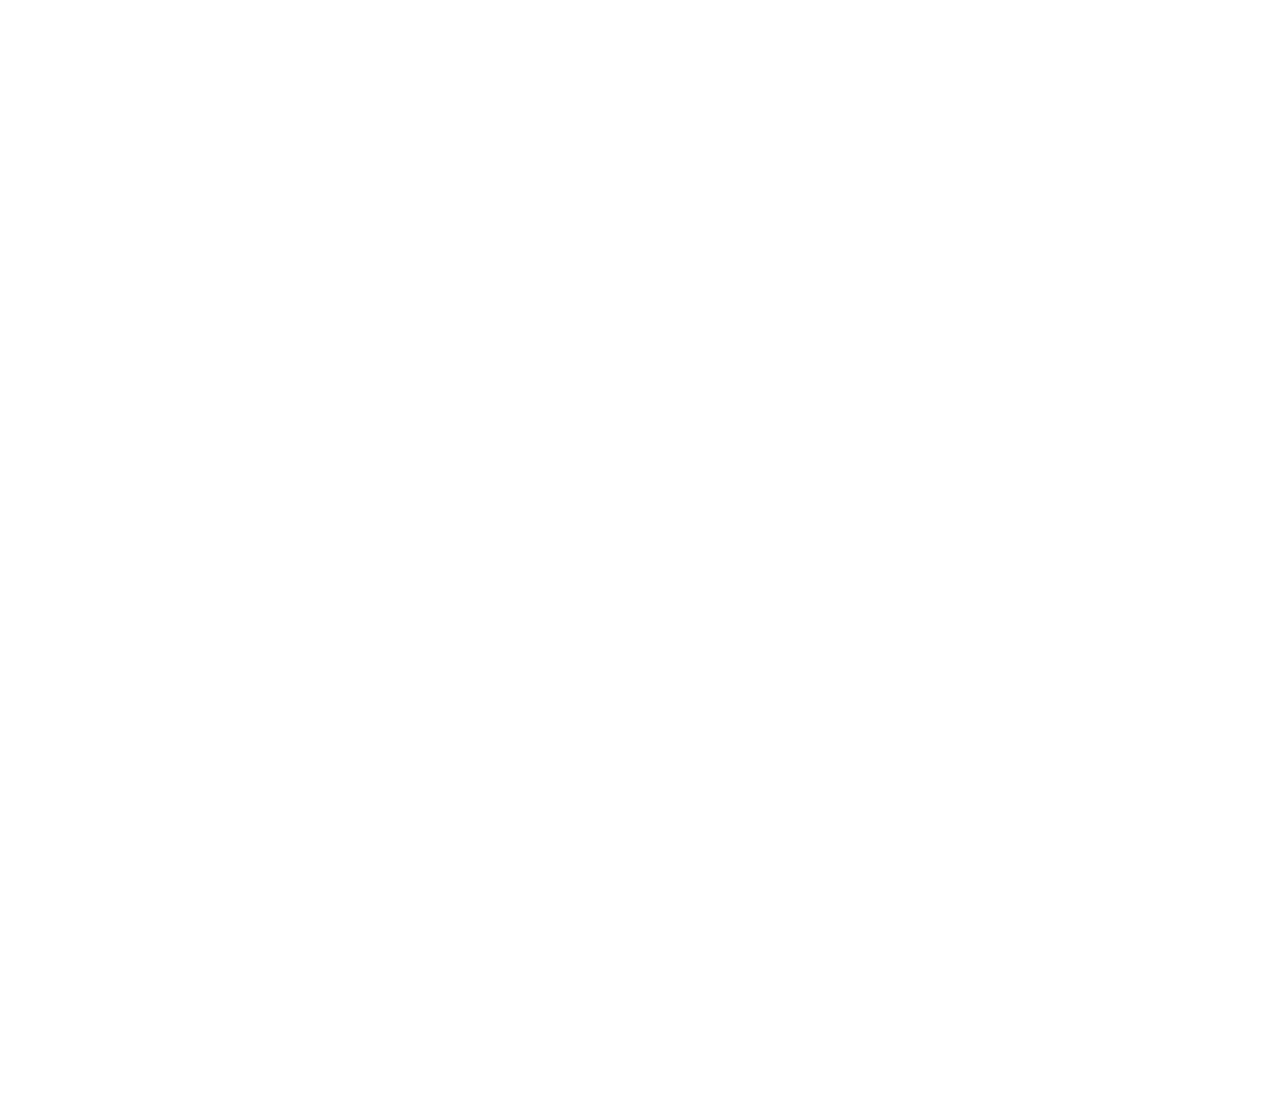
==== commit e848a950: "commit" ====
--- a/index.html
+++ b/index.html
@@ -40,18 +40,21 @@
         class="show bg-white position-fixed translate-middle w-100 vh-100 top-50 start-50 d-flex align-items-center justify-content-center">
         <div class="spinner-border position-relative text-primary" style="width: 6rem; height: 6rem;" role="status">
         </div>
-        <img style="height: 70px;width: 50px;" class="position-absolute top-50 start-50 translate-middle" src="img/icons/clonovatioSymbol.png" alt="Icon">
+        <img style="height: 70px;width: 50px;" class="position-absolute top-50 start-50 translate-middle"
+            src="img/icons/clonovatioSymbol.png" alt="Icon">
     </div>
     <!-- Spinner End -->
 
 
-      <!-- Topbar Start -->
-      <div class="container-fluid bg-dark p-0 wow fadeIn" data-wow-delay="0.1s">
+    <!-- Topbar Start -->
+    <div class="container-fluid bg-dark p-0 wow fadeIn" data-wow-delay="0.1s">
         <div class="row gx-0 d-none d-lg-flex">
             <div class="col-lg-7 px-5 text-start">
                 <div class="h-100 d-inline-flex align-items-center py-3 me-3">
-                    <a class="text-body px-2" href="tel:+91-992-304-8739"><i class="fa fa-phone-alt text-primary me-2"></i>+91-992-304-8739</a>
-                    <a class="text-body px-2" href="mailto:info@clinovationssystems.com"><i class="fa fa-envelope-open text-primary me-2"></i>info@clinovationssystems.com</a>
+                    <a class="text-body px-2" href="tel:+91-992-304-8739"><i
+                            class="fa fa-phone-alt text-primary me-2"></i>+91-992-304-8739</a>
+                    <a class="text-body px-2" href="mailto:info@clinovationssystems.com"><i
+                            class="fa fa-envelope-open text-primary me-2"></i>info@clinovationssystems.com</a>
                 </div>
             </div>
             <div class="col-lg-5 px-5 text-end">
@@ -78,7 +81,8 @@
     <nav class="navbar navbar-expand-lg bg-white navbar-light sticky-top py-lg-0 px-lg-5 wow fadeIn"
         data-wow-delay="0.1s">
         <a href="index.html" class="navbar-brand ms-4 ms-lg-0">
-            <h1 class="text-primary m-0"><img class="me-3"  style="height: 50px;width: 30px;"  src="img/icons/clonovatioSymbol.png" alt="Icon">Clinovations</h1>
+            <h1 class="text-primary m-0"><img class="me-3" style="height: 50px;width: 30px;"
+                    src="img/icons/clonovatioSymbol.png" alt="Icon">Clinovations</h1>
         </a>
         <button type="button" class="navbar-toggler me-4" data-bs-toggle="collapse" data-bs-target="#navbarCollapse">
             <span class="navbar-toggler-icon"></span>
@@ -228,7 +232,7 @@
                         <div class="fact-icon">
                             <img src="img/icons/icon-4.png" alt="Icon">
                         </div>
-                        <h3 class="mb-3">Innovative & Creative</h3>
+                        <h3 class="mb-3">Innovative &</h3>
                         <p class="mb-0">Erat ipsum justo amet duo et elitr dolor, est duo duo eos lorem sed diam stet
                             diam sed stet.</p>
                     </div>
@@ -253,32 +257,17 @@
                     <h4 class="section-title">About Us</h4>
                     <h1>Revolutionizing Hospital Management with Innovative Software Solutions
                     </h1>
-                    <p style="text-align: justify;"> <strong>Clinovations Systems Pvt. Ltd,</strong> a leading provider
-                        of innovative software solutions.
-                        Our company is committed to delivering exceptional services to clients worldwide, specializing
-                        in CHIS (Clinic/Hospital Information System) Mobile and Desktop Apps, Digital Marketing
-                        Solutions, and ERP Services.
-
-                        At Clinovations Systems, we understand the importance of tailored solutions that cater to the
-                        unique needs of each client. Our experienced team of experts is dedicated to developing
-                        customized software applications that streamline business operations and enhance marketing
-                        activities. We believe in providing cost-effective solutions without compromising on quality.
-
-                        With a focus on innovation and expertise in various domains, we strive to establish long-term
-                        relationships with our clients. Our team of skilled developers and designers leverages
-                        cutting-edge technologies to create high-quality software applications that align with our
-                        clients' critical IT goals.
-
-                        Whether you are an individual seeking personal development or a corporate entity aiming for
-                        professional growth, our services are designed to meet your specific requirements. Our
-                        comprehensive range of software solutions, user-friendly UI designs, and mobile app development
-                        expertise ensure that you receive top-notch services from us.
-
-                        At Clinovations Systems Pvt. Ltd., we aspire to become the global leader in software application
-                        services. Our vision is to empower businesses and individuals with innovative solutions that
-                        drive success and growth. We are committed to continuously pushing the boundaries of technology
-                        and delivering excellence in every aspect of our work.
-
+                    <p style="text-align: justify;"> <strong>Clinovations Systems Pvt. Ltd,</strong> we strive for
+                        perfection. We are committed to establishing long-term relationships with our clients by
+                        offering cost-effective customised solutions to streamline their business and marketing
+                        activities. Our innovative team creates domain- and customer-focused yet cost-effective
+                        software, ERP solutions, mobile applications, and other business-oriented software. The business
+                        analyst team first understands the client's goals, then assists them in selecting the best
+                        technology to build a platform or ERP solution, and finally designs a creative and user-friendly
+                        UI by serving creative software solutions. Since 2017, CHIS Mobile and Desktop Apps (then known
+                        as M system Hospital Information Management System(HIMS) and Digital Marketing Solutions have
+                        provided ERP Service to a number of clients through dependable services, cutting-edge
+                        technology, and ongoing updates and support.
                     </p>
                     <div class="d-flex align-items-center mb-5">
                         <div class="d-flex flex-shrink-0 align-items-center justify-content-center border border-5 border-primary"
@@ -302,8 +291,8 @@
     <div class="container-xxl py-5">
         <div class="container">
             <div class="text-center mx-auto mb-5 wow fadeInUp" data-wow-delay="0.1s" style="max-width: 600px;">
-                <h4 class="section-title">Our Services</h4>
-                <h1 class="display-5 mb-4">Modules of Clinosys Systems (SHASTAM)</h1>
+                <h4 class="section-title">OUR VALUES/ OUR BELIEFS</h4>
+                <!-- <h1 class="display-5 mb-4">Modules of Clinosys Systems (SHASTAM)</h1> -->
             </div>
             <div class="row g-4">
                 <div class="col-lg-4 col-md-6 wow fadeInUp" data-wow-delay="0.1s">
@@ -311,12 +300,12 @@
                         <img class="bg-img" src="img/service-1.jpg" alt="">
                         <div class="service-text p-5">
                             <img class="mb-4" src="img/png-icons/mod1_Icons_1_PatientRegistration.png" alt="Icon">
-                            <h3 class="mb-3">Patient Registration </h3>
-                            <p class="mb-4" style="text-align: justify;">Streamline data collection and verification,
-                                ensuring accurate records and
-                                proper billing.</p>
-                            <a class="btn" href="./services/PatientRegistration.html"><i
-                                    class="fa fa-plus text-primary me-3"></i>Read More</a>
+                            <h3 class="mb-3">Customer Focused</h3>
+                            <p class="mb-4" style="text-align: justify;">Our products and services are centred on the
+                                customer; we provide the best and highest-quality services to help them achieve their
+                                performance and business goals.</p>
+                            <!-- <a class="btn" href="./services/PatientRegistration.html"><i
+                                    class="fa fa-plus text-primary me-3"></i>Read More</a> -->
                         </div>
                     </div>
                 </div>
@@ -325,12 +314,11 @@
                         <img class="bg-img" src="img/service-1.jpg" alt="">
                         <div class="service-text p-5">
                             <img class="mb-4" src="img/png-icons/mod1_Icons_2_Appointment_Scheduling.png" alt="Icon">
-                            <h3 class="mb-3">Appointment & Scheduling</h3>
-                            <p class="mb-4" style="text-align: justify;">The module makes it possible to schedule
-                                patient appointments quickly and
-                                effectively, guaranteeing that patients are seen right away.</p>
-                            <a class="btn" href="./services/PatientRegistration.html"><i
-                                    class="fa fa-plus text-primary me-3"></i>Read More</a>
+                            <h3 class="mb-3">Empowerment of Staff</h3>
+                            <p class="mb-4" style="text-align: justify;">We equip our staff with the resources and tools
+                                they need to create the greatest apps.</p>
+                            <!-- <a class="btn" href="./services/PatientRegistration.html"><i
+                                    class="fa fa-plus text-primary me-3"></i>Read More</a> -->
                         </div>
                     </div>
                 </div>
@@ -339,87 +327,11 @@
                         <img class="bg-img" src="img/service-1.jpg" alt="">
                         <div class="service-text p-5">
                             <img class="mb-4" src="img/png-icons/mod1_Icons_3_Outpatient_Management.png" alt="Icon">
-                            <h3 class="mb-3">Outpatient Management</h3>
-                            <p class="mb-4" style="text-align: justify;">The dental software eDentra's Outpatient
-                                Management module was created to manage all facets of outpatient activity.</p>
-                            <a class="btn" href="./services/PatientRegistration.html"><i
-                                    class="fa fa-plus text-primary me-3"></i>Read More</a>
-                        </div>
-                    </div>
-                </div>
-
-                <div class="col-lg-4 col-md-6 wow fadeInUp" data-wow-delay="0.5s">
-                    <div class="service-item d-flex position-relative text-center h-100">
-                        <img class="bg-img" src="img/service-3.jpg" alt="">
-                        <div class="service-text p-5">
-                            <img class="mb-4" src="img/png-icons/mod1_Icons_6_Billing.png" alt="Icon">
-                            <h3 class="mb-3">Billing</h3>
-                            <p class="mb-4" style="text-align: justify;">The module offers insurance firms paper-based
-                                and electronic billing services, assuring prompt and accurate processing of claims.</p>
-                            <a class="btn" href=""><i class="fa fa-plus text-primary me-3"></i>Read More</a>
-                        </div>
-                    </div>
-                </div>
-                <div class="col-lg-4 col-md-6 wow fadeInUp" data-wow-delay="0.1s">
-                    <div class="service-item d-flex position-relative text-center h-100">
-                        <img class="bg-img" src="img/service-4.jpg" alt="">
-                        <div class="service-text p-5">
-                            <img class="mb-4" src="img/png-icons/mod1_Icons_7_Discharge_Summary.png" alt="Icon">
-                            <h3 class="mb-3">Discharge Summary</h3>
-                            <p class="mb-4" style="text-align: justify;">The Patient Discharge Report is a document that
-                                can be automatically generated following the end of a hospital stay or a course of
-                                treatment.</p>
-                            <a class="btn" href=""><i class="fa fa-plus text-primary me-3"></i>Read More</a>
-                        </div>
-                    </div>
-                </div>
-                <div class="col-lg-4 col-md-6 wow fadeInUp" data-wow-delay="0.3s">
-                    <div class="service-item d-flex position-relative text-center h-100">
-                        <img class="bg-img" src="img/service-5.jpg" alt="">
-                        <div class="service-text p-5">
-                            <img class="mb-4" src="img/png-icons/mod1_Icons_5_Laboratory_Management.png" alt="Icon">
-                            <h3 class="mb-3">Laboratory Management</h3>
-                            <p class="mb-4" style="text-align: justify;">Effectively organises laboratory department
-                                activities, commercial records, exam reports, and patient medical tests.</p>
-                            <a class="btn" href=""><i class="fa fa-plus text-primary me-3"></i>Read More</a>
-                        </div>
-                    </div>
-                </div>
-                <div class="col-lg-4 col-md-6 wow fadeInUp" data-wow-delay="0.5s">
-                    <div class="service-item d-flex position-relative text-center h-100">
-                        <img class="bg-img" src="img/service-6.jpg" alt="">
-                        <div class="service-text p-5">
-                            <img class="mb-4" src="img/png-icons/mod1_Icons_8_Radiology_Management.png" alt="Icon">
-                            <h3 class="mb-3">Radiology Management</h3>
-                            <p class="mb-4" style="text-align: justify;">The eDentra Dental Software's Radiology
-                                Management module effectively manages all radiography services offered by dental
-                                practises.</p>
-                            <a class="btn" href=""><i class="fa fa-plus text-primary me-3"></i>Read More</a>
-                        </div>
-                    </div>
-                </div>
-                <div class="col-lg-4 col-md-6 wow fadeInUp" data-wow-delay="0.5s">
-                    <div class="service-item d-flex position-relative text-center h-100">
-                        <img class="bg-img" src="img/service-6.jpg" alt="">
-                        <div class="service-text p-5">
-                            <img class="mb-4" src="img/png-icons/mod1_Icons_9_Pharmacy_Management.png" alt="Icon">
-                            <h3 class="mb-3">Pharmacy Management</h3>
-                            <p class="mb-4" style="text-align: justify;">Patients' expenses are automatically added to
-                                their billing when they pick up their medications from the pharmacy.</p>
-                            <a class="btn" href=""><i class="fa fa-plus text-primary me-3"></i>Read More</a>
-                        </div>
-                    </div>
-                </div>
-                <div class="col-lg-4 col-md-6 wow fadeInUp" data-wow-delay="0.5s">
-                    <div class="service-item d-flex position-relative text-center h-100">
-                        <img class="bg-img" src="img/service-6.jpg" alt="">
-                        <div class="service-text p-5">
-                            <img style="font-size: 20PX;" class="mb-4"
-                                src="img/png-icons/mod1_Icons_10_Consultant_Management.png" alt="Icon">
-                            <h3 class="mb-3">Consultant Management</h3>
-                            <p class="mb-4" style="text-align: justify;">Dental Software eDentra's Security Management
-                                module is intended to manage the software's security</p>
-                            <a class="btn" href=""><i class="fa fa-plus text-primary me-3"></i>Read More</a>
+                            <h3 class="mb-3">Open & Sincere</h3>
+                            <p class="mb-4" style="text-align: justify;">The developers at Clinovations Systems Pvt.
+                                Ltd. are a friendly, trustworthy group who are aware of what our customers need./p>
+                                <!-- <a class="btn" href="./services/PatientRegistration.html"><i
+                                        class="fa fa-plus text-primary me-3"></i>Read More</a> -->
                         </div>
                     </div>
                 </div>
@@ -434,20 +346,21 @@
         <div class="container">
             <div class="row g-5">
                 <div class="col-lg-6 wow fadeInUp" data-wow-delay="0.1s">
-                    <h4 class="section-title">Why Choose Us!</h4>
-                    <h1 class="display-5 mb-4" style="font-size: larger;">Why You Should Trust Us?</h1>
+                    <h4 class="section-title">IMPORTANT INFORMATION ABOUT @</h4>
+                    <h1 class="display-5 mb-4" style="font-size: larger;">CLINOVATIONS SYSTEMS PVT. LID.</h1>
                     <p class="mb-4" style="text-align: justify;" style="text-align: justify;"> <strong>We CLINOVATIONS
                             SYSTEMS PVT. LTD,</strong>
-                        strive for excellence. We desire to have fruitful and healthy relationships with
-                        our clients on a long-term basis. We enroll some of the best and most cooperative talents in our
-                        organization, who are experts in their respective domains. We have a strong backend support team
-                        that is there 24/7 for providing support to our clients. Hence we can provide our customers best
-                        services possible. We first study the desires, needs, and expectations of the customer and then
-                        implement our software accordingly. A non-technical chap can also use and store or retrieve the
-                        data from our software solution. According to that, our software is a cost-effective solution at
-                        a reasonable price. We have approx 92.5% of customer satisfaction from 2017.
+                        we adopt a traditional methodology for project completion. Our team is highly focused, qualified
+                        and has decades of industry experience. They are experts in their respective domains, which
+                        enables us to specialize in providing software application services to clients of all sizes. We
+                        offer ERP systems and digital marketing solutions to help our clients achieve exponential growth
+                        in their businesses. We also provide software development services, including the creation of
+                        futuristic CHIS Mobile and Desktop Apps and Digital Marketing Solutions with ERP Services. Our
+                        team of UI designers and app developers are dedicated to delivering high-quality software and
+                        mobile app solutions to both business owners and individual clients globally. Utilizing the
+                        latest technologies, we help our clients achieve their critical IT objectives.
                     </p>
-                    <div class="row g-4">
+                    <!-- <div class="row g-4">
                         <div class="col-12">
                             <div class="d-flex align-items-start">
                                 <img class="flex-shrink-0" src="img/icons/icon-3.png" alt="Icon">
@@ -479,7 +392,7 @@
                                 </div>
                             </div>
                         </div>
-                    </div>
+                    </div> -->
                 </div>
                 <div class="col-lg-6 wow fadeInUp" data-wow-delay="0.5s">
                     <div class="feature-img">
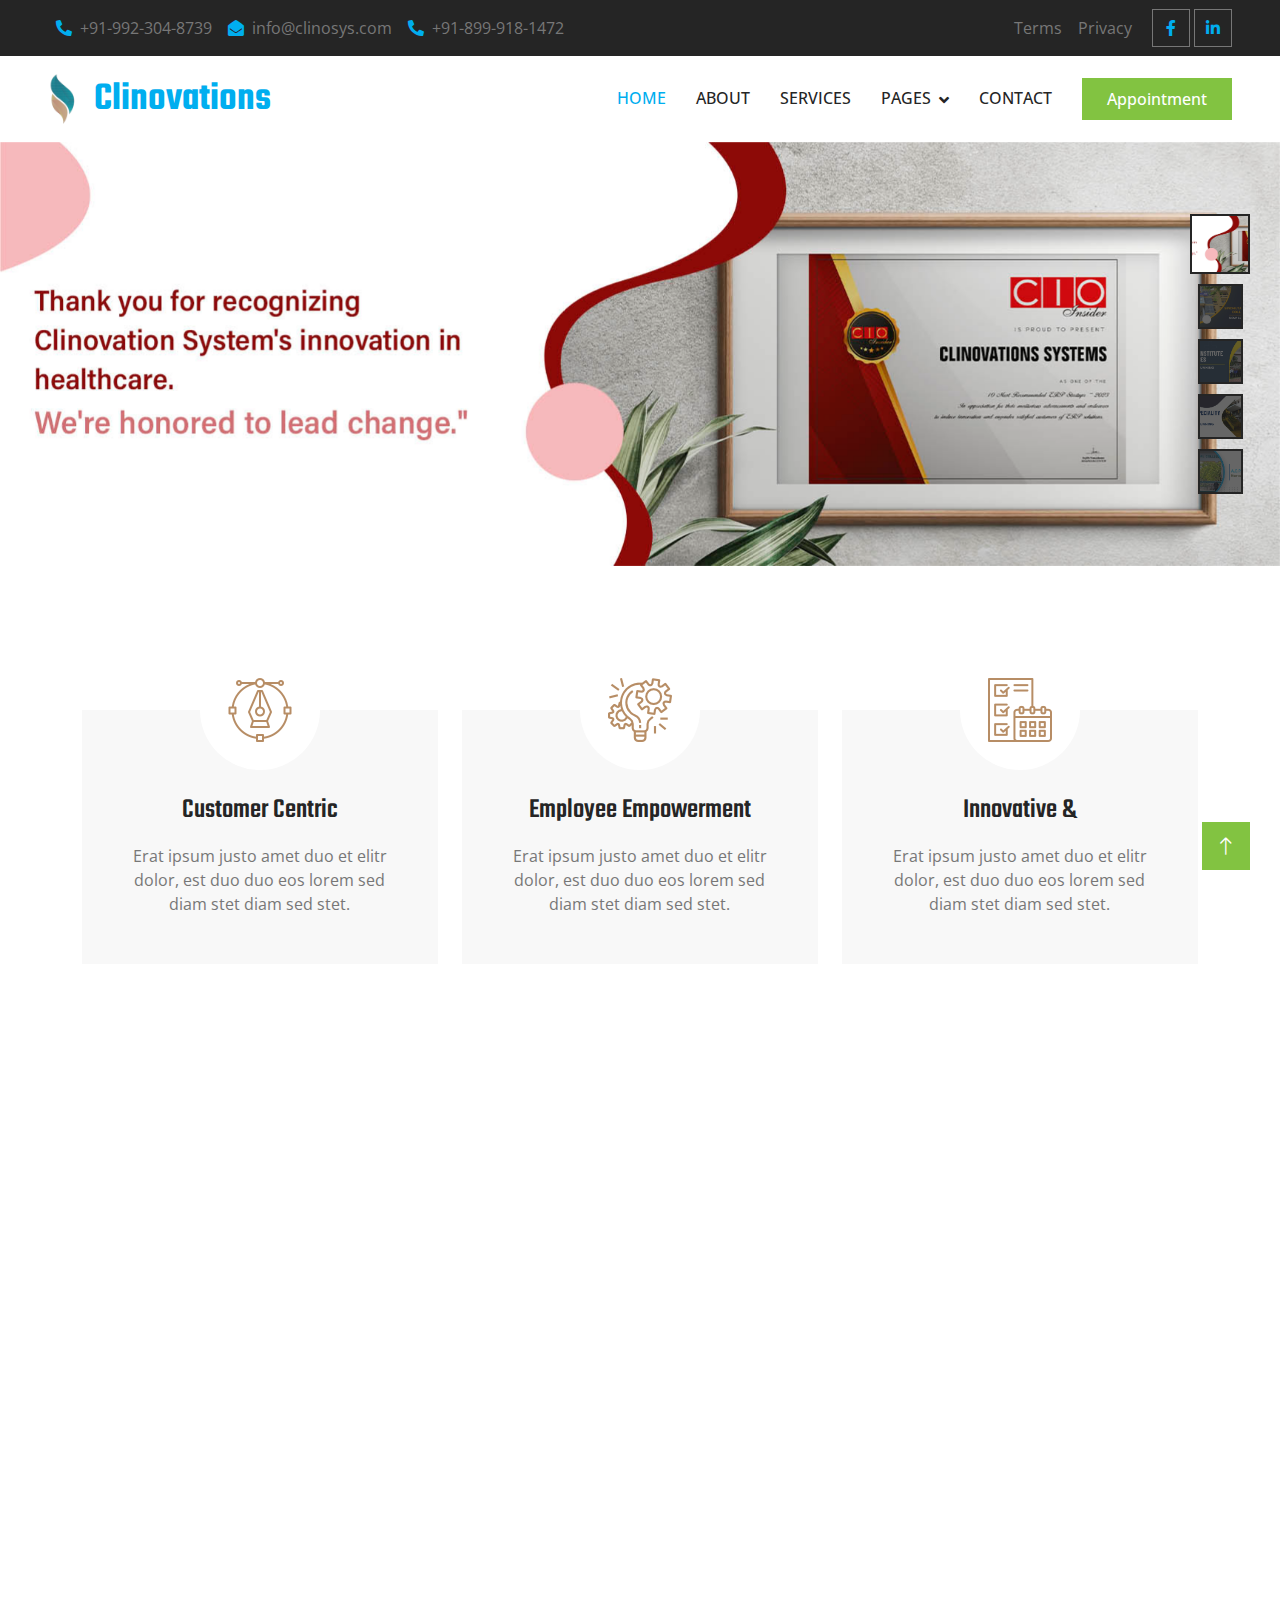
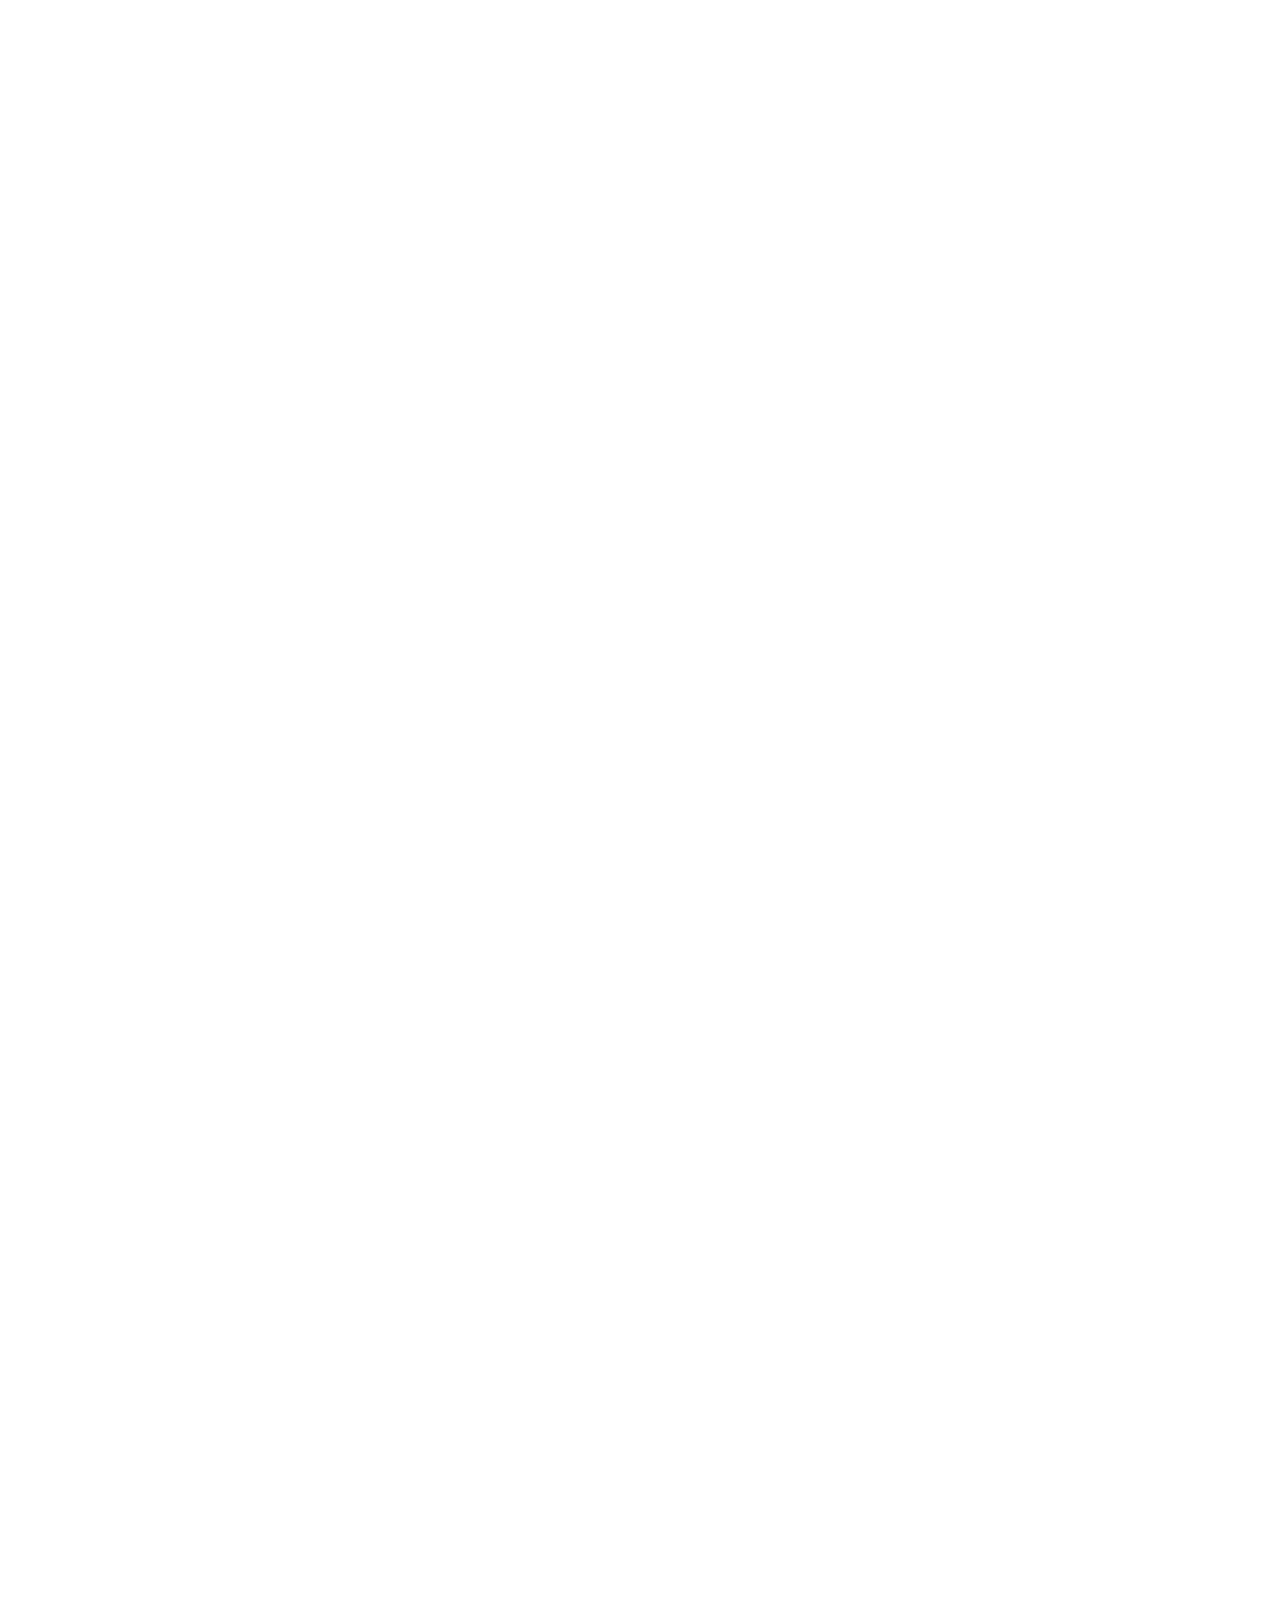
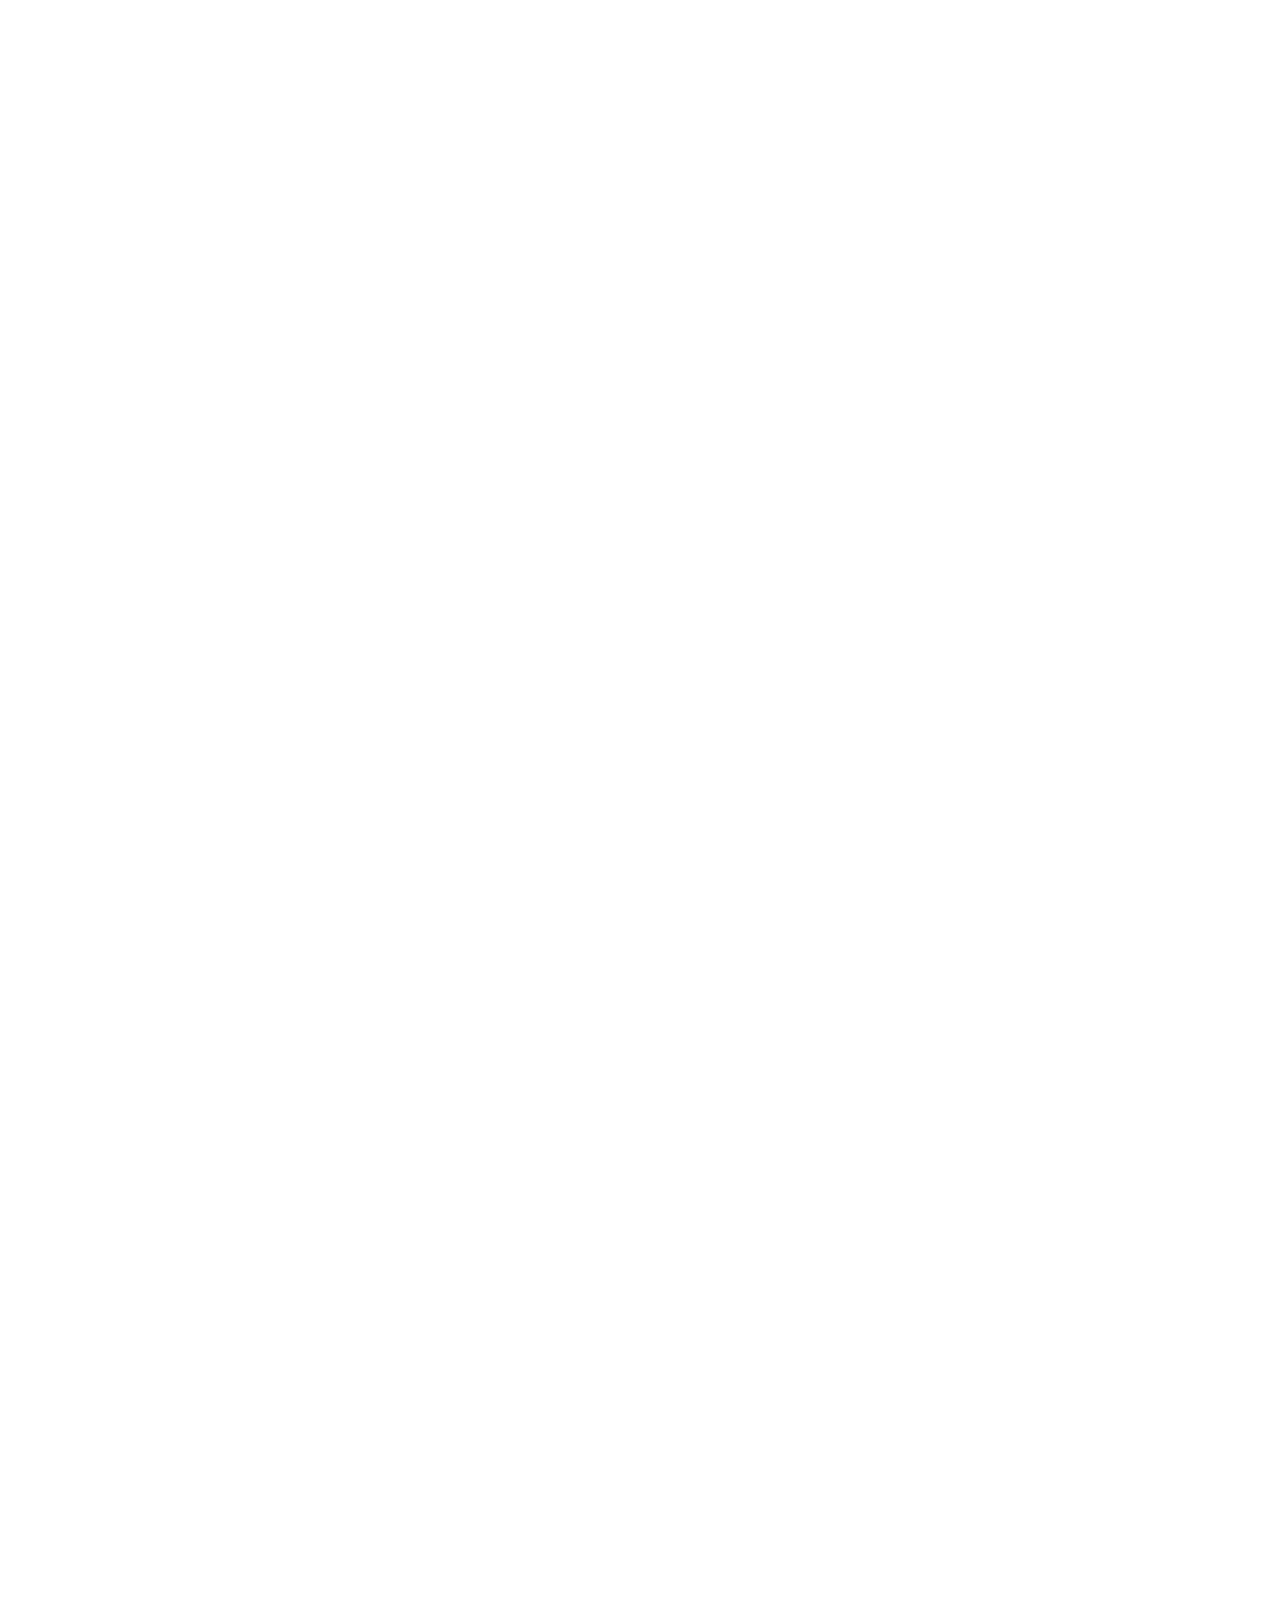
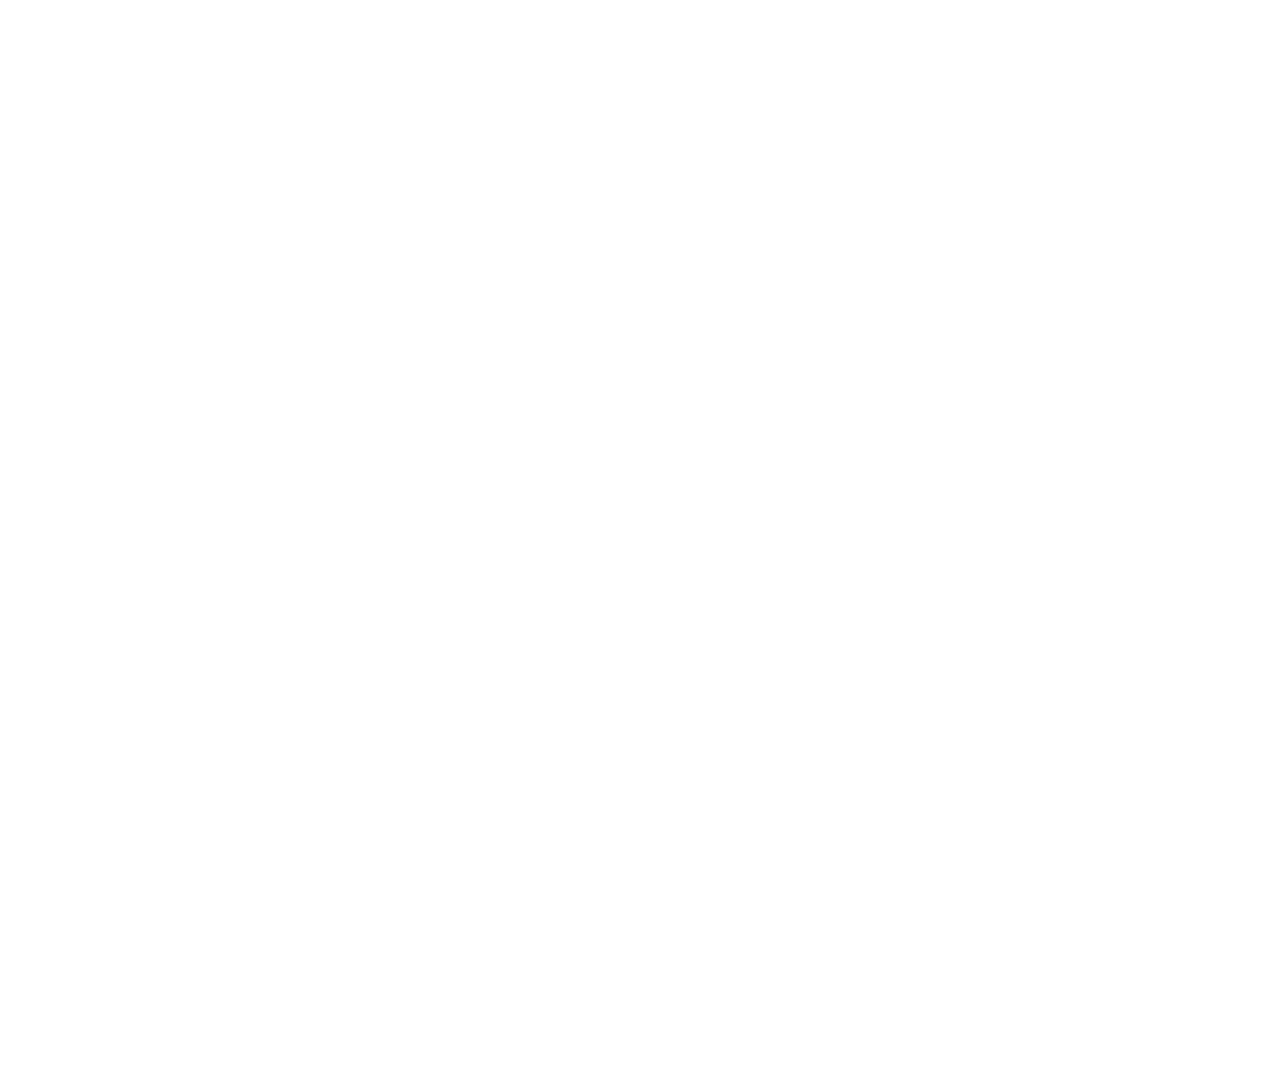
==== commit f9b1e332: "more" ====
--- a/index.html
+++ b/index.html
@@ -53,8 +53,10 @@
                 <div class="h-100 d-inline-flex align-items-center py-3 me-3">
                     <a class="text-body px-2" href="tel:+91-992-304-8739"><i
                             class="fa fa-phone-alt text-primary me-2"></i>+91-992-304-8739</a>
-                    <a class="text-body px-2" href="mailto:info@clinovationssystems.com"><i
-                            class="fa fa-envelope-open text-primary me-2"></i>info@clinovationssystems.com</a>
+                    <a class="text-body px-2" href="mailto:info@clinosys.com"><i
+                            class="fa fa-envelope-open text-primary me-2"></i>info@clinosys.com</a>
+                            <a class="text-body px-2" href="tel:+91-992-304-8739"><i class="fa fa-phone-alt text-primary me-2"></i>+91-899-918-1472</a>
+
                 </div>
             </div>
             <div class="col-lg-5 px-5 text-end">
@@ -222,7 +224,7 @@
                         <div class="fact-icon">
                             <img src="img/icons/icon-3.png" alt="Icon">
                         </div>
-                        <h3 class="mb-3">Employee Epowerment</h3>
+                        <h3 class="mb-3">Employee Empowerment</h3>
                         <p class="mb-0">Erat ipsum justo amet duo et elitr dolor, est duo duo eos lorem sed diam stet
                             diam sed stet.</p>
                     </div>
@@ -602,7 +604,7 @@
                                 <div class="ms-4">
                                     <p class="mb-2">Call Us Now</p>
                                     <h3 class="mb-0">+91-992-304-8739</h3>
-                                    <h3 class="mb-0">+91-940-586-8726</h3>
+                                    <h3 class="mb-0">+91-899-918-1472</h3>
                                 </div>
                             </div>
                         </div>
@@ -614,7 +616,7 @@
                                 </div>
                                 <div class="ms-4">
                                     <p class="mb-2">Mail Us Now</p>
-                                    <h3 class="mb-0">info@clinovationssystems.com</h3>
+                                    <h3 class="mb-0">info@clinosys.com</h3>
                                 </div>
                             </div>
                         </div>
@@ -702,7 +704,7 @@
                 </div>
                 <div class="testimonial-item text-center"
                     data-dot="<img class='img-fluid' src='img/hospitalImg/surgery-1822458_640.jpg' alt=''>">
-                    <h3>SYRABHI HOSPITAL</h3>
+                    <h3>SURABHI HOSPITAL</h3>
                     <p class="fs-5" style="text-align: justify;">From last 4 years we are in co-operation with
                         clinovations systems pvt ltd. Their
                         management is absolutely costumer friendly and knows the value of a costumer. We can list down
@@ -744,8 +746,8 @@
                     <p class="mb-2"><i class="fa fa-map-marker-alt text-primary me-3"></i>Plot No. 2, Jalgaon Road, E/1
                         Sector, Town Center CIDCO, Aurangabad, Maharashtra. 431001 India.</p>
                     <p class="mb-2"><i class="fa fa-phone-alt text-primary me-3"></i>+91-992-304-8739</p>
-                    <p class="mb-2"><i class="fa fa-phone-alt text-primary me-3"></i>+91-940-586-8726</p>
-                    <p class="mb-2"><i class="fa fa-envelope text-primary me-3"></i>info@clinovationssystems.com</p>
+                    <p class="mb-2"><i class="fa fa-phone-alt text-primary me-3"></i>+91-899-918-1472</p>
+                    <p class="mb-2"><i class="fa fa-envelope text-primary me-3"></i>info@clinosys.com</p>
 
                 </div>
                 <!-- <div class="col-lg-3 col-md-6">
